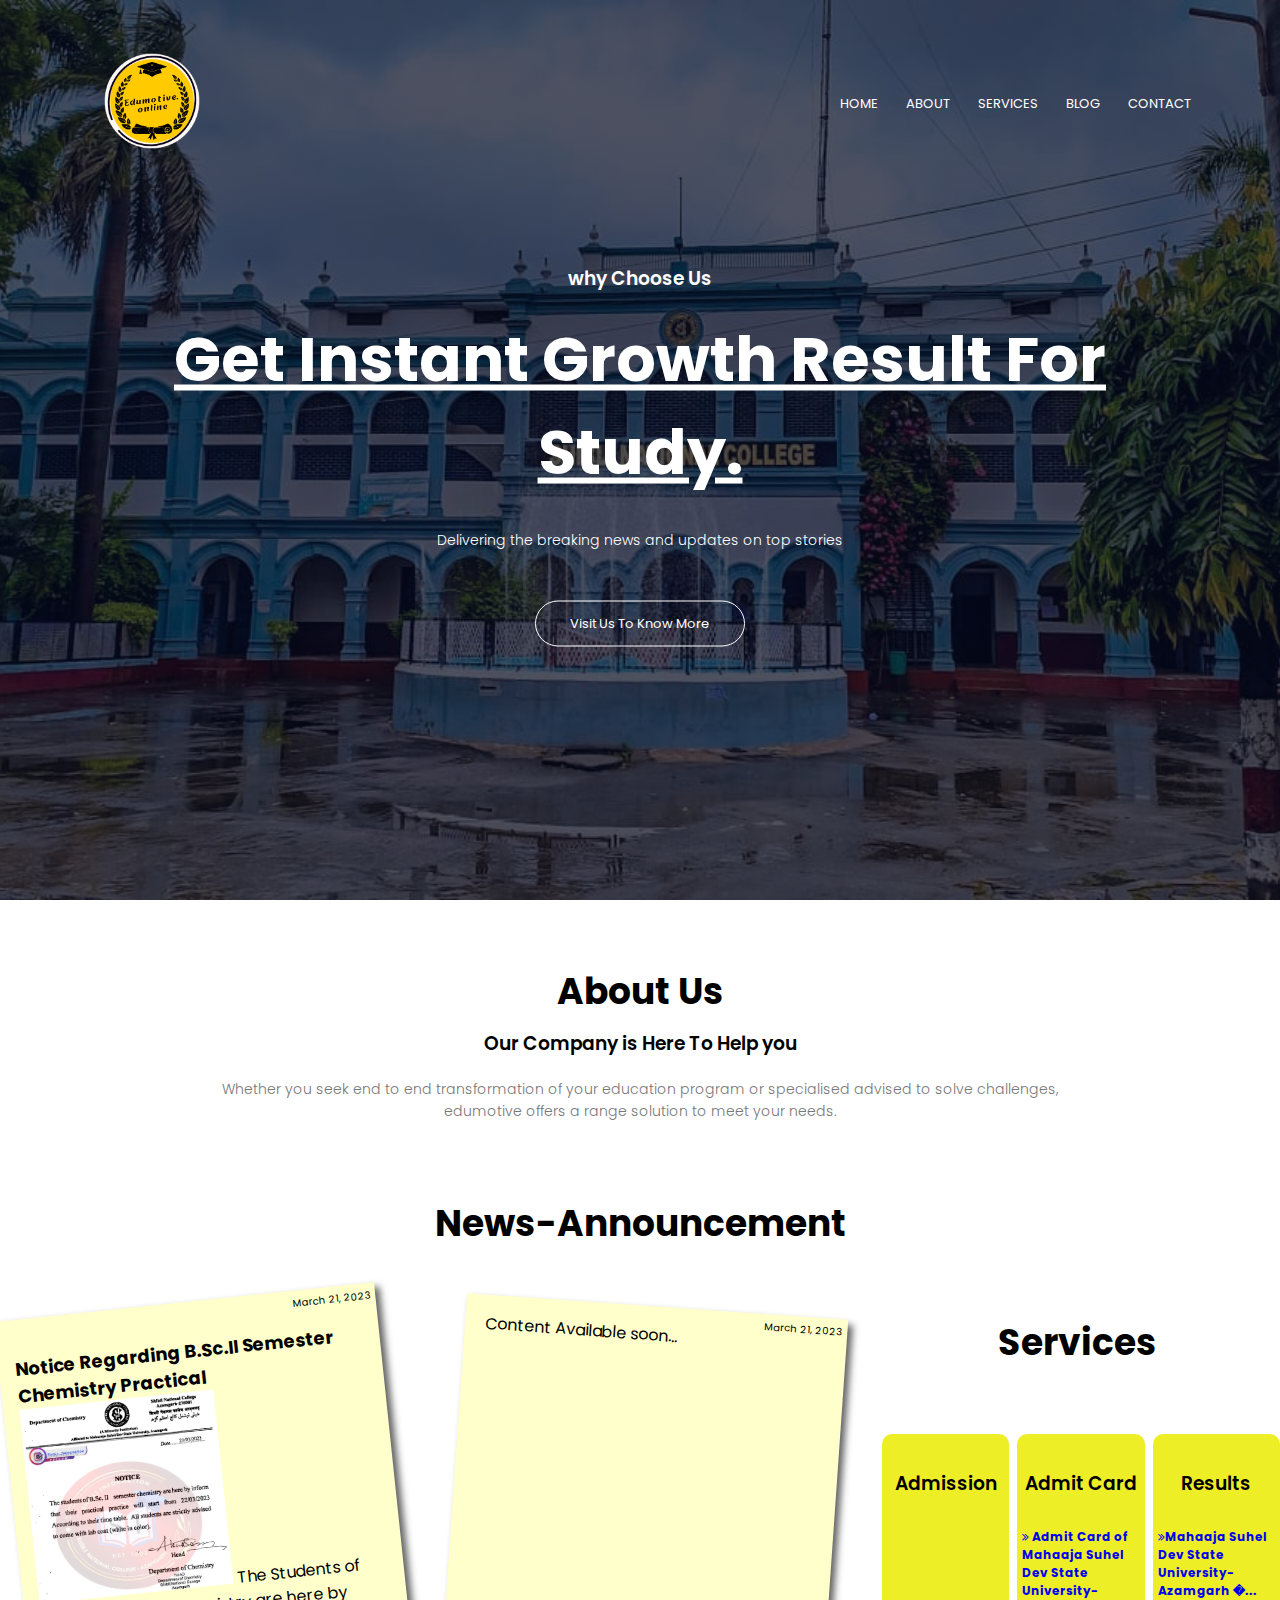
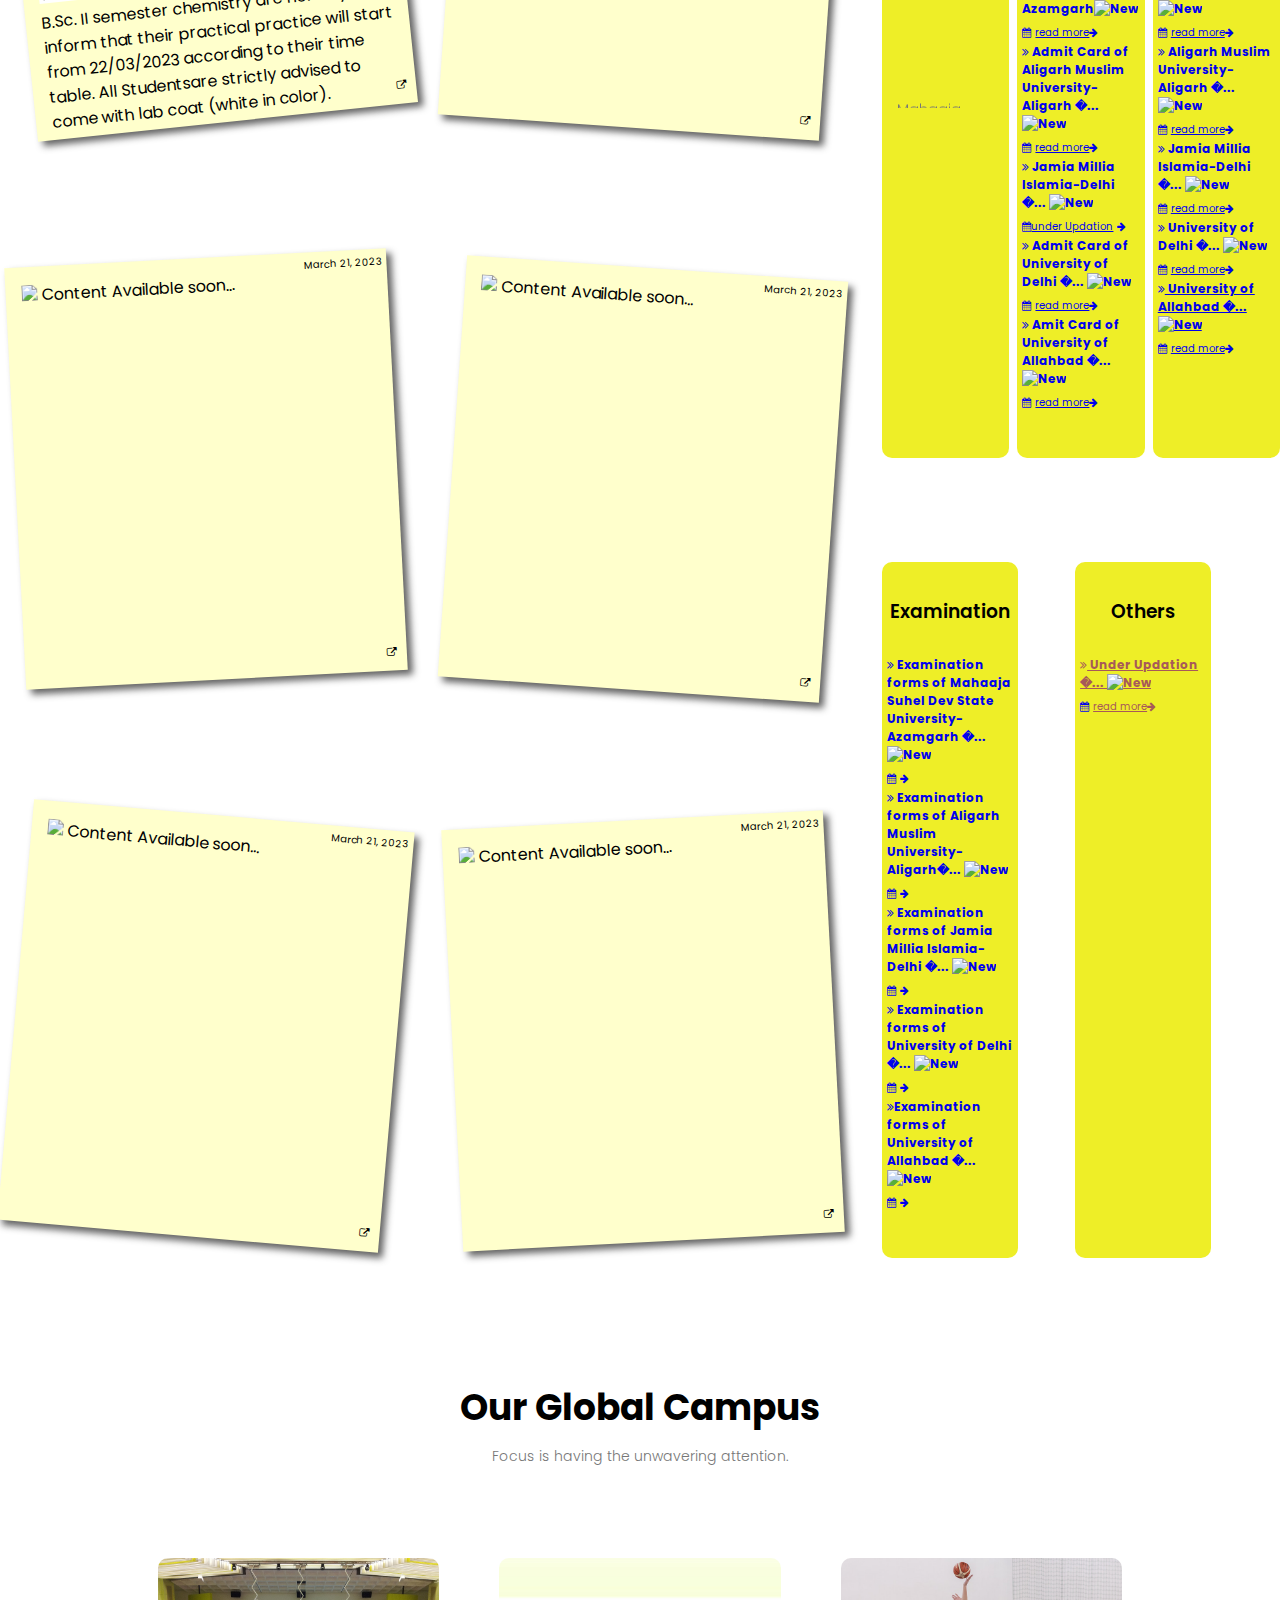
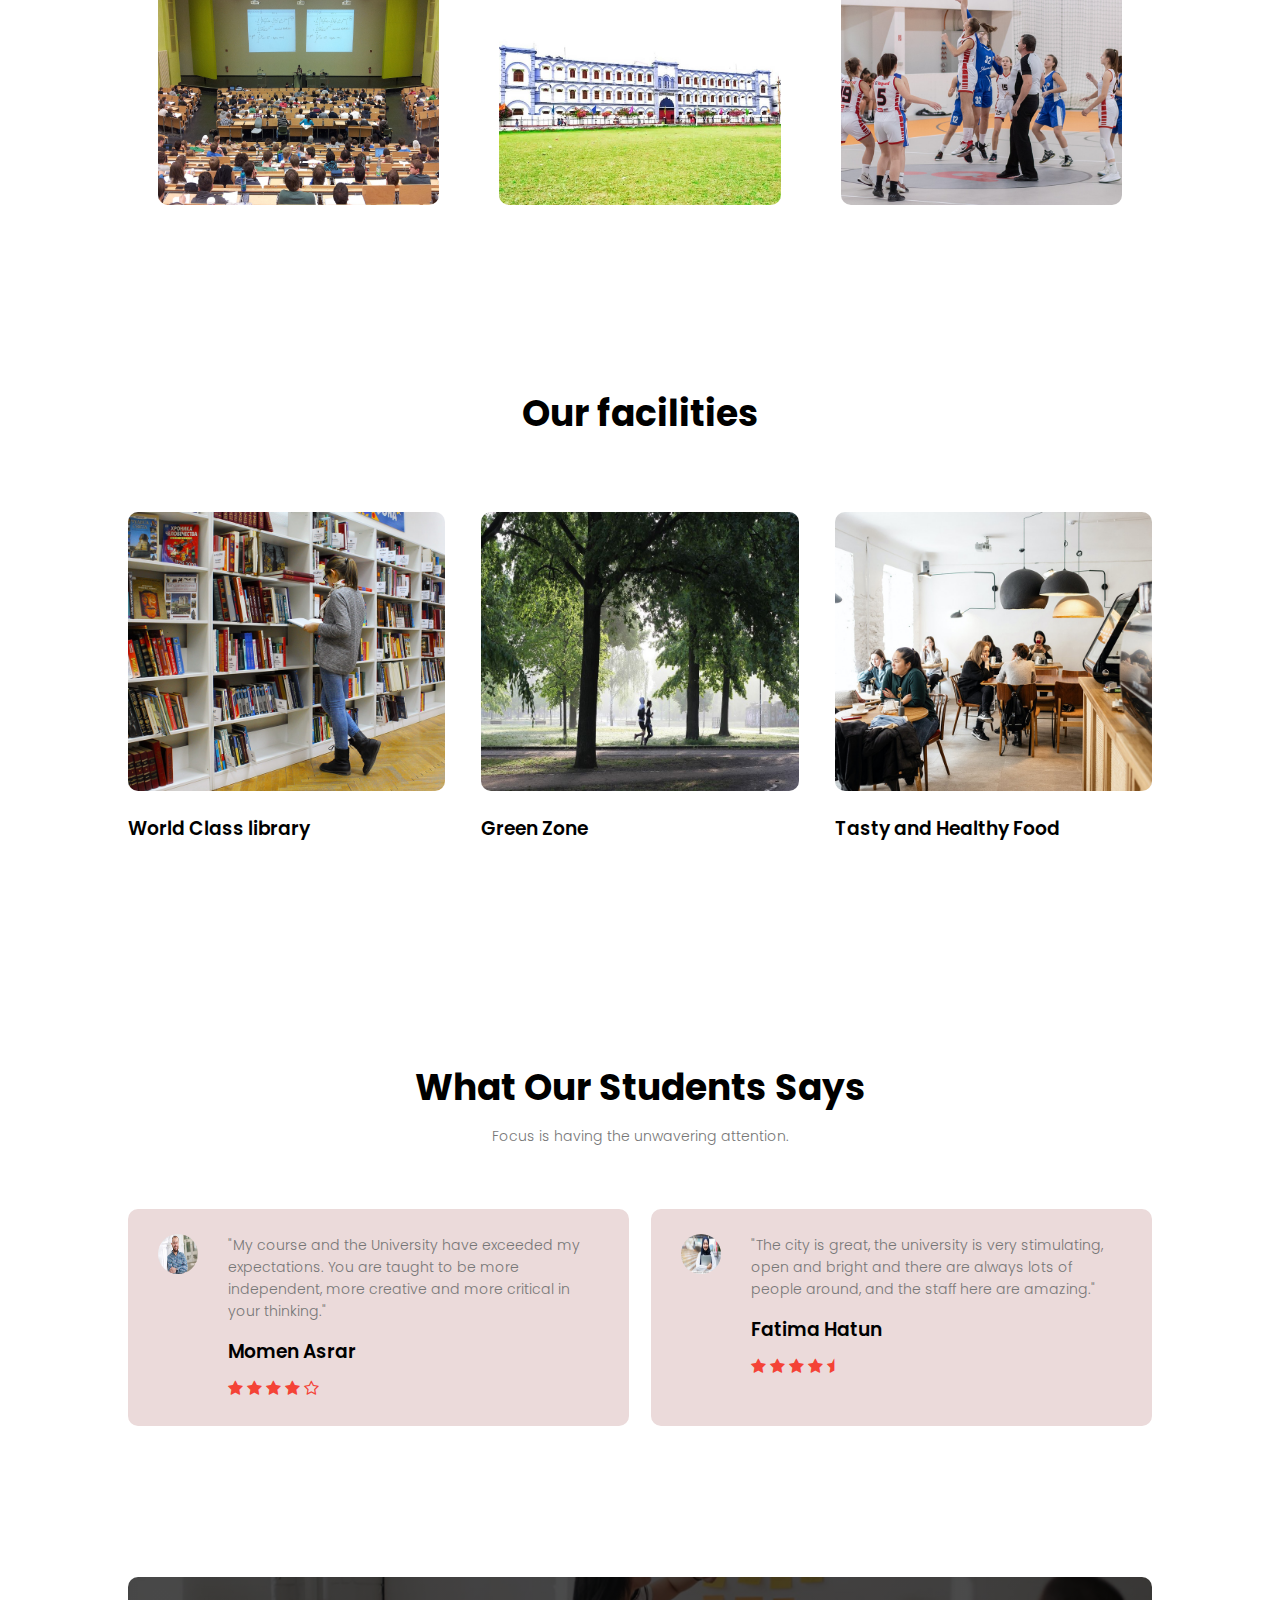
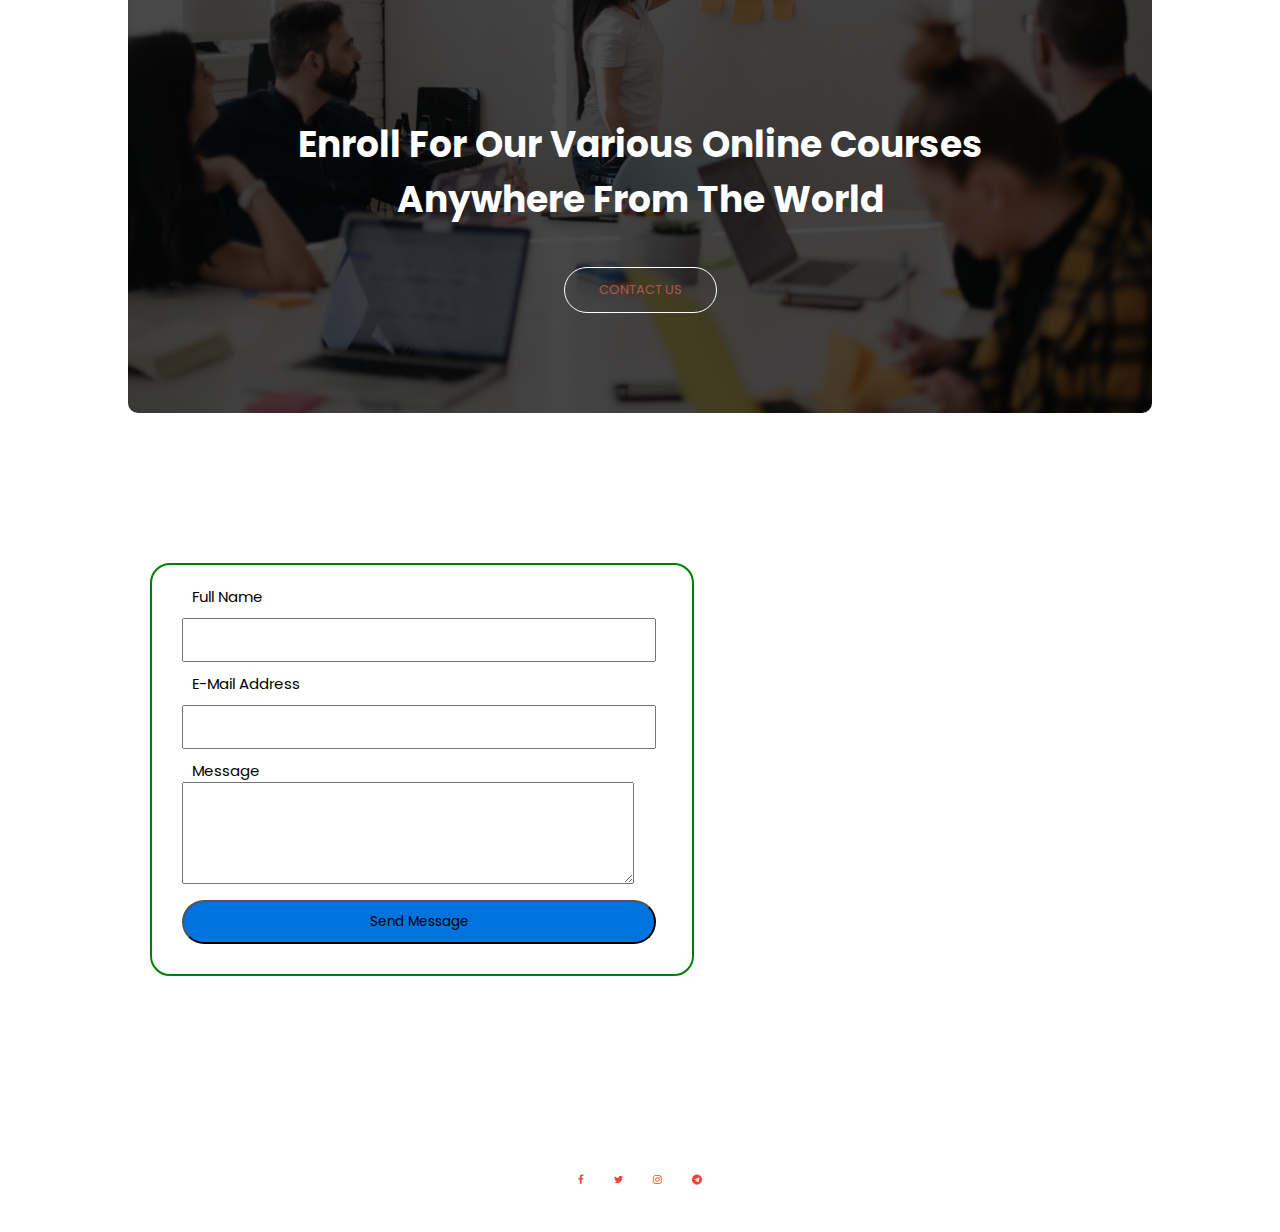
==== index.html @ 3a82cf1d "my college web" ====
<!DOCTYPE html>
<html lang="en">
    <head>
        <meta charset="utf-8">
        <meta name="viewport" content="width=device-width, initial-scale=1.0">
        <title>college website</title>
        <link rel="stylesheet" href="style.css">
        <link rel="stylesheet" href="https://cdnjs.cloudflare.com/ajax/libs/font-awesome/4.7.0/css/font-awesome.min.css">
        <link rel="preconnect" href="https://fonts.googleapis.com">
<link rel="preconnect" href="https://fonts.gstatic.com" crossorigin>
<link href="https://fonts.googleapis.com/css2?family=Inter&family=Poppins:wght@500&display=swap" rel="stylesheet">
</head>
    <body>
<section class="header">
<nav>
    <a href="index.html"><img src="ford/mylogo.png" ></a>
    <div class="nav-links" id="navlinks">
        <i class="fa fa-times" onclick="hidemenu()"></i>
        <ul>
            <li><a href="#top">HOME</a></li>
            <li><a href="#about">ABOUT</a></li>
            <li><a href="#services">SERVICES</a></li>
            <li><a href="#blog">BLOG</a></li>
            <li><a href="#contact">CONTACT</a></li>
        </ul>
    </div>
    <i class="fa fa-bars"  onclick="showmenu()"></i>
</nav>
<div class="text-box">
    <h3>why Choose Us</h3>
    <h1>Get Instant Growth Result For Study. </h1>
    <p>Delivering the breaking news and updates on top stories</p>
<a href="https://edumotive.online/" class="hero-btn">Visit Us To Know More</a>
</div>
</section>
<!-----About us----->
<section class="About">
    <h1 id="about">About Us</h1>
    <h3>Our Company is Here To Help you</h3>
    <p id="about">Whether you seek end to end transformation of your education program or specialised advised to solve challenges,<br> edumotive offers a range solution to meet your  needs. </p>
</section>
<!-----Notice board----->
<section class="News-Announcement">	
    <h1 id="blog">News-Announcement</h1>
    <div>
<ul class="pinboards">
    <li>
    <div>
    <small>March 21, 2023</small>
    <h4>Notice Regarding B.Sc.II Semester Chemistry Practical </h4>
    <img src="ford/chemstry.webp" height="50%">
    The Students of B.Sc. II semester chemistry are here by inform that their practical practice will start from 22/03/2023 according to their time table. All Studentsare strictly advised to come with lab coat (white in color).
    <a href="https://edumotive.online/" target="_blank"><i class="fa fa-external-link "></i></a>
    </div>
    </li>
    <li>
    <div>
    <small>March 21, 2023</small>
    <img src="" height="50%">
    Content Available soon...
    <a href="https://edumotive.online/" target="_blank"><i class="fa fa-external-link "></i></a>
    </div>
    </li>
            <li>
                <div>
                <small>March 21, 2023</small>
                <img src="images/elyas-pasban-LYMhzc90SxA-unsplash.png" height="50%">
                Content Available soon...
                <a href="https://edumotive.online/" target="_blank"><i class="fa fa-external-link "></i></a>
                </div>
                </li>
                <li>
                    <div>
                    <small>March 21, 2023</small>
                    <img src="images/elyas-pasban-LYMhzc90SxA-unsplash.png" height="50%">
                    Content Available soon...
                    <a href="https://edumotive.online/" target="_blank"><i class="fa fa-external-link "></i></a>
                    </div>
                    </li>
                    <li>
                        <div>
                        <small>March 21, 2023</small>
                        <img src="images/elyas-pasban-LYMhzc90SxA-unsplash.png" height="50%">
                        Content Available soon...
                        <a href="https://edumotive.online/" target="_blank"><i class="fa fa-external-link "></i></a>
                        </div>
                        </li>
                        <li>
                            <div>
                            <small>March 21, 2023</small>
                            <img src="images/elyas-pasban-LYMhzc90SxA-unsplash.png" height="50%">
                            Content Available soon...
                            <a href="https://edumotive.online/" target="_blank"><i class="fa fa-external-link "></i></a>
                            </div>
                            </li>
                            
    </ul></div>
</section>
<!-----services----->
<section class="services">
    <h1 id="services">Services</h1>
    <div class="row">
        <div class="services-col">
            <h3>Admission</h3>
            <marquee direction="up" scrollamount="2" height="200" onmouseover="stop()" onmouseleave="start()"> 
            <a style="text-decoration: none;"  href="https://msdsu.ac.in/apply-online"><p>Mahaaja Suhel Dev State University-Azamgarh<img src="C:\Users\Hitech Computer\OneDrive\py\OneDrive\Desktop\Project\ford\new.gif" class="new-img" alt="New" /></p>
            <a style="text-decoration: none;"  href="https://www.amucontrollerexams.com/"><p>Aligarh Muslim University-Aligarh<img src="C:\Users\Hitech Computer\OneDrive\py\OneDrive\Desktop\Project\ford\new.gif" class="new-img" alt="New" /></p></a>
            <a style="text-decoration: none;"  href="http://jmicoe.in/"><p>Jamia Millia Islamia-Delhi<img src="C:\Users\Hitech Computer\OneDrive\py\OneDrive\Desktop\Project\ford\new.gif" class="new-img" alt="New" /></p>
            <a style="text-decoration: none;"  href="https://www.allduniv.ac.in/p/50/admission-%202022"><p>University of Allahbad<img src="C:\Users\Hitech Computer\OneDrive\py\OneDrive\Desktop\Project\ford\new.gif" class="new-img" alt="New" /></p>
            <a style="text-decoration: none;"  href="https://admission.uod.ac.in/"><p>University of Delhi<img src="C:\Users\Hitech Computer\OneDrive\py\OneDrive\Desktop\Project\ford\new.gif" class="new-img" alt="New" /></p></a></marquee>
        </div>
        <div class="services-col">
            <h3>Admit Card</h3>
            <p><div class="post-text border-bottom"><a style="text-decoration: none;"  class="post-link" href="https://msdsuonline.in/ExamForms/AdmitCard.aspx"> 
                <h2 class="post-title"><i class="fa fa-angle-double-right icon "></i> Admit Card of Mahaaja Suhel Dev State University-Azamgarh<img src="C:\Users\Hitech Computer\OneDrive\py\OneDrive\Desktop\Project\ford\new.gif" class="new-img" alt="New" /></h2></a>						
    <div class="post-info"><a class="info post-author" href="#"> <i class=" fa fa-calendar icon"></i></a>
    <a class="read-more" href="https://msdsuonline.in/ExamForms/AdmitCard.aspx">read more<i class="fa fa-arrow-right icon "></i></a>
                        </div><div class="post-text border-bottom"><a style="text-decoration: none;" class="post-link" href="https://www.amucontrollerexams.com/"> 
                            <h2 class="post-title"><i class="fa fa-angle-double-right icon "></i> Admit Card of Aligarh Muslim University-Aligarh �... <img src="C:\Users\Hitech Computer\OneDrive\py\OneDrive\Desktop\Project\ford\new.gif" class="new-img" alt="New" /></h2></a>						
    <div class="post-info"><a class="info post-author" href="#"> <i class=" fa fa-calendar icon"></i></a>
    <a class="read-more" href="https://www.amucontrollerexams.com/">read more<i class="fa fa-arrow-right icon "></i></a>
                                    </div></div></div>
                                    <div class="post-text border-bottom"><a style="text-decoration: none;" class="post-link" href="http://jmicoe.in/"> 
                                        <h2 class="post-title"><i class="fa fa-angle-double-right icon "></i> Jamia Millia Islamia-Delhi  �... <img src="C:\Users\Hitech Computer\OneDrive\py\OneDrive\Desktop\Project\ford\new.gif" class="new-img" alt="New" /></h2></a>						
    <div class="post-info"><a class="info post-author" href="#"> <i class=" fa fa-calendar icon"></i>under Updation</a>
    <a class="read-more" href="http://jmicoe.in/"><i class="fa fa-arrow-right icon "></i></a>
                                                </div><div class="post-text border-bottom"><a style="text-decoration: none;" class="post-link" href="https://exam.du.ac.in/"> 
                                                    <h2 class="post-title"><i class="fa fa-angle-double-right icon "></i> Admit Card of University of Delhi �... <img src="C:\Users\Hitech Computer\OneDrive\py\OneDrive\Desktop\Project\ford\new.gif" class="new-img" alt="New" /></h2></a>						
    <div class="post-info"><a class="info post-author" href="#"> <i class=" fa fa-calendar icon"></i></a>
    <a class="read-more" href="https://exam.du.ac.in/">read more<i class="fa fa-arrow-right icon "></i></a>
                                                            </div></div></div>
                                                            <div class="post-text border-bottom"><a style="text-decoration: none;" class="post-link" href="https://www.allduniv.ac.in/student/admit-cards"> 
                                                                <h2 class="post-title"><i class="fa fa-angle-double-right icon "></i> Amit Card of University of Allahbad �... <img src="C:\Users\Hitech Computer\OneDrive\py\OneDrive\Desktop\Project\ford\new.gif" class="new-img" alt="New" /></h2></a>						
    <div class="post-info"><a class="info post-author" href="#"> <i class=" fa fa-calendar icon"></i></a>
    <a class="read-more" href="https://www.allduniv.ac.in/student/admit-cards">read more<i class="fa fa-arrow-right icon "></i></a>
                                                            </div></div></p>
        </div>
    <div class="services-col">
                <h3>Results</h3>
                <p><div class="post-text border-bottom"><a style="text-decoration: none;" class="post-link" href="https://msduexam.co.in/"> 
                    <h2 class="post-title"><i class="fa fa-angle-double-right icon "></i>Mahaaja Suhel Dev State University-Azamgarh �... <img src="C:\Users\Hitech Computer\OneDrive\py\OneDrive\Desktop\Project\ford\new.gif" class="new-img" alt="New" /></h2></a>						
    <div class="post-info"><a class="info post-author" href="#"> <i class=" fa fa-calendar icon"></i></a>
    <a class="read-more" href="https://msduexam.co.in/">read more<i class="fa fa-arrow-right icon "></i></a>
                            </div>
                            <div class="post-text border-bottom"><a style="text-decoration: none;" class="post-link" href="https://results.amucontrollerexams.com/result/results"> 
                                <h2 class="post-title"><i class="fa fa-angle-double-right icon "></i> Aligarh Muslim University-Aligarh �... <img src="C:\Users\Hitech Computer\OneDrive\py\OneDrive\Desktop\Project\ford\new.gif" class="new-img" alt="New" /></h2></a>						
    <div class="post-info"><a class="info post-author" href="#"> <i class=" fa fa-calendar icon"></i></a>
    <a class="read-more" href="https://results.amucontrollerexams.com/result/results">read more<i class="fa fa-arrow-right icon "></i></a>
                                        
        </div>
        <div class="post-text border-bottom"><a style="text-decoration: none;" class="post-link" href="https://www.jmi.ac.in/studyatjamia/examcontroller/controller/schedules"> 
            <h2 class="post-title"><i class="fa fa-angle-double-right icon "></i> Jamia Millia Islamia-Delhi �... <img src="C:\Users\Hitech Computer\OneDrive\py\OneDrive\Desktop\Project\ford\new.gif" class="new-img" alt="New" /></h2></a>						
<div class="post-info"><a class="info post-author" href="#"> <i class=" fa fa-calendar icon"></i></a>
<a class="read-more" href="https://www.jmi.ac.in/studyatjamia/examcontroller/controller/schedules">read more<i class="fa fa-arrow-right icon "></i></a>
                    
</div>
<div class="post-text border-bottom"><a style="text-decoration: none;" class="post-link" href="https://exam.du.ac.in/result.html"> 
    <h2 class="post-title"><i class="fa fa-angle-double-right icon "></i> University of Delhi �... <img src="C:\Users\Hitech Computer\OneDrive\py\OneDrive\Desktop\Project\ford\new.gif" class="new-img" alt="New" /></h2></a>						
<div class="post-info"><a class="info post-author" href="#"> <i class=" fa fa-calendar icon"></i></a>
<a class="read-more" href="https://exam.du.ac.in/result.html">read more<i class="fa fa-arrow-right icon "></i></a>
            
</div>
<div class="post-text border-bottom"><a c class="post-link" href="https://www.allduniv.ac.in/student/result"> 
    <h2 class="post-title"><i class="fa fa-angle-double-right icon "></i> University of Allahbad �... <img src="C:\Users\Hitech Computer\OneDrive\py\OneDrive\Desktop\Project\ford\new.gif" class="new-img" alt="New" /></h2></a>						
<div class="post-info"><a class="info post-author" href="#"> <i class=" fa fa-calendar icon"></i></a>
<a class="read-more" href="https://www.allduniv.ac.in/student/result">read more<i class="fa fa-arrow-right icon "></i></a>
</div></div></div></div> </div></div></div></div></p>
</div>
                                <div class="row">
                                <div class="services-col">
                                    <h3>Examination</h3>
                                    <p><div class="post-text border-bottom"><a style="text-decoration: none;"class="post-link" href="https://msdsuonline.in/"> 
                                        <h2 class="post-title"><i class="fa fa-angle-double-right icon "></i> Examination forms of Mahaaja Suhel Dev State University-Azamgarh �... <img src="C:\Users\Hitech Computer\OneDrive\py\OneDrive\Desktop\Project\ford\new.gif" class="new-img" alt="New" /></h2></a>						
                            <div class="post-info"><a class="info post-author" href="#"> <i class=" fa fa-calendar icon"></i></a>
                            <a class="read-more" href="https://msdsuonline.in/"><i class="fa fa-arrow-right icon "></i></a>
                                                </div><div class="post-text border-bottom"><a style="text-decoration: none;"class="post-link" href="https://www.amucontrollerexams.com/"> 
                                                    <h2 class="post-title"><i class="fa fa-angle-double-right icon "></i> Examination forms of Aligarh Muslim University-Aligarh�... <img src="C:\Users\Hitech Computer\OneDrive\py\OneDrive\Desktop\Project\ford\new.gif" class="new-img" alt="New" /></h2></a>						
                            <div class="post-info"><a class="info post-author" href="#"> <i class=" fa fa-calendar icon"></i></a>
                            <a class="read-more" href="https://www.amucontrollerexams.com/"><i class="fa fa-arrow-right icon "></i></a>
                                                            </div></div></div>
                                                            <div class="post-text border-bottom"><a style="text-decoration: none;"class="post-link" href="https://www.jmi.ac.in/studyatjamia/examcontroller/controller/oef"> 
                                                                <h2 class="post-title"><i class="fa fa-angle-double-right icon "></i> Examination forms of Jamia Millia Islamia-Delhi �... <img src="C:\Users\Hitech Computer\OneDrive\py\OneDrive\Desktop\Project\ford\new.gif" class="new-img" alt="New" /></h2></a>						
                            <div class="post-info"><a class="info post-author" href="#"> <i class=" fa fa-calendar icon"></i></a>
                            <a class="read-more" href="https://www.jmi.ac.in/studyatjamia/examcontroller/controller/oef"><i class="fa fa-arrow-right icon "></i></a>
                                                                        </div><div class="post-text border-bottom"><a style="text-decoration: none;"class="post-link" href="https://exam.du.ac.in/"> 
                                                                            <h2 class="post-title"><i class="fa fa-angle-double-right icon "></i> Examination forms of University of Delhi �... <img src="C:\Users\Hitech Computer\OneDrive\py\OneDrive\Desktop\Project\ford\new.gif" class="new-img" alt="New" /></h2></a>						
                            <div class="post-info"><a class="info post-author" href="#"> <i class=" fa fa-calendar icon"></i></a>
                            <a class="read-more" href="https://exam.du.ac.in/"><i class="fa fa-arrow-right icon "></i></a>
                                                                                    </div></div></div>
                                                                                    <div class="post-text border-bottom"><a style="text-decoration: none;"class="post-link" href="https://www.allduniv.ac.in/student/desk/controller-of-examination-desk"> 
                                                                                        <h2 class="post-title"><i class="fa fa-angle-double-right icon "></i>Examination forms of University of Allahbad �... <img src="C:\Users\Hitech Computer\OneDrive\py\OneDrive\Desktop\Project\ford\new.gif" class="new-img" alt="New" /></h2></a>						
                            <div class="post-info"><a class="info post-author" href="#"> <i class=" fa fa-calendar icon"></i></a>
                            <a class="read-more" href="https://www.allduniv.ac.in/student/desk/controller-of-examination-desk"><i class="fa fa-arrow-right icon "></i></a>
                            </div></div></p>
                                </div>
                                <div class="services-col">
                                    <h3>Others</h3>
                                    <p><div class="post-text border-bottom"><a class="post-link" href=""> 
                                        <h2 class="post-title"><i class="fa fa-angle-double-right icon "></i> Under Updation �... <img src="C:\Users\Hitech Computer\OneDrive\py\OneDrive\Desktop\Project\ford\new.gif" class="new-img" alt="New" /></h2></a>						
                            <div class="post-info"><a class="info post-author" href="#"> <i class=" fa fa-calendar icon"></i></a>
                            <a class="read-more" href="">read more<i class="fa fa-arrow-right icon "></i></a>
                                                </div>
                                              </div> </div></p>
                        
                                                            
                                            </div>
</section>


<!----- campus ----->
<section class="campus">
<h1 id="blog">Our Global Campus</h1>
<p>Focus is having the unwavering attention.</p>
<div class="row">
    <div class="campus-col">
        <img src="ford/university-gcbca41ac8_1920.jpg" height="100%" >
        <div class="layer">
            <h3>SMART CLASSES </h3>
        </div>
    </div>
    <div class="campus-col">
        <img src="ford/hostel.jpg" height="100%" >
        <div class="layer">
            <h3>HOSTEL</h3>
        </div>
    </div>
    <div class="campus-col">
        <img src="ford/basketball.png" >
        <div class="layer">
            <h3>PLAY GROUND</h3>
        </div>
    </div>
</div>


</section>
<!------facilities------>
<section class="facilities">
    <h1>Our facilities</h1>
    <p></p>

<div class="row">
    <div class="facilities-col">
        <img src="ford/library.png" >
        <h3>World Class library </h3>
        <p></p>
    </div>
    <div class="facilities-col">
        <img src="ford/green zone.jpg">
        <h3>Green Zone </h3>
        <p></p>
    </div>
    <div class="facilities-col">
        <img src="ford/cafeteria.png" >
        <h3>Tasty and Healthy Food </h3>
        <p></p>
    </div>
</div>



</section>
<!------testimonials------>
<section class="testimonials">
    <h1>What Our Students Says</h1>
    <p>Focus is having the unwavering attention.</p>
<div class="row">
    <div class="testimonial-col">
        <img src="ford/Momen.jpg">
        <div>
            <p>"My course and the University have exceeded my expectations. You are taught to be more independent, more creative and more critical in your thinking."</p>
        <h3>Momen Asrar</h3>
        <i class="fa fa-star"></i>
        <i class="fa fa-star"></i>
        <i class="fa fa-star"></i>
        <i class="fa fa-star"></i>
        
        <i class="fa fa-star-o"></i>
        </div>
    </div>
    <div class="testimonial-col">
        <img src="ford/images.jpg">
        <div>
            <p>"The city is great, the university is very stimulating, open and bright and there are always lots of people around, and the staff here are amazing."</p>
        <h3>Fatima Hatun</h3>
        <i class="fa fa-star"></i>
        <i class="fa fa-star"></i>
        <i class="fa fa-star"></i>
        <i class="fa fa-star"></i>
        <i class="fa fa-star-half"></i>
        </div>
    </div>
</div>


</section>

<!-----Call to action----->
<section class="cta">
    <h1 id="contact">Enroll For Our Various Online Courses <br>Anywhere From The World</h1>
    <a href="" class="hero-btn">CONTACT US</a>
</section>
<!-----contact form----->
<section>
    <form class="contactform" action="contact.php">
        <label> Full Name</label>
        <input type="text" name="name">
        <label>E-Mail Address</label>
        <input type="text" name="Email">
        <label>Message</label>
        <textarea name="Message"></textarea>
        <button class="submitbutton">Send Message</button>

    </form>
</section>

<!-----footer----->
<section class="footer">
    

    <div class="icons">
        <h2 id="contact"></h2>
        <a><i class="fa fa-facebook"></i></a>
        <a><i class="fa fa-twitter"></i></a>
        <a href="https:instagram.com/shibli_information?igshid=MGNiNDI5ZTU="><i class="fa fa-instagram"></i></a>
        <a href="t.me/shibli_information"><i class="fa fa-telegram"></i></a>
        <i class="fa-solid fa-clipboard-list"></i>
    </div>
</section> 




<!------javaScript for toggle Menu------>
<script>
    var navlinks=document.getElementById("navlinks");
    function showmenu(){
        navlinks.style.right="0";
    }
        function hidemenu(){
            navlinks.style.right="-200px";
        }
    
</script>
    </body>
</html>
---- style.css ----
*{
    margin: 0;
    padding: 0;
    font-family: 'Poppins', sans-serif;
}
.header{
    height: 100vh;
    width: 100%;
    background-image:linear-gradient(rgba(4,9,30,0.7),rgba(4,9,30,0.7)), url(ford/cleg.jpg);
    background-position: center;
    background-size: cover;
    position: relative;
}
nav{
    display: flex;
    padding: 2% 6%;
    justify-content: space-between ;
    align-items: center;
}
nav img{
    width: 150px;
}
.nav-links{
flex: 1;
text-align: right;
}
.nav-links ul li{
    list-style: none;
    display: inline-block;
    padding: 8px 12px;
    position: relative;
}
.nav-links ul li a{
    color: white;
    text-decoration: none;
    font-size: 13px;
    font-style: bold;

}
.nav-links ul li::after{
    content: '';
    width: 0%;
    height: 2px;
    background: #de4a30;
    display: block;
    margin: auto;
    transition: 0.5s;
}
.nav-links ul li:hover::after{
    width: 100%;
}
.text-box{
    width: 90%;
    color: #fff;
    position: absolute;
    top: 50%;
    left: 50%;
    transform: translate(-50%,-50%);
    text-align: center;
}
.text-box h1{
    margin: 20px;
    font-size: 62px;
    color: white;
    width: auto;
    text-decoration-line: underline;
    
}
.text-box p{
    margin: 10px 0 40px;
    font-size: 14px;
    color: white;
    
    
}
.hero-btn{
    display: inline-block;
    text-decoration: none;
    color: #fff;
    border: 1px solid #fff;
    padding: 12px 34px;
    font-size: 13px;
    background: transparent;
    position: relative;
    cursor: pointer;
border-radius: 5em;
}
.hero-btn:hover{
    border: 1px solid #f44336;
    background: #36f43c;
    transition: 1s;
}
nav .fa{
    display: none;
}
@media(max-width:700px){
    .text-box h1{
        font-size: 20px;
    }
    .nav-links ul li{
        display: block;
    }
    .nav-links{
        position: absolute;
        background: #f44336;
        height: 100vh;
        width: 200px;
        top: 0;
        right: -200px;
        text-align: left;
        z-index: 2;
        transition: 1s;
    }
    nav .fa{
        display: block;
        color: #fff;
        margin: 10px;
        font-size: 22px;
        cursor: pointer;
    }
    .nav-links ul {
        padding: 30px;
    }
}
/*-----body-----*/
body{
    font-family: 'inter', sans-serif;
}
/*-----About us-----*/
.About{
    text-align: center;
}
/*-----News-Announcement-----*/


ul.pinboards li,
ul.tag-list li {
list-style: none;
}
ul.pinboards li h4 {
margin-top: 20px;
font-size: 18px;
}
ul.pinboards li div p { font-size: 16px; }
ul.pinboards li div {
text-decoration: none;
color: #000;
background: #ffc;
display: block;
height: 140px;
width: 140px;
padding: 1em;
position: relative;
}
ul.pinboards li div small {
position: absolute;
top: 5px;
right: 5px;
font-size: 10px;
}
ul.pinboards li div a {
position: absolute;
right: 10px;
bottom: 10px;
color: inherit;
}
ul.pinboards li {
margin: 10px 40px 50px 0;
float: left;
}
ul.pinboards li div p {
font-size: 12px;
}
ul.pinboards li div {
text-decoration: none;
color: #000;
background: #ffc;
display: block;
height: 140px;
width: 180px;
padding: 1em;
/* Firefox */
-moz-box-shadow: 5px 5px 2px #212121;
/* Safari+Chrome */
-webkit-box-shadow: 5px 5px 2px rgba(33, 33, 33, 0.7);
/* Opera */
box-shadow: 5px 5px 2px rgba(33, 33, 33, 0.7);
}
ul.pinboards li div {
-webkit-transform: rotate(-6deg);
-o-transform: rotate(-6deg);
-moz-transform: rotate(-6deg);
-ms-transform: rotate(-6deg);
}
ul.pinboards li:nth-child(even) div {
-o-transform: rotate(4deg);
-webkit-transform: rotate(4deg);
-moz-transform: rotate(4deg);
-ms-transform: rotate(4deg);
position: relative;
top: 5px;
}
ul.pinboards li:nth-child(3n) div {
-o-transform: rotate(-3deg);
-webkit-transform: rotate(-3deg);
-moz-transform: rotate(-3deg);
-ms-transform: rotate(-3deg);
position: relative;
top: -5px;
}
ul.pinboards li:nth-child(5n) div {
-o-transform: rotate(5deg);
-webkit-transform: rotate(5deg);
-moz-transform: rotate(5deg);
-ms-transform: rotate(5deg);
position: relative;
top: -10px;
}
ul.pinboards li div:hover,
ul.pinboards li div:focus {
-webkit-transform: scale(1.1);
-moz-transform: scale(1.1);
-o-transform: scale(1.1);
-ms-transform: scale(1.1);
position: relative;
z-index: 5;
}
ul.pinboards li div {
text-decoration: none;
color: #000;
background: #ffc;
display: block;
height: 390px;
width: 350px;
padding: 1em;
margin-left: 15px;
margin-top: 40px;
margin-bottom: 40px;
-moz-box-shadow: 5px 5px 7px #212121;
-webkit-box-shadow: 5px 5px 7px rgba(33, 33, 33, 0.7);
box-shadow: 5px 5px 7px rgba(33, 33, 33, 0.7);
-moz-transition: -moz-transform 0.15s linear;
-o-transition: -o-transform 0.15s linear;
-webkit-transition: -webkit-transform 0.15s linear;
}
/*-----services-----*/
.center-tabes{
    width: 80%;
    margin: 10%;
    text-align: center;
    padding-top: 100px;

}
a :link{
    color : blue;
    background-color: transparent;
    text-decoration: none;
}
a:active{
    color: rgb(67, 93, 188);
    background-color: transparent;
    text-decoration: none;
}
a:visited{
    color: rgb(167, 89, 89);
    background-color: transparent;
}
h1{
    font-size: 36px;
    font-weight: 6--;
    text-align: center;
    margin-top: 5%;
}
p{
    
    font-size: 14px;
    font-weight: 300;
    line-height: 22px;
    padding: 10px;
}
.row{
    margin-top: 5%;
display: flex;
justify-content: space-between;
}
.services-col{
    flex-basis: 31%;
    background: #eeee27;
    border-radius: 10px;
    margin-bottom: 5%;
    padding: 25px 5px;
    box-sizing: content-box;
    transition: 0.5s;
    margin-left: 2%;
}
h2{
    font-size: 18px;
}
a{
    font-size: 10px;
}
h3{
    text-align: center;
    font-weight: 600;
    margin: 10px 0;
}
.course-col:hover{
box-shadow: 0 0 20px 0px rgba(0,0,0,0.3);
}
@media(max-width:700px){
    .row{
        flex-direction: column;
    }
}
/*-----course-----*/
.course{
    width: 80%;
    margin: 10%;
    text-align: center;
    padding-top: 100px;
}
h1{
    font-size: 36px;
    font-weight: 6--;
}
p{
    color: #777;
    font-size: 14px;
    font-weight: 300;
    line-height: 22px;
    padding: 10px;
}
.row{
    margin-top: 5%;
display: flex;
justify-content: space-between;
}
.course-col{
    flex-basis: 31%;
    background: #d2c7c7;
    border-radius: 10px;
    margin-bottom: 5%;
    padding: 25px 5px;
    box-sizing: content-box;
    transition: 0.5s;
}
h2{
    font-size: 12px;
}
a{
    font-size: 10px;
}
h3{
    text-align: center;
    font-weight: 600;
    margin: 10px 0;
}
.course-col:hover{
box-shadow: 0 0 20px 0px rgba(0,0,0,0.3);
}
@media(max-width:700px){
    .row{
        flex-direction: column;
    }
}
/*------campus------*/
.campus{
    width: 80%;
    margin: auto;
    text-align: center;
    padding-top: 50px;
}
.campus-col{
    flex-basis: 32%;
    border-radius: 10px;
    margin: 30px;
    position: relative;
    overflow: hidden;
}
.campus-col img{
    width: 100%;
    display: block;
}
.layer{
    background: transparent;
    height: 100%;
    width: 100%;
    position: absolute;
    top: 0;
    left: 0;
    transition: 0.5s;
}
.layer:hover{
    background: rgba(226,0,0,0.7);
}
.layer h3{
    width: 100%;
    font-weight: 500;
    color: white;
    font-size: 20px;
    bottom: 0;
    left: 50%;
    transform: translateX(-50%);
    position: absolute;
    opacity: 0;
    transition: 0.5s;
}
.layer:hover h3{
bottom: 49%;
opacity: 1;
}
/*-----facilities-----*/
.facilities{
    width: 80%;
    margin: auto;
    text-align: center;
    padding-top: 100px ;
}
.facilities-col{
    flex-basis: 31%;
    border-radius: 10px;
    margin-bottom: 5%;
    text-align: left;
}
.facilities-col img{
    width: 100%;
    border-radius: 10px;
}
.facilities-col p{
    padding: 0;
}
.facilities-col h3{
    margin-top: 16px;
    margin-bottom: 15px;
    text-align: left;
}
/*------testimonials------*/
.testimonials{
    width: 80%;
    margin: auto;
    padding-top: 100px;
    text-align: center;
}
.testimonial-col{
    flex-basis: 44%;
    border-radius: 10px;
    margin-bottom: 5%;
    text-align: left;
    background: rgb(235, 218, 218);
    padding: 25px;
    cursor: pointer;
    display: flex;
}
.testimonial-col img{
    width: 40px;
    height: 40px;
    margin-left: 5px;
    margin-right: 30px;
    border-radius: 50%;
}
.testimonial-col p{
    padding: 0;
}
.testimonial-col h3{
    margin-top: 15px;
    text-align: left;

}
.testimonial-col .fa{
    color: #f44336;
}
@media(max-width:700px){
    .testimonial-col img{
        margin-left: 0px;
        margin-right: 15px;    
}
}

/*-----call to caction-----*/
.cta{
    margin: 100px auto;
    width: 80%;
    background-image: linear-gradient(rgba(0,0,0,0.7),rgba(0,0,0,0.7)),url(ford/banner2.jpg);
    background-position: center;
    background-size: cover;
border-radius: 10px;
text-align: center;
padding: 100px 0;
}
.cta h1{
    color: white;
    margin: 40px;
    padding: 0;
}
@media(max-width: 700px){
    .cta h1{
        font-size: 24px;

    }
}
/*-----contact-form-----*/
.contactform{
width: 500px;
font-size: 15px;
margin: 150px;
padding: 20px;
border: solid 2px green;
border-radius: 20px;
}
.contactform input, label,button{
    width: 90%;
    padding: 10px;
    margin: 10px;
    box-sizing: content-box;
}
textarea{
width: 450px;    
height: 100px;
margin-left: 10px;
}

.submitbutton{
    background: #0073df;
    border-radius: 5em;
}
/*-----footer-----*/
.footer{
width: 100%;
text-align: center;
padding: 30px 0;

}
.footer h1{
    margin-bottom: 25px;
    margin-top: 20px;
    font-weight: 600;
}

.icons .fa{
    color: #f44336;
    margin: 0 13px;
    cursor: pointer;
    padding: 18px 0;
    text-align: center;
}
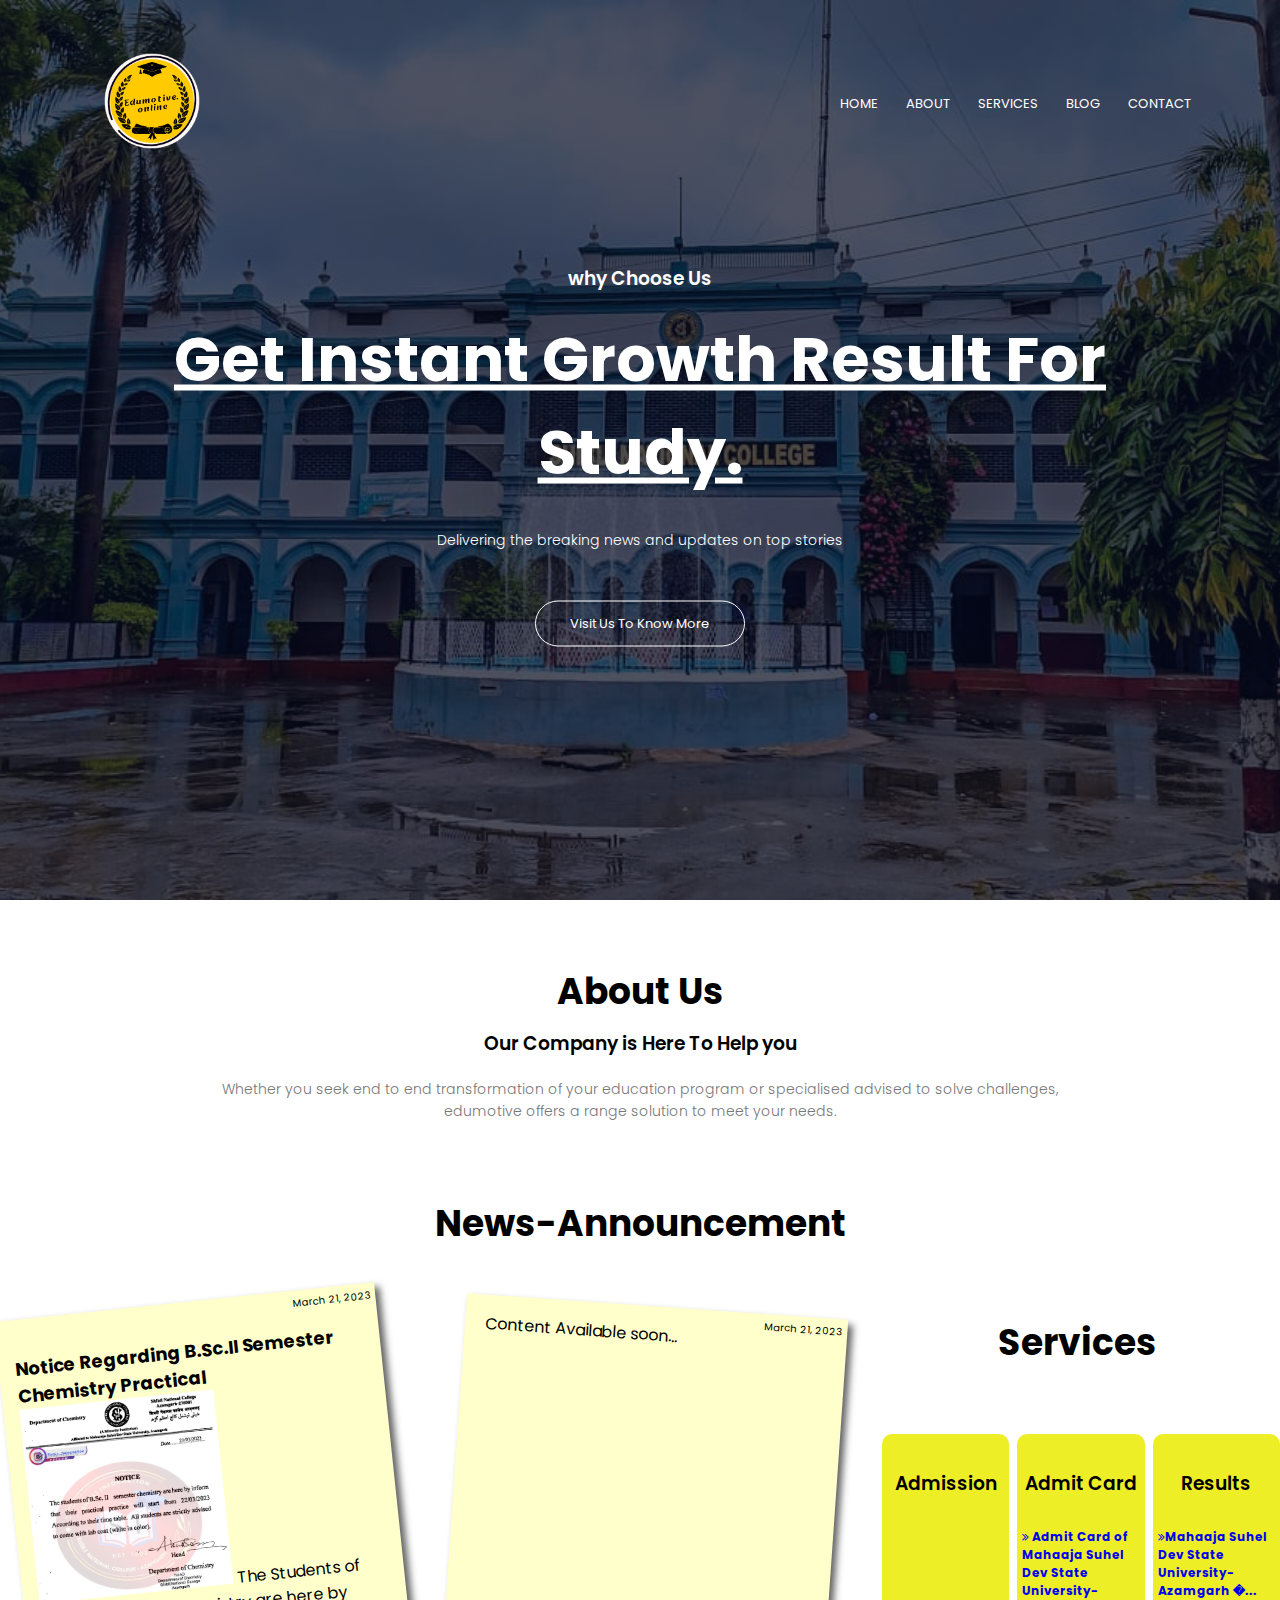
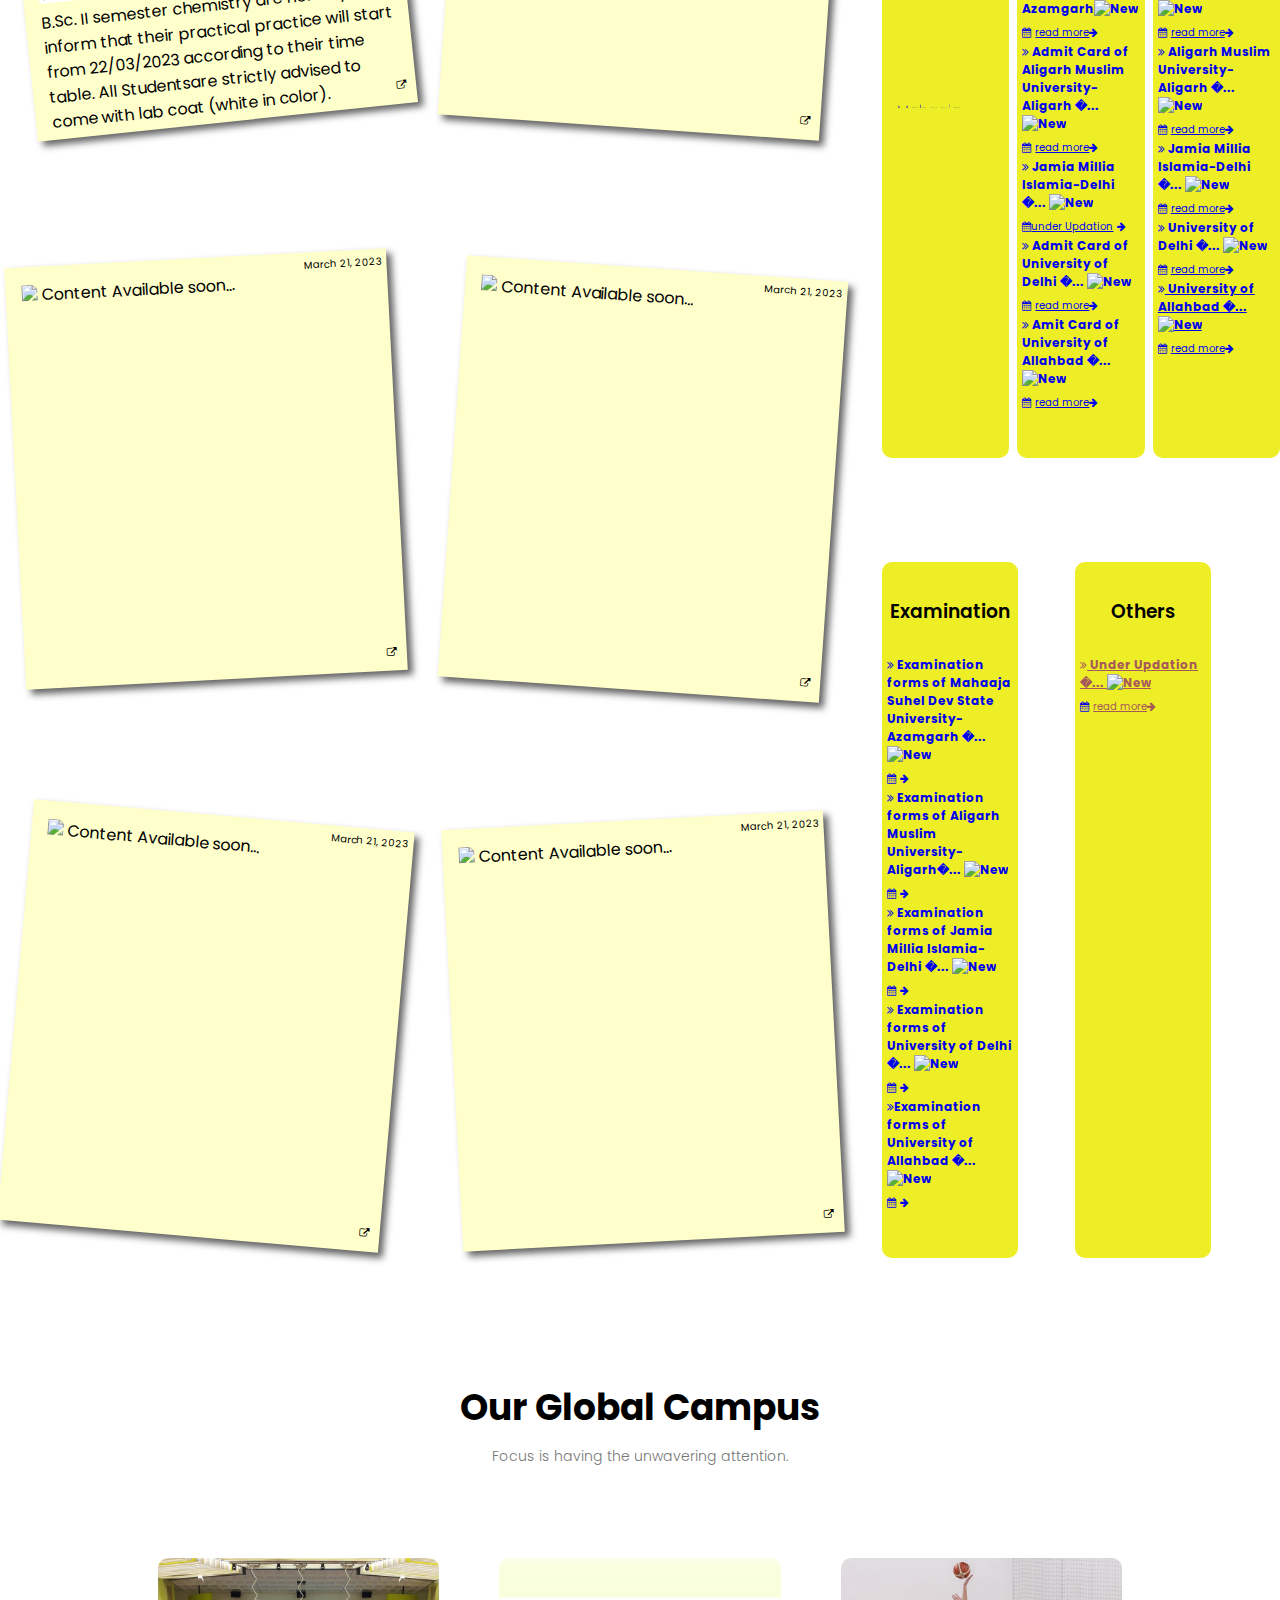
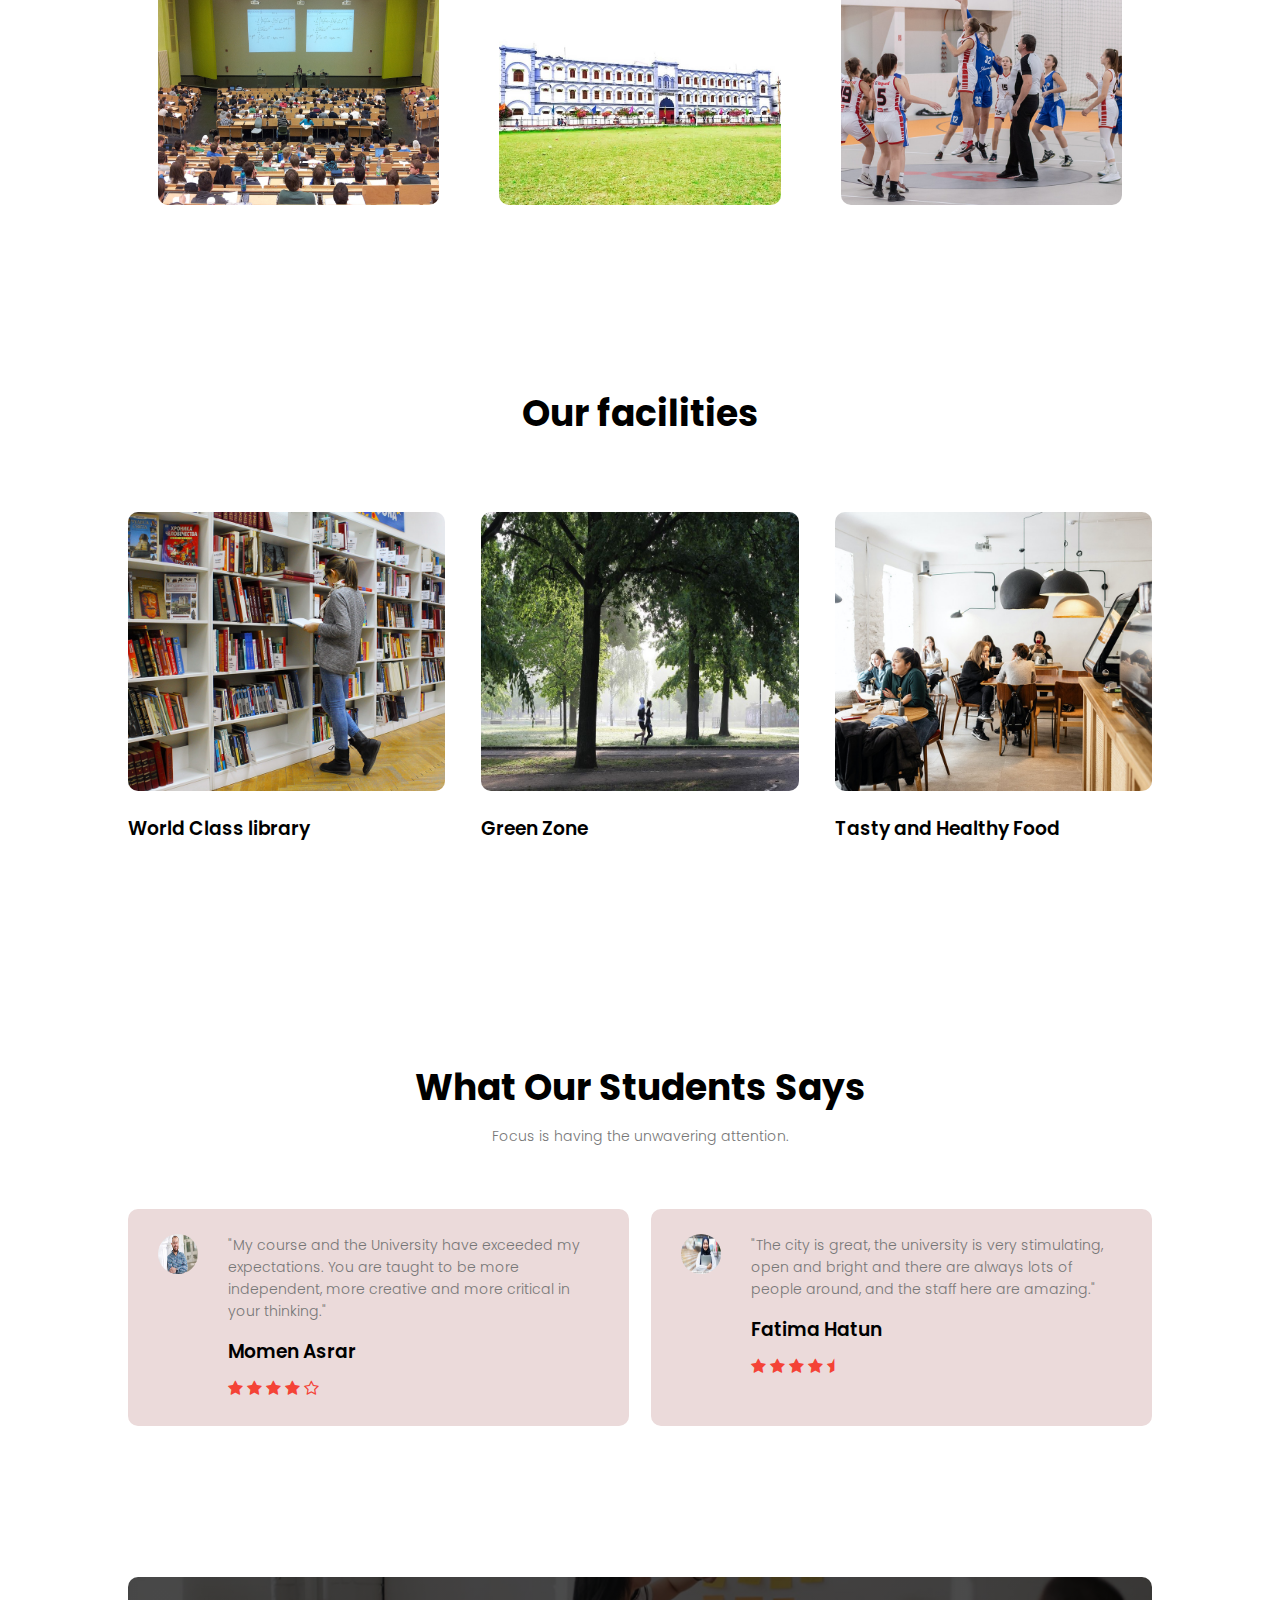
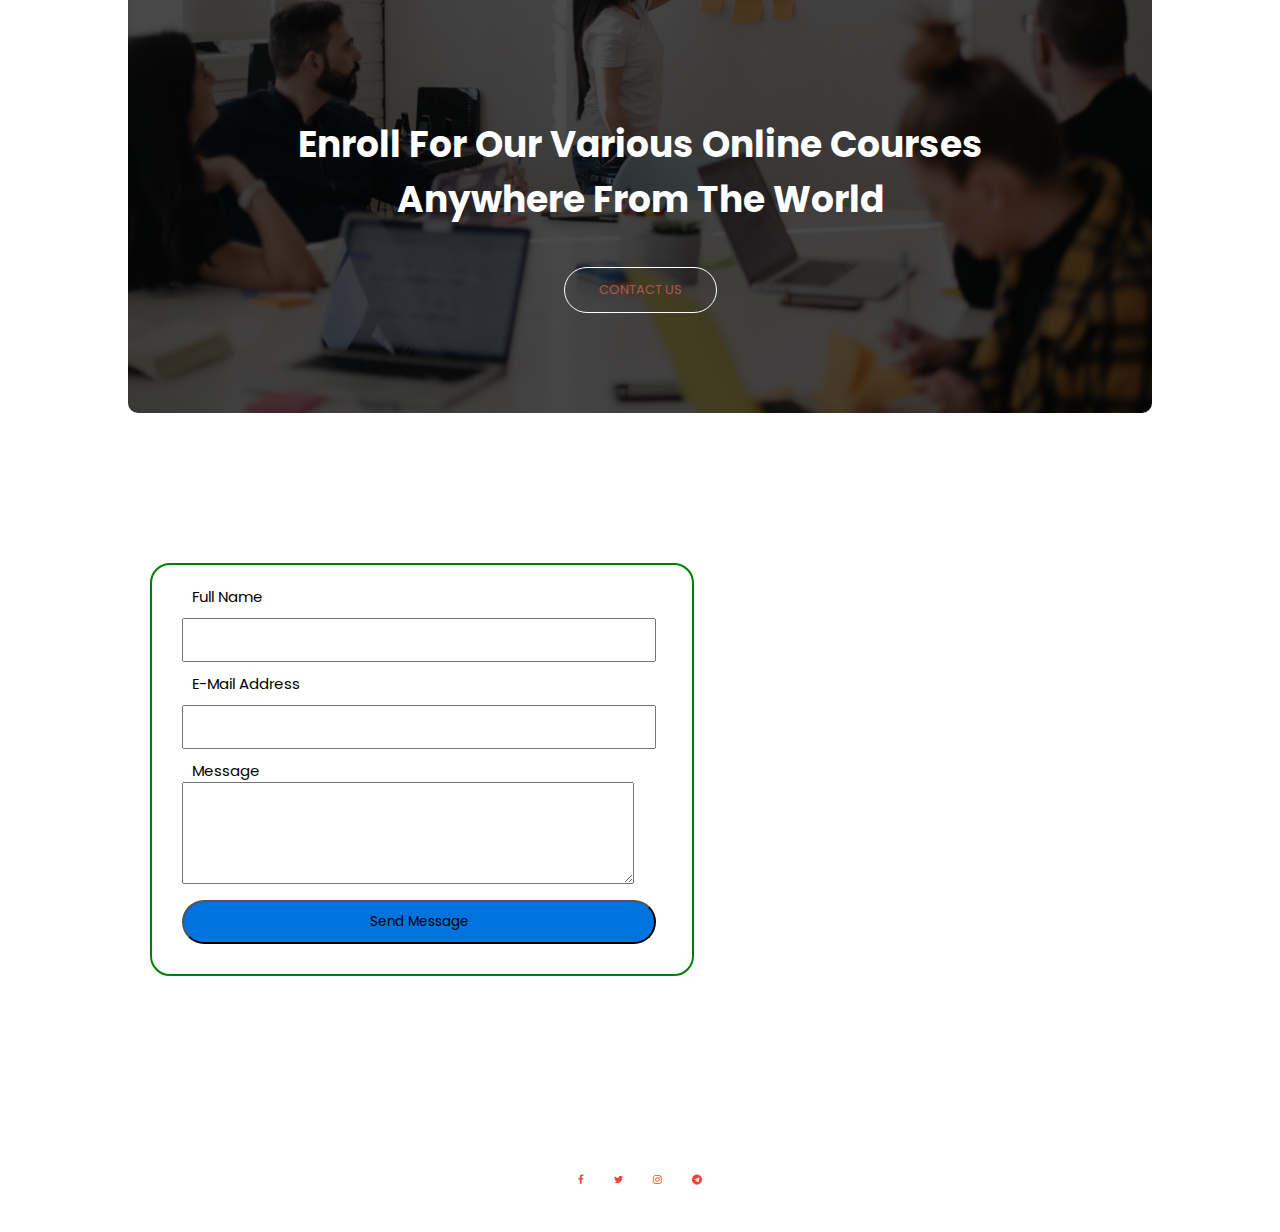
==== commit f23a6967: "Update index.html" ====
--- a/index.html
+++ b/index.html
@@ -104,10 +104,10 @@
             <h3>Admission</h3>
             <marquee direction="up" scrollamount="2" height="200" onmouseover="stop()" onmouseleave="start()"> 
             <a style="text-decoration: none;"  href="https://msdsu.ac.in/apply-online"><p>Mahaaja Suhel Dev State University-Azamgarh<img src="C:\Users\Hitech Computer\OneDrive\py\OneDrive\Desktop\Project\ford\new.gif" class="new-img" alt="New" /></p>
-            <a style="text-decoration: none;"  href="https://www.amucontrollerexams.com/"><p>Aligarh Muslim University-Aligarh<img src="C:\Users\Hitech Computer\OneDrive\py\OneDrive\Desktop\Project\ford\new.gif" class="new-img" alt="New" /></p></a>
+            <a style="text-decoration: none;"  href="https://www.amucontrollerexams.com/"><p>Aligarh Muslim University-Aligarh<img src="C:\Users\Hitech Computer\OneDrive\py\OneDrive\Desktop\Project\ford\new.gif" class="new-img" alt="New" ></p></a>
             <a style="text-decoration: none;"  href="http://jmicoe.in/"><p>Jamia Millia Islamia-Delhi<img src="C:\Users\Hitech Computer\OneDrive\py\OneDrive\Desktop\Project\ford\new.gif" class="new-img" alt="New" /></p>
-            <a style="text-decoration: none;"  href="https://www.allduniv.ac.in/p/50/admission-%202022"><p>University of Allahbad<img src="C:\Users\Hitech Computer\OneDrive\py\OneDrive\Desktop\Project\ford\new.gif" class="new-img" alt="New" /></p>
-            <a style="text-decoration: none;"  href="https://admission.uod.ac.in/"><p>University of Delhi<img src="C:\Users\Hitech Computer\OneDrive\py\OneDrive\Desktop\Project\ford\new.gif" class="new-img" alt="New" /></p></a></marquee>
+            <a style="text-decoration: none;"  href="https://www.allduniv.ac.in/p/50/admission-%202022"><p>University of Allahbad<img src="C:\Users\Hitech Computer\OneDrive\py\OneDrive\Desktop\Project\ford\new.gif" class="new-img" alt="New" ></p>
+            <a style="text-decoration: none;"  href="https://admission.uod.ac.in/"><p>University of Delhi<img src="ford/new.gif" class="new-img" alt="New" ></p></a></marquee>
         </div>
         <div class="services-col">
             <h3>Admit Card</h3>
@@ -343,4 +343,4 @@
     
 </script>
     </body>
-</html>+</html>
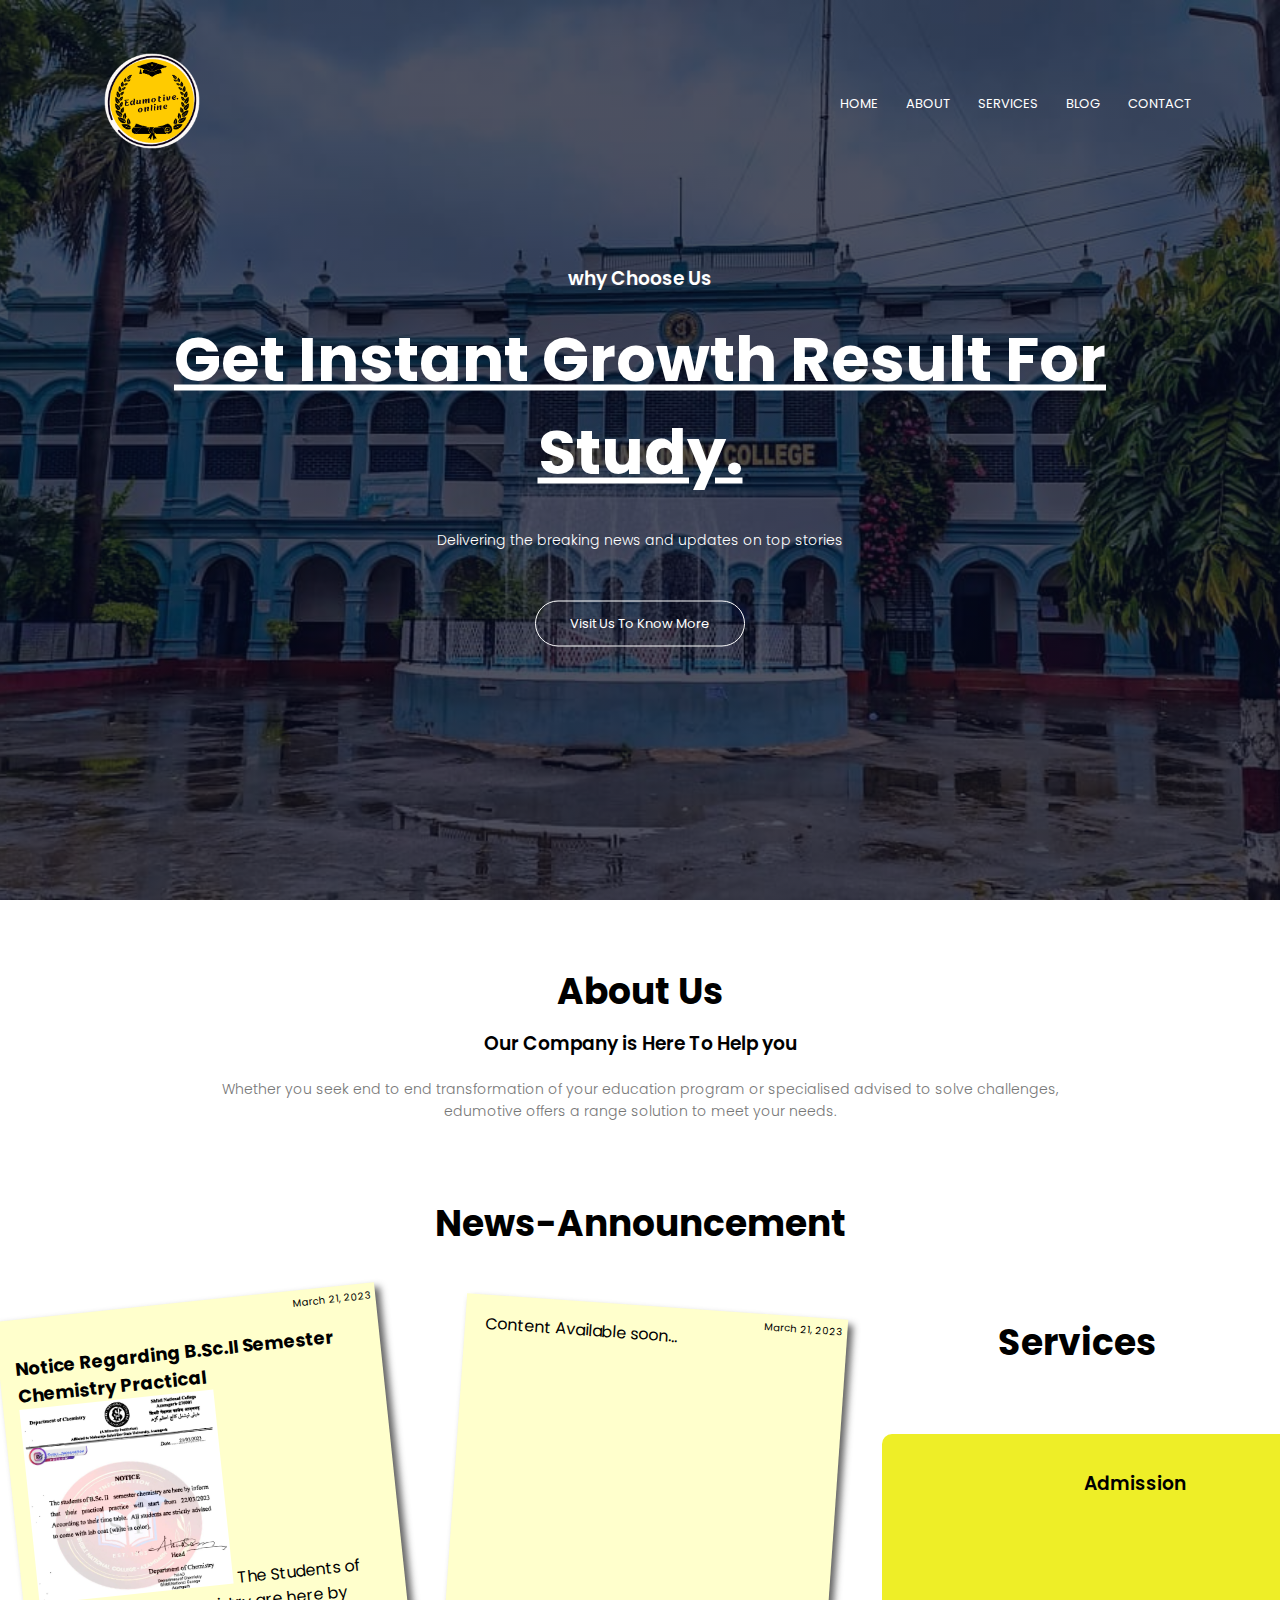
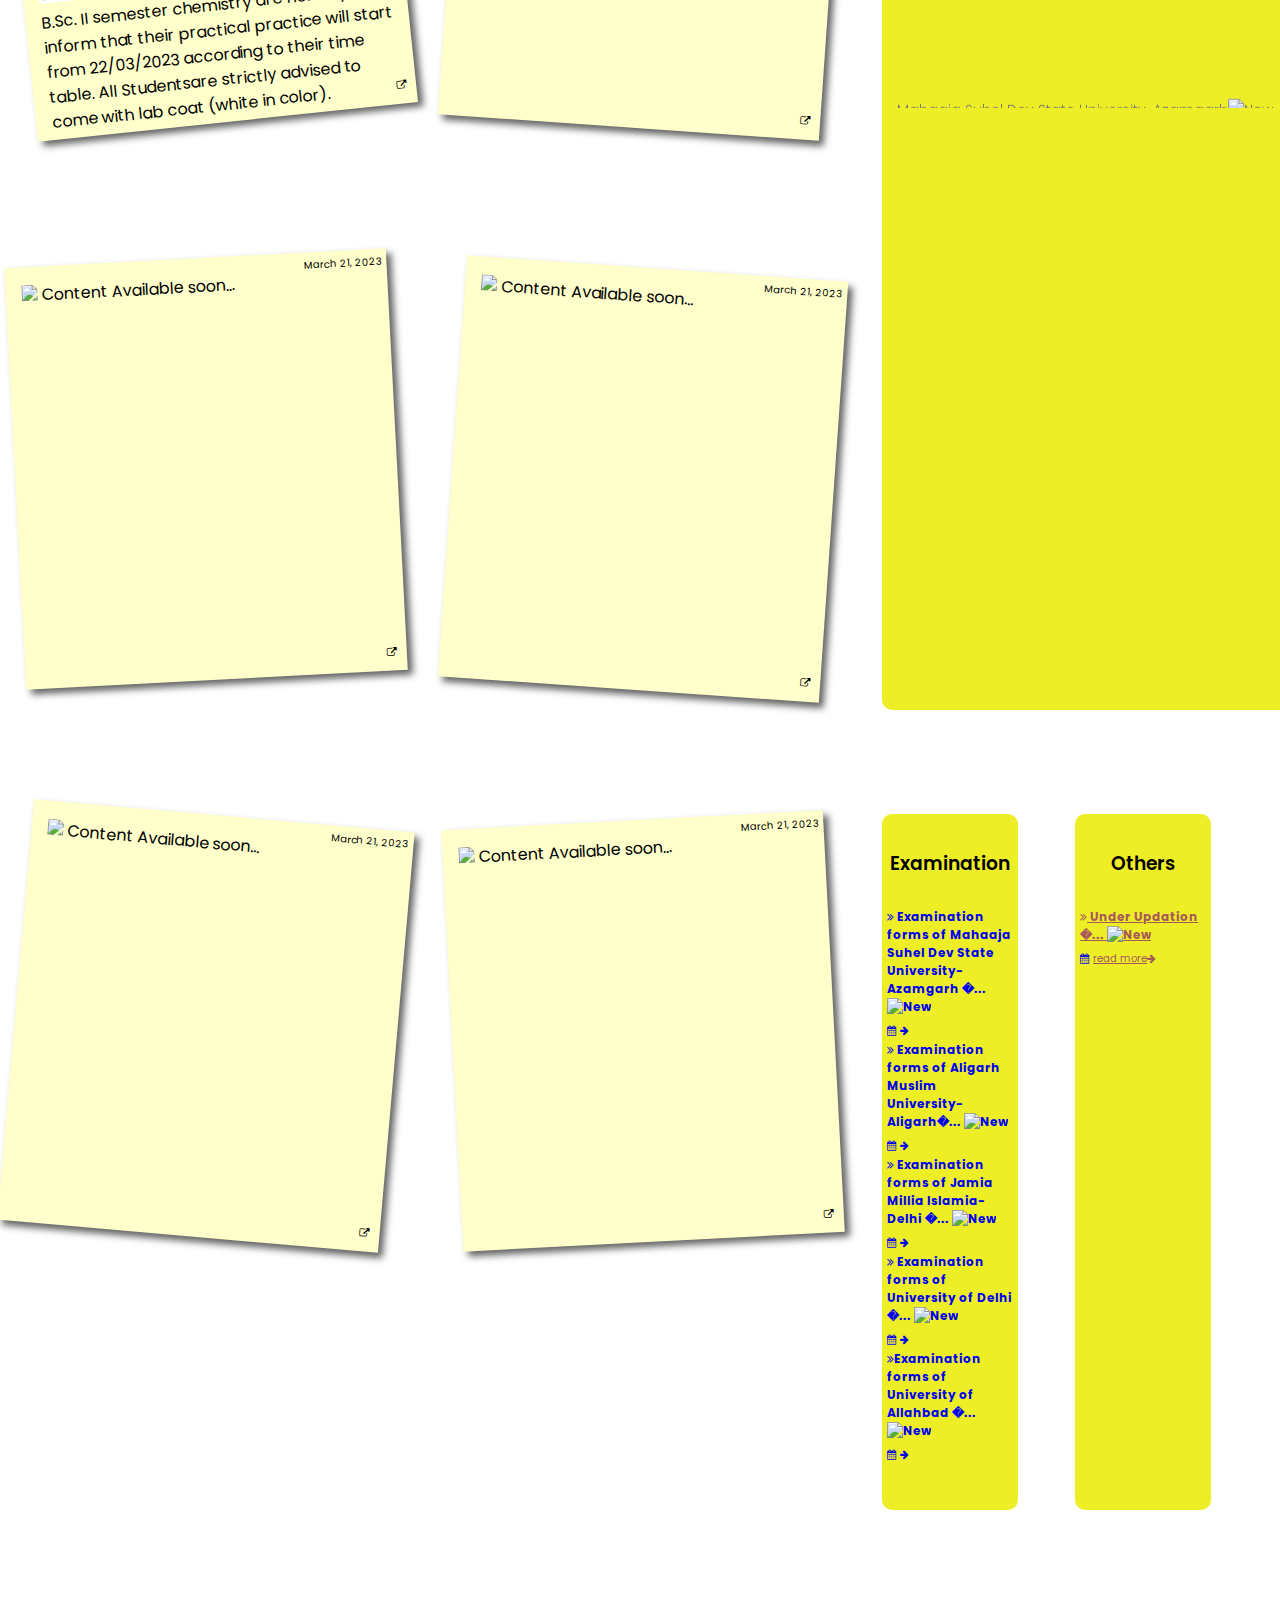
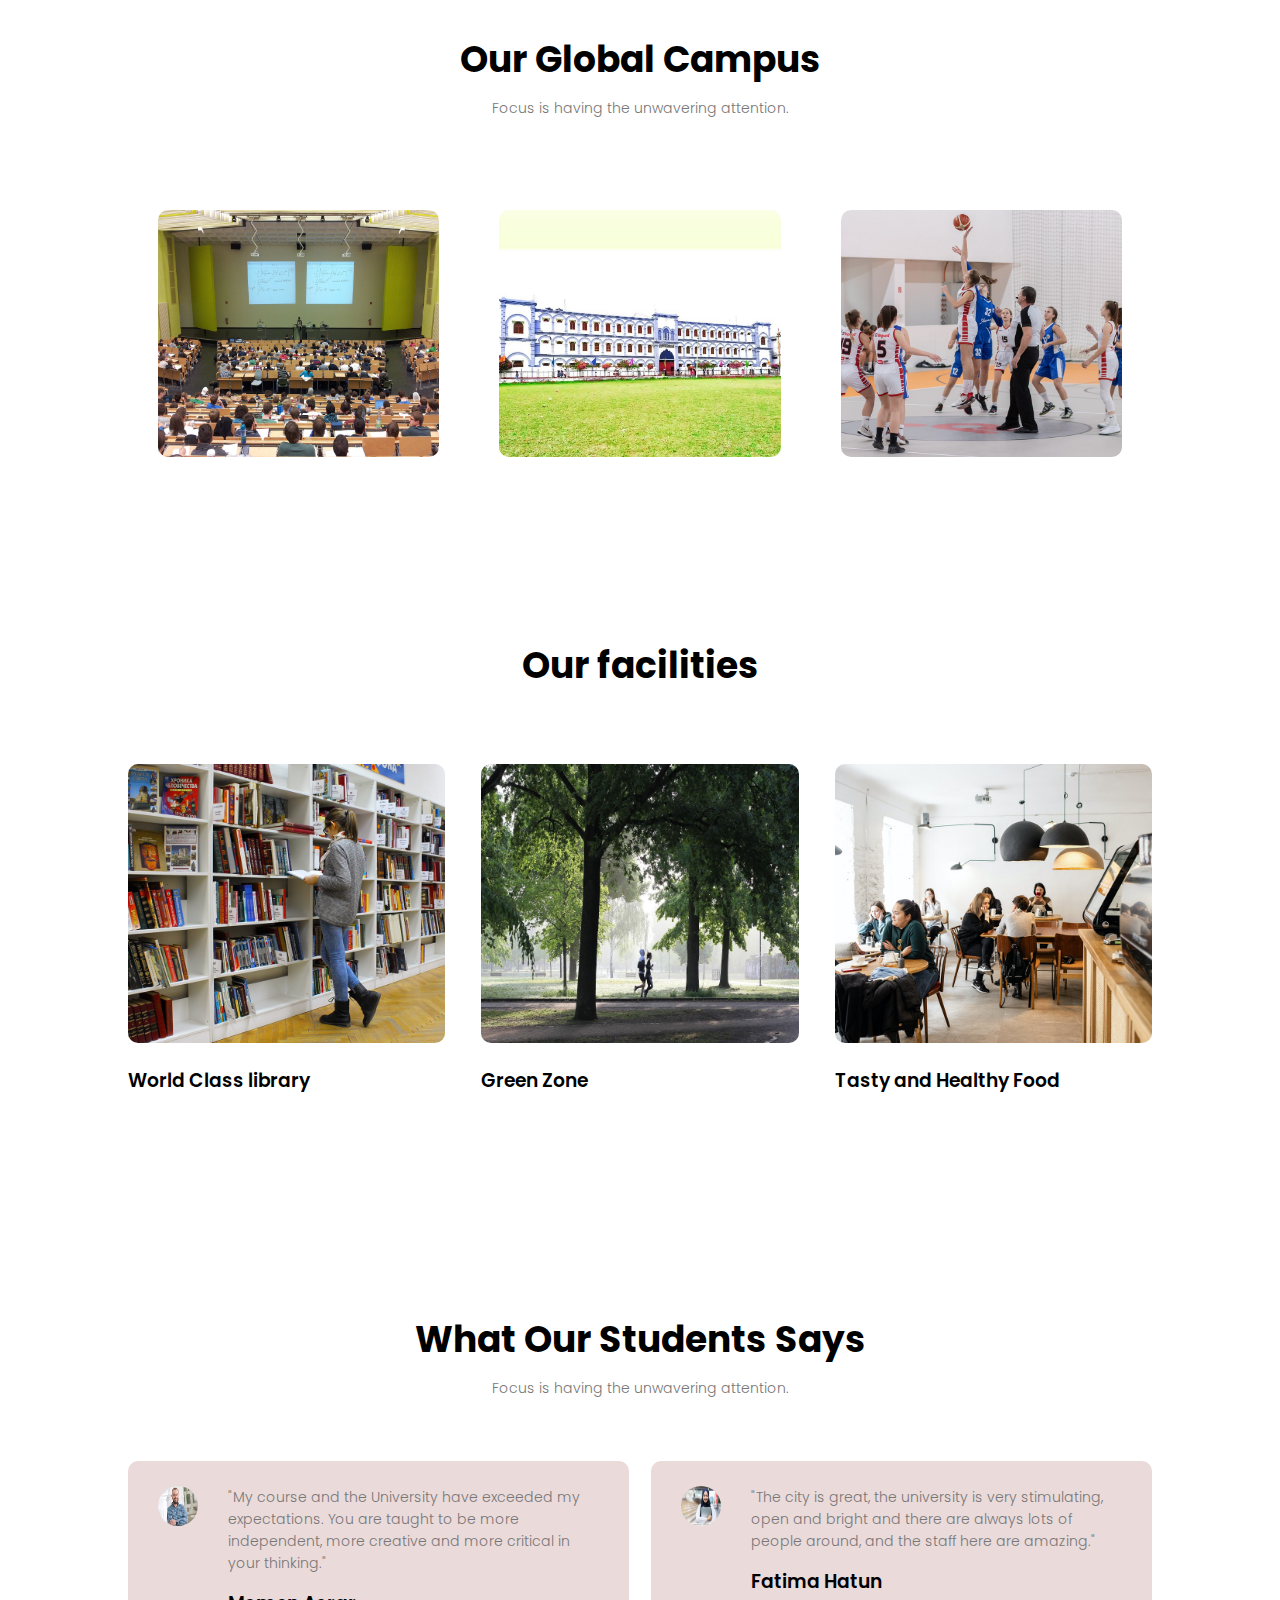
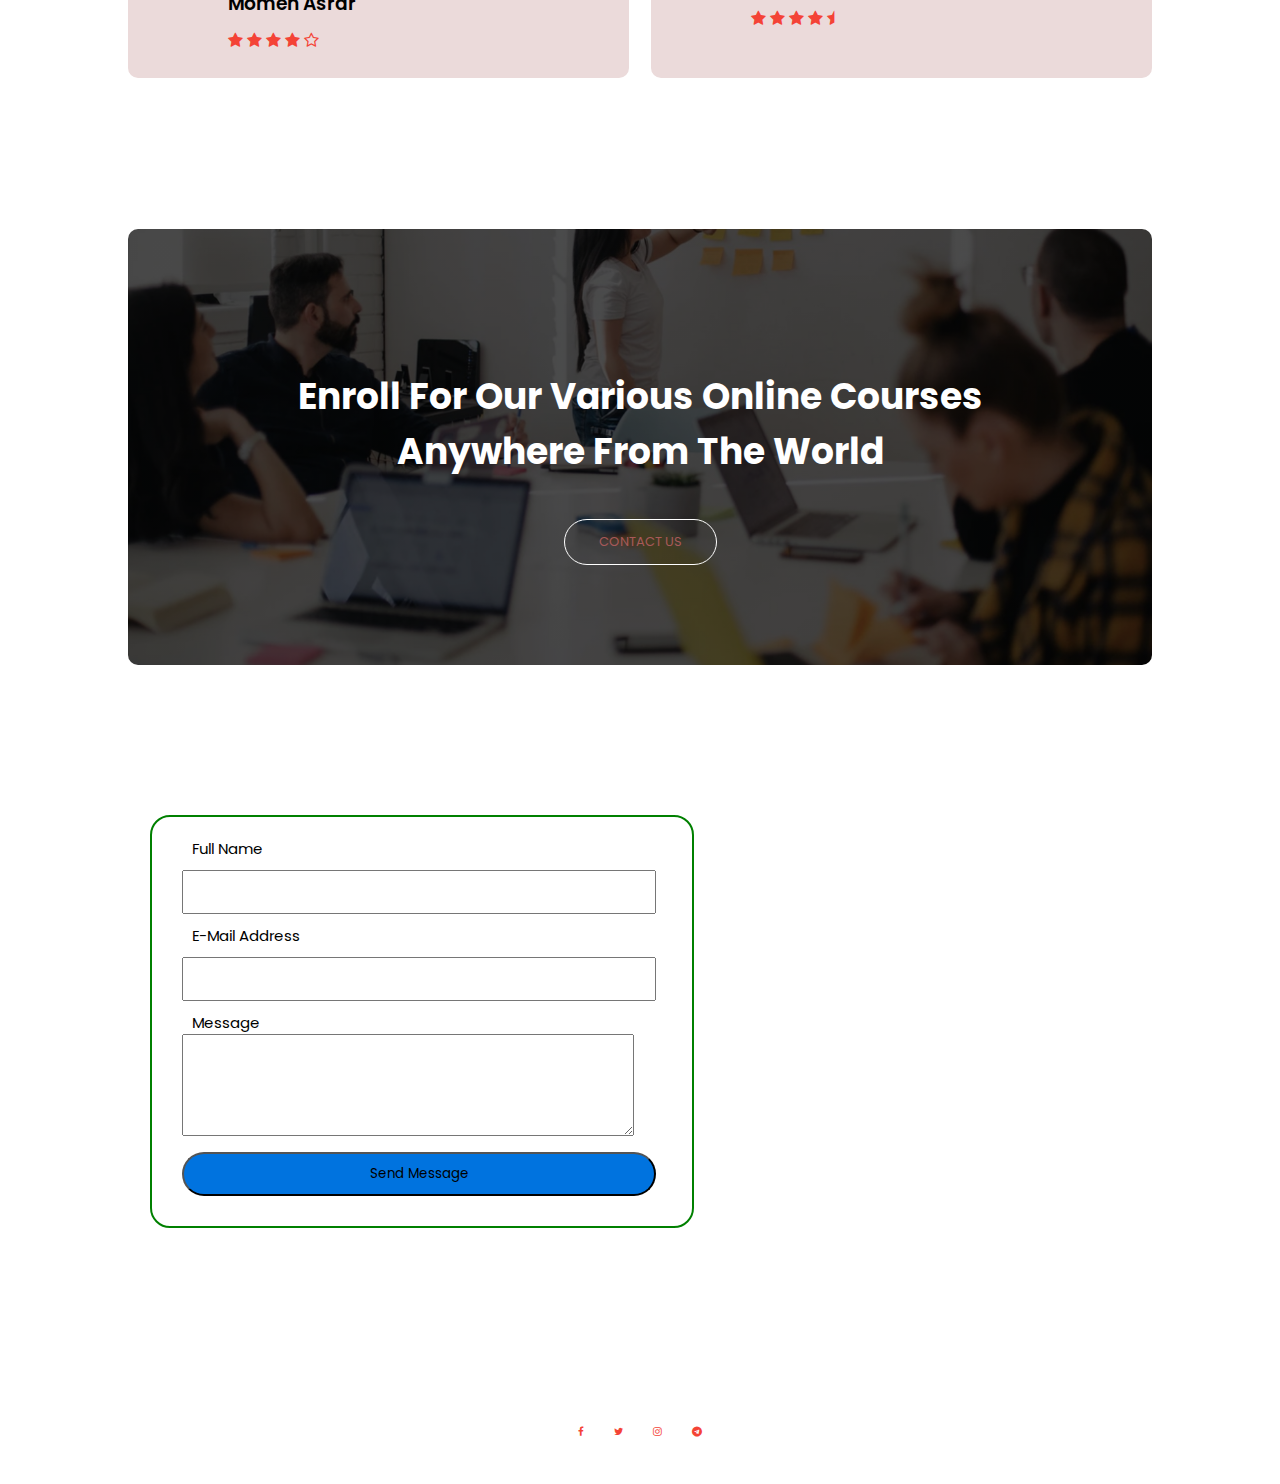
==== commit 318cf71e: "Update index.html" ====
--- a/index.html
+++ b/index.html
@@ -107,7 +107,7 @@
             <a style="text-decoration: none;"  href="https://www.amucontrollerexams.com/"><p>Aligarh Muslim University-Aligarh<img src="C:\Users\Hitech Computer\OneDrive\py\OneDrive\Desktop\Project\ford\new.gif" class="new-img" alt="New" ></p></a>
             <a style="text-decoration: none;"  href="http://jmicoe.in/"><p>Jamia Millia Islamia-Delhi<img src="C:\Users\Hitech Computer\OneDrive\py\OneDrive\Desktop\Project\ford\new.gif" class="new-img" alt="New" /></p>
             <a style="text-decoration: none;"  href="https://www.allduniv.ac.in/p/50/admission-%202022"><p>University of Allahbad<img src="C:\Users\Hitech Computer\OneDrive\py\OneDrive\Desktop\Project\ford\new.gif" class="new-img" alt="New" ></p>
-            <a style="text-decoration: none;"  href="https://admission.uod.ac.in/"><p>University of Delhi<img src="ford/new.gif" class="new-img" alt="New" ></p></a></marquee>
+            <a style="text-decoration: none;"  href="https://admission.uod.ac.in/"><p>University of Delhi<img src="ford/mylogo.png" ></p></a></marquee>
         </div>
         <div class="services-col">
             <h3>Admit Card</h3>
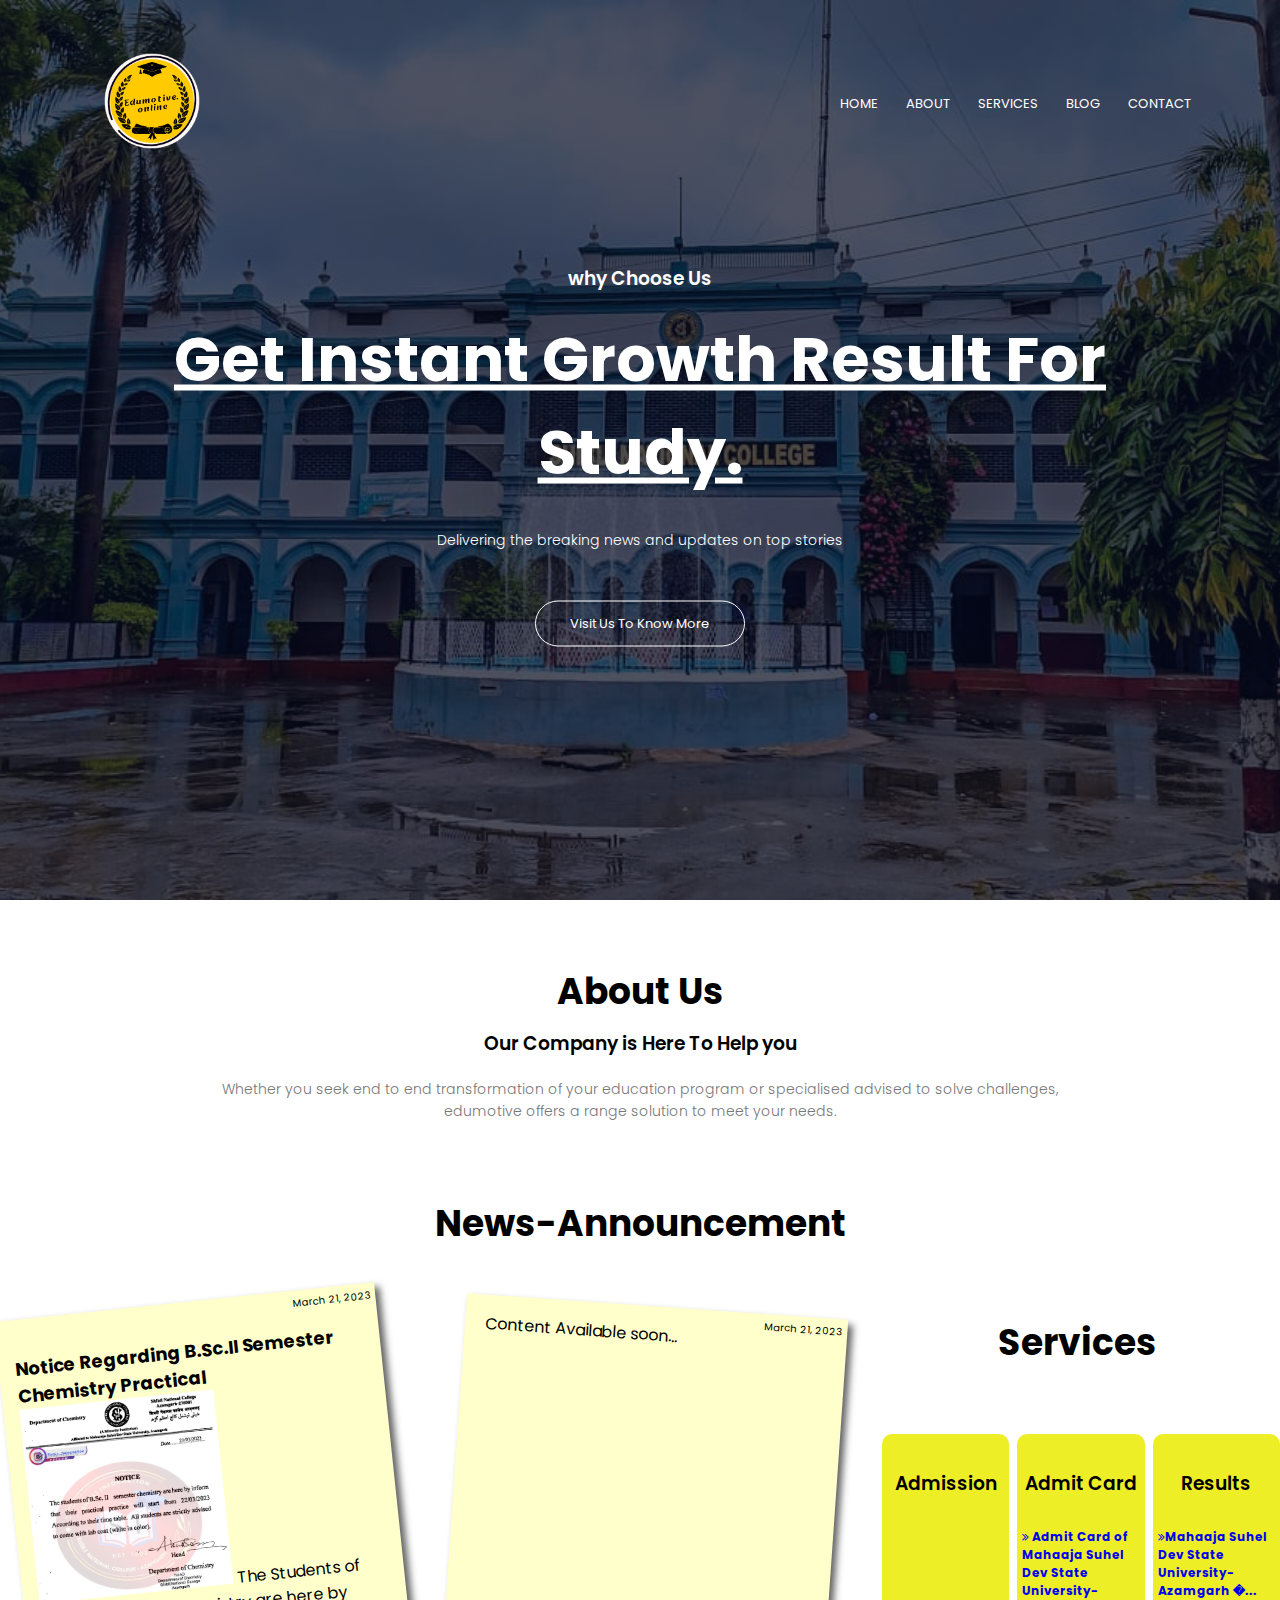
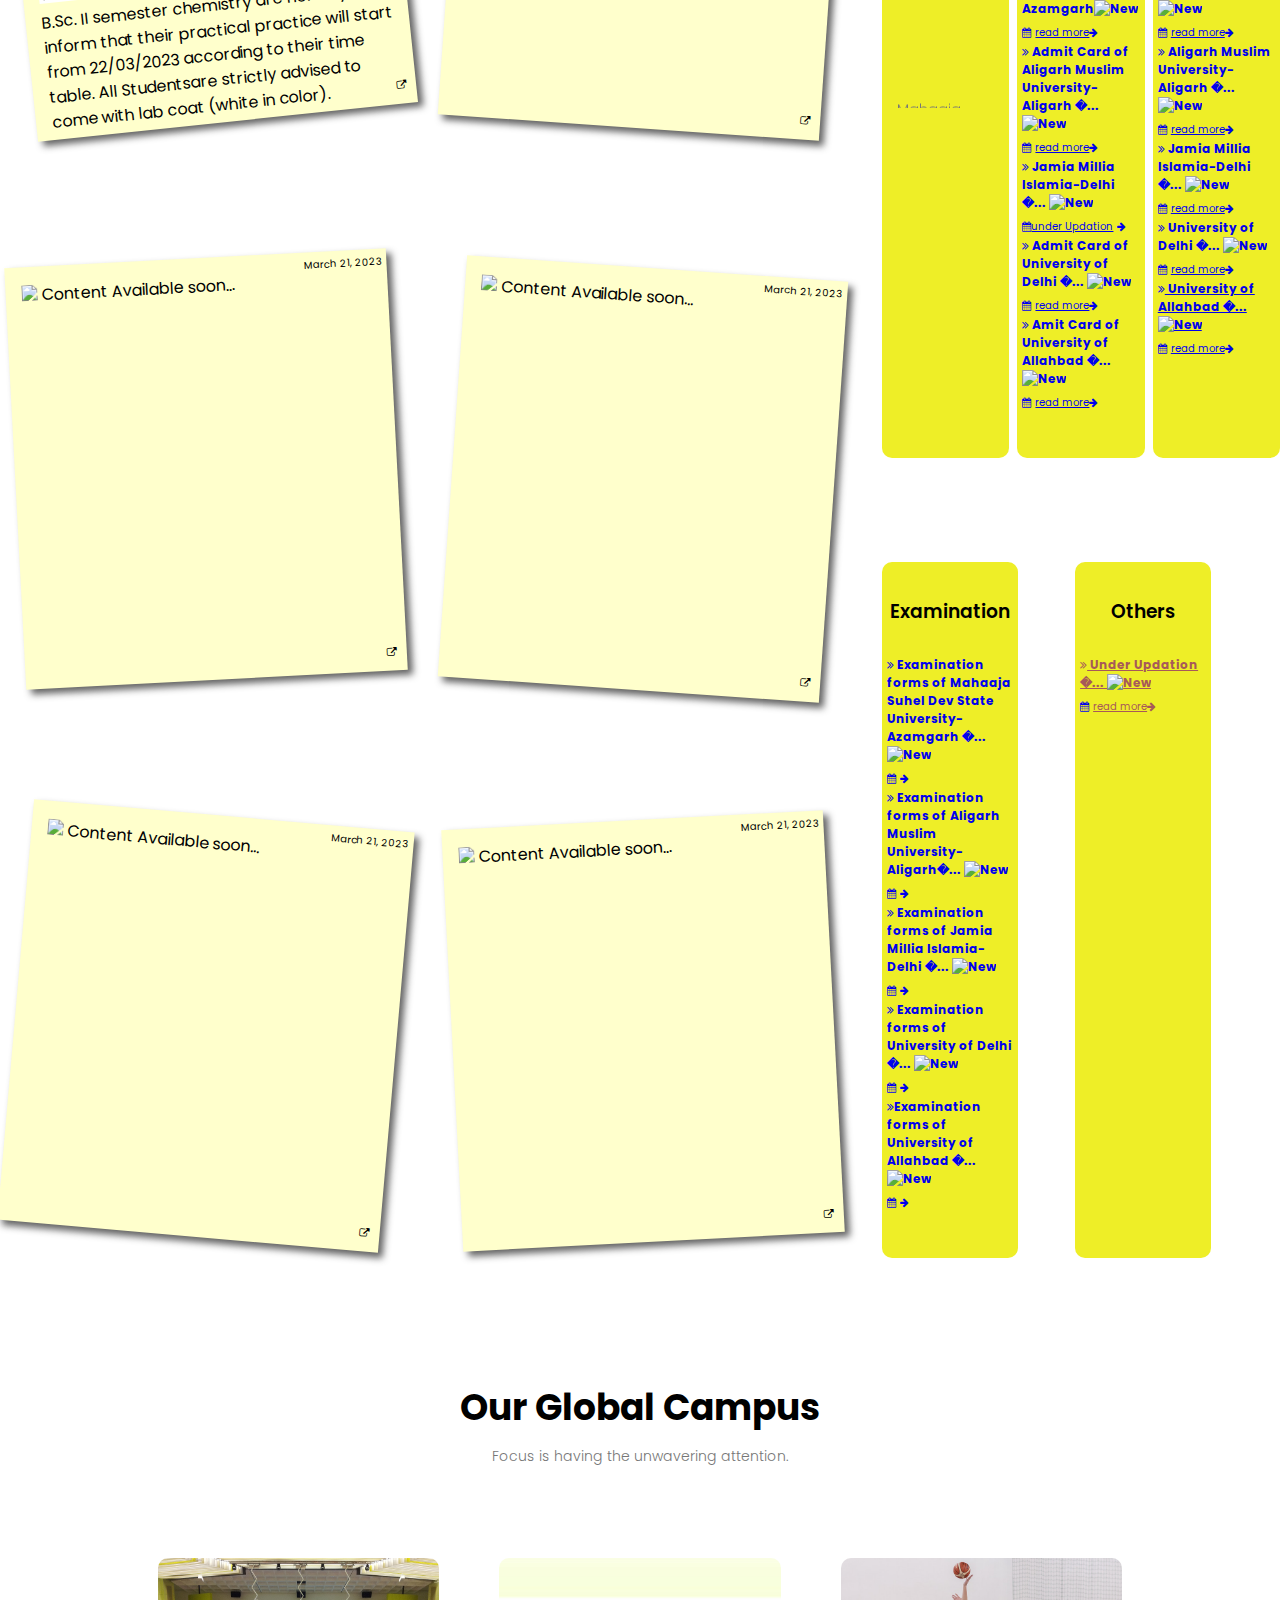
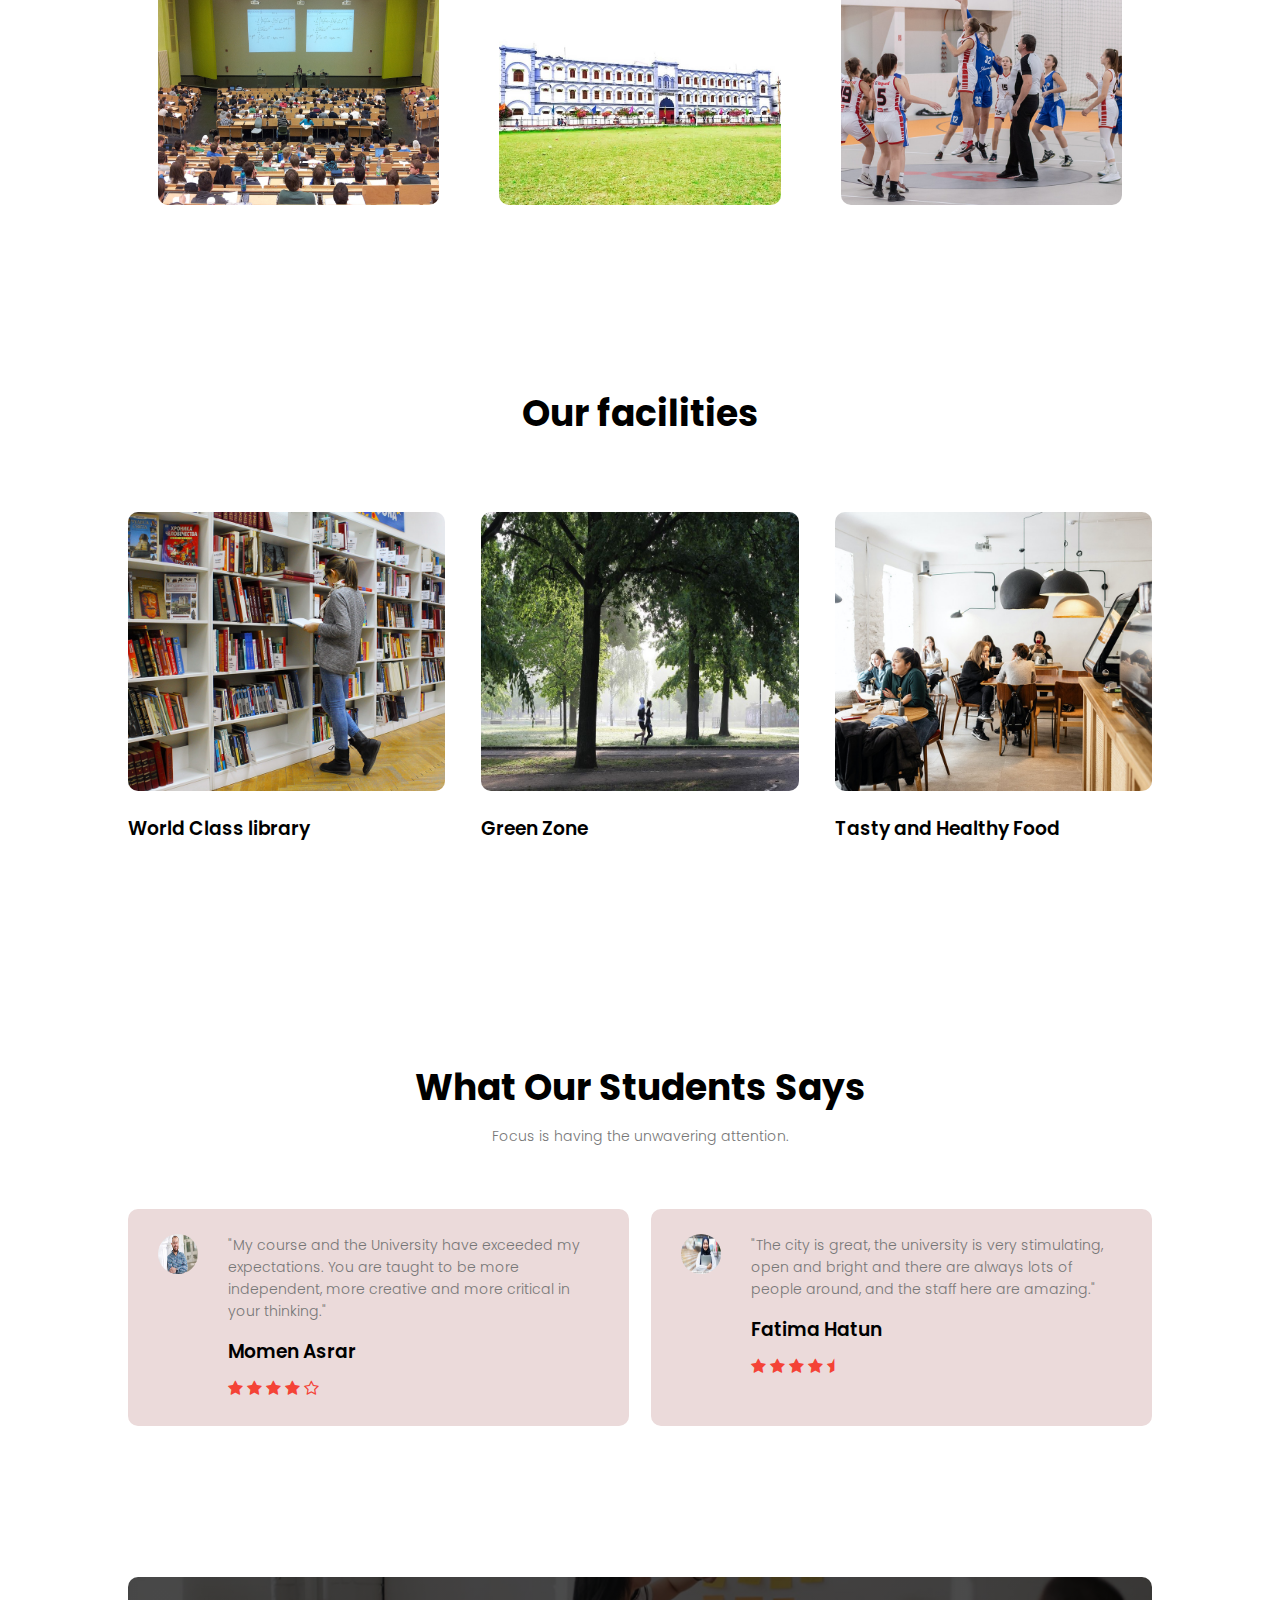
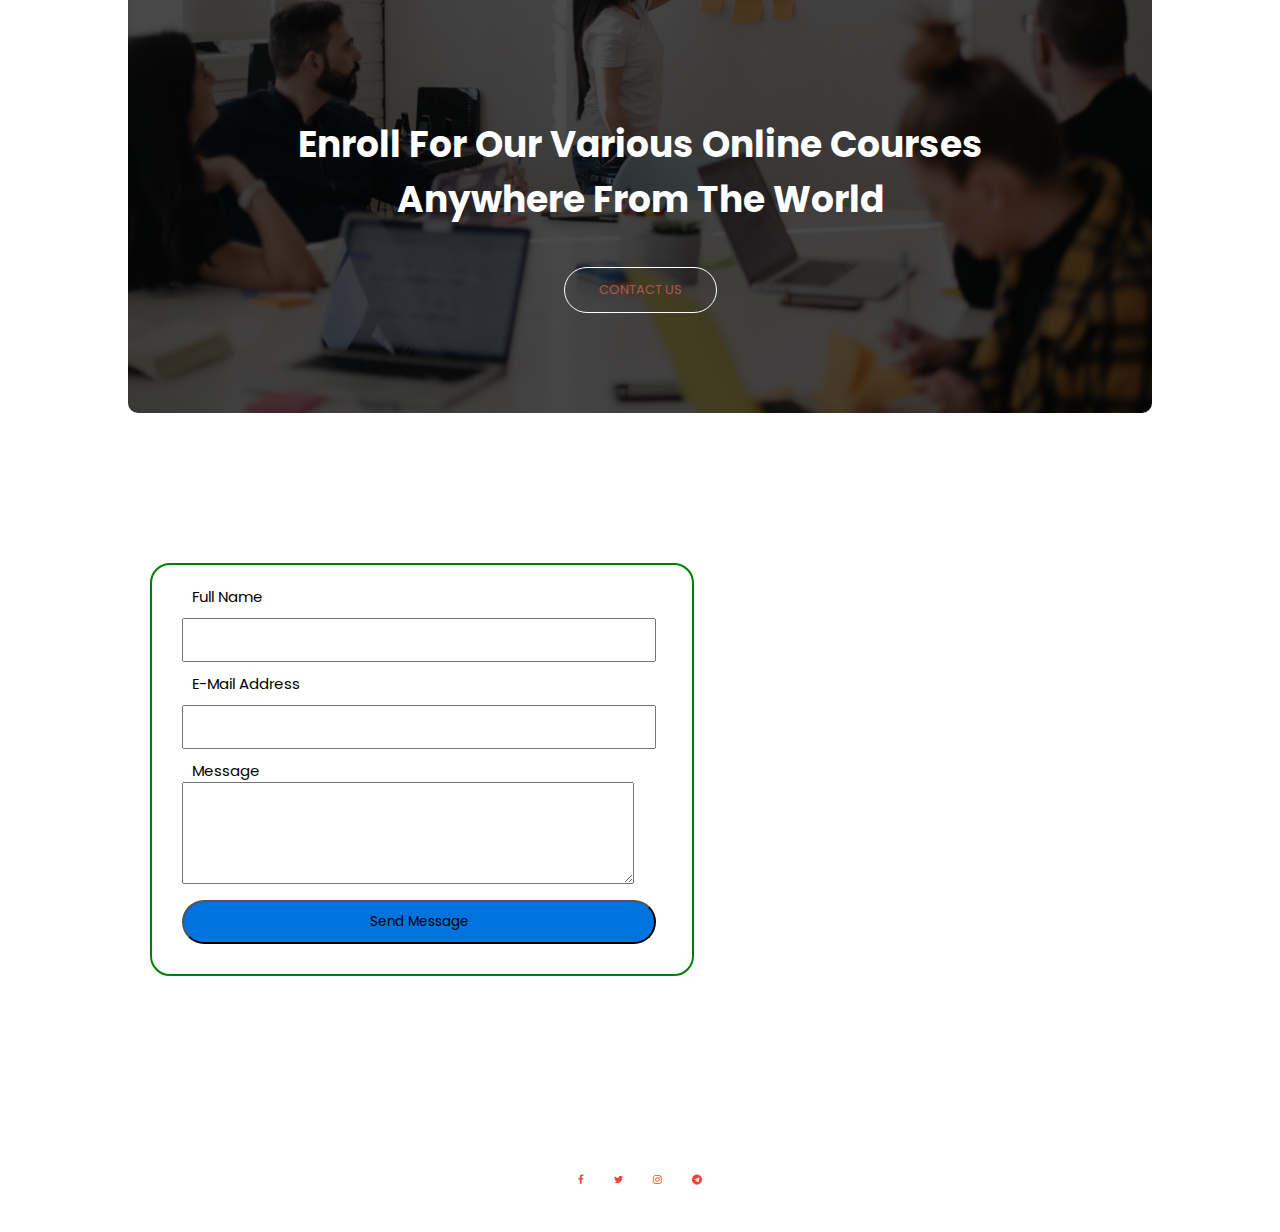
==== commit dbd7b443: "Update index.html" ====
--- a/index.html
+++ b/index.html
@@ -103,11 +103,11 @@
         <div class="services-col">
             <h3>Admission</h3>
             <marquee direction="up" scrollamount="2" height="200" onmouseover="stop()" onmouseleave="start()"> 
-            <a style="text-decoration: none;"  href="https://msdsu.ac.in/apply-online"><p>Mahaaja Suhel Dev State University-Azamgarh<img src="C:\Users\Hitech Computer\OneDrive\py\OneDrive\Desktop\Project\ford\new.gif" class="new-img" alt="New" /></p>
-            <a style="text-decoration: none;"  href="https://www.amucontrollerexams.com/"><p>Aligarh Muslim University-Aligarh<img src="C:\Users\Hitech Computer\OneDrive\py\OneDrive\Desktop\Project\ford\new.gif" class="new-img" alt="New" ></p></a>
-            <a style="text-decoration: none;"  href="http://jmicoe.in/"><p>Jamia Millia Islamia-Delhi<img src="C:\Users\Hitech Computer\OneDrive\py\OneDrive\Desktop\Project\ford\new.gif" class="new-img" alt="New" /></p>
-            <a style="text-decoration: none;"  href="https://www.allduniv.ac.in/p/50/admission-%202022"><p>University of Allahbad<img src="C:\Users\Hitech Computer\OneDrive\py\OneDrive\Desktop\Project\ford\new.gif" class="new-img" alt="New" ></p>
-            <a style="text-decoration: none;"  href="https://admission.uod.ac.in/"><p>University of Delhi<img src="ford/mylogo.png" ></p></a></marquee>
+            <a style="text-decoration: none;"  href="https://msdsu.ac.in/apply-online"><p>Mahaaja Suhel Dev State University-Azamgarh<img src="ford\new.gif" /></p>
+            <a style="text-decoration: none;"  href="https://www.amucontrollerexams.com/"><p>Aligarh Muslim University-Aligarh<img src="ford\new.gif" ></p></a>
+            <a style="text-decoration: none;"  href="http://jmicoe.in/"><p>Jamia Millia Islamia-Delhi<img src="ford\new.gif"></p>
+            <a style="text-decoration: none;"  href="https://www.allduniv.ac.in/p/50/admission-%202022"><p>University of Allahbad<img src="ford\new.gif" ></p>
+            <a style="text-decoration: none;"  href="https://admission.uod.ac.in/"><p>University of Delhi<img src="ford\new.gif" ></p></a></marquee>
         </div>
         <div class="services-col">
             <h3>Admit Card</h3>
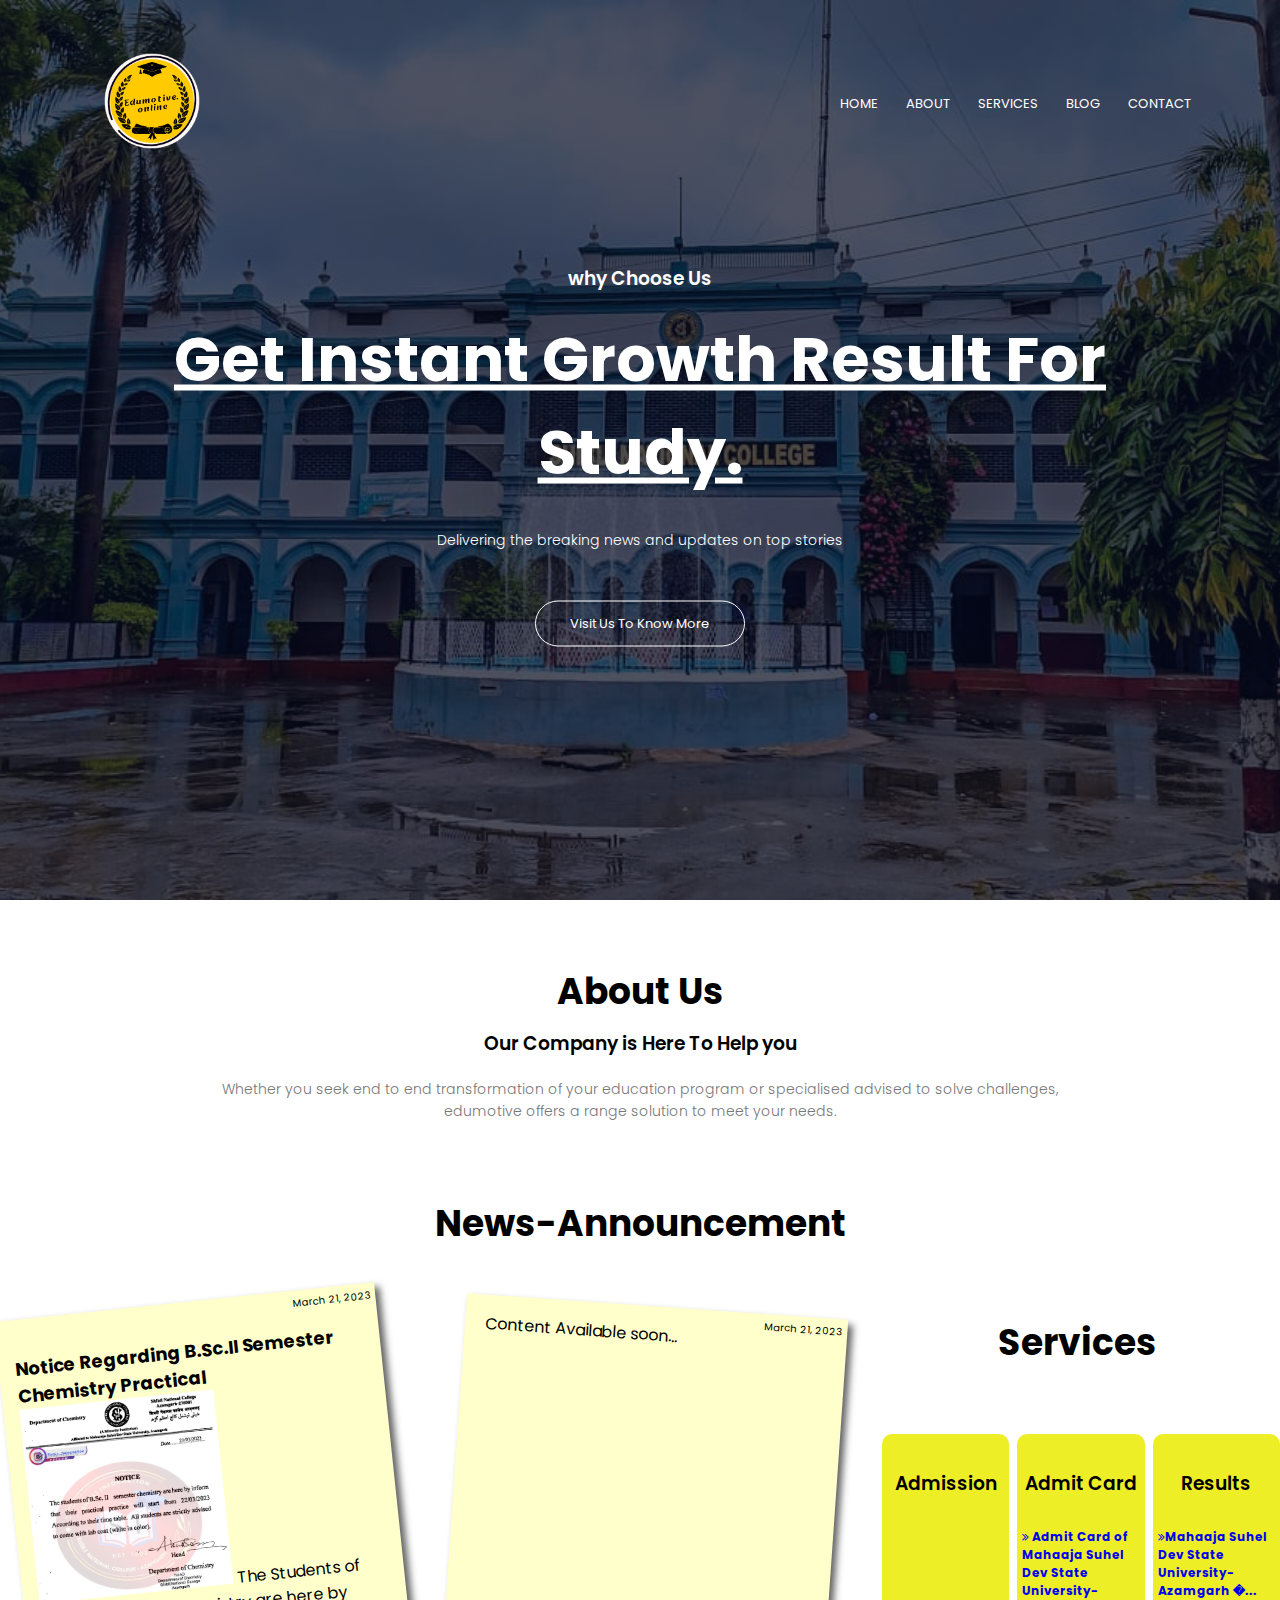
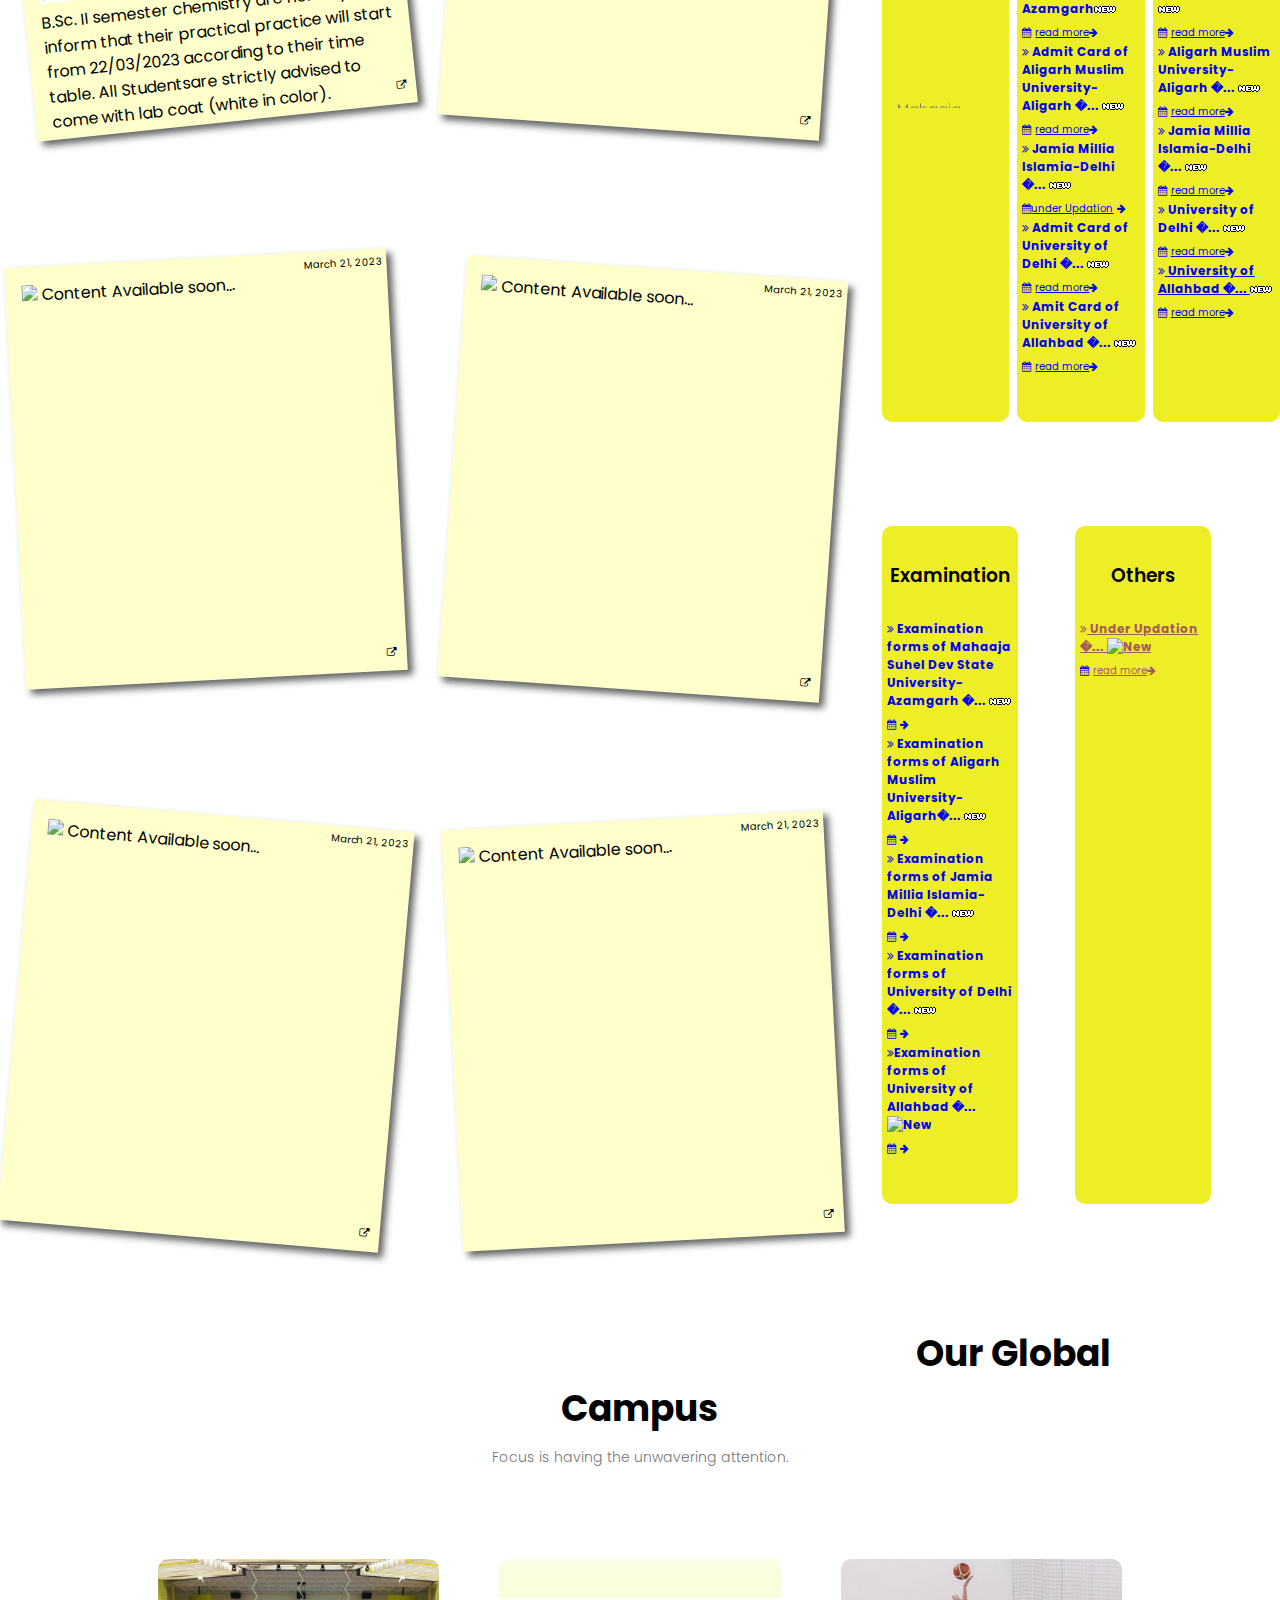
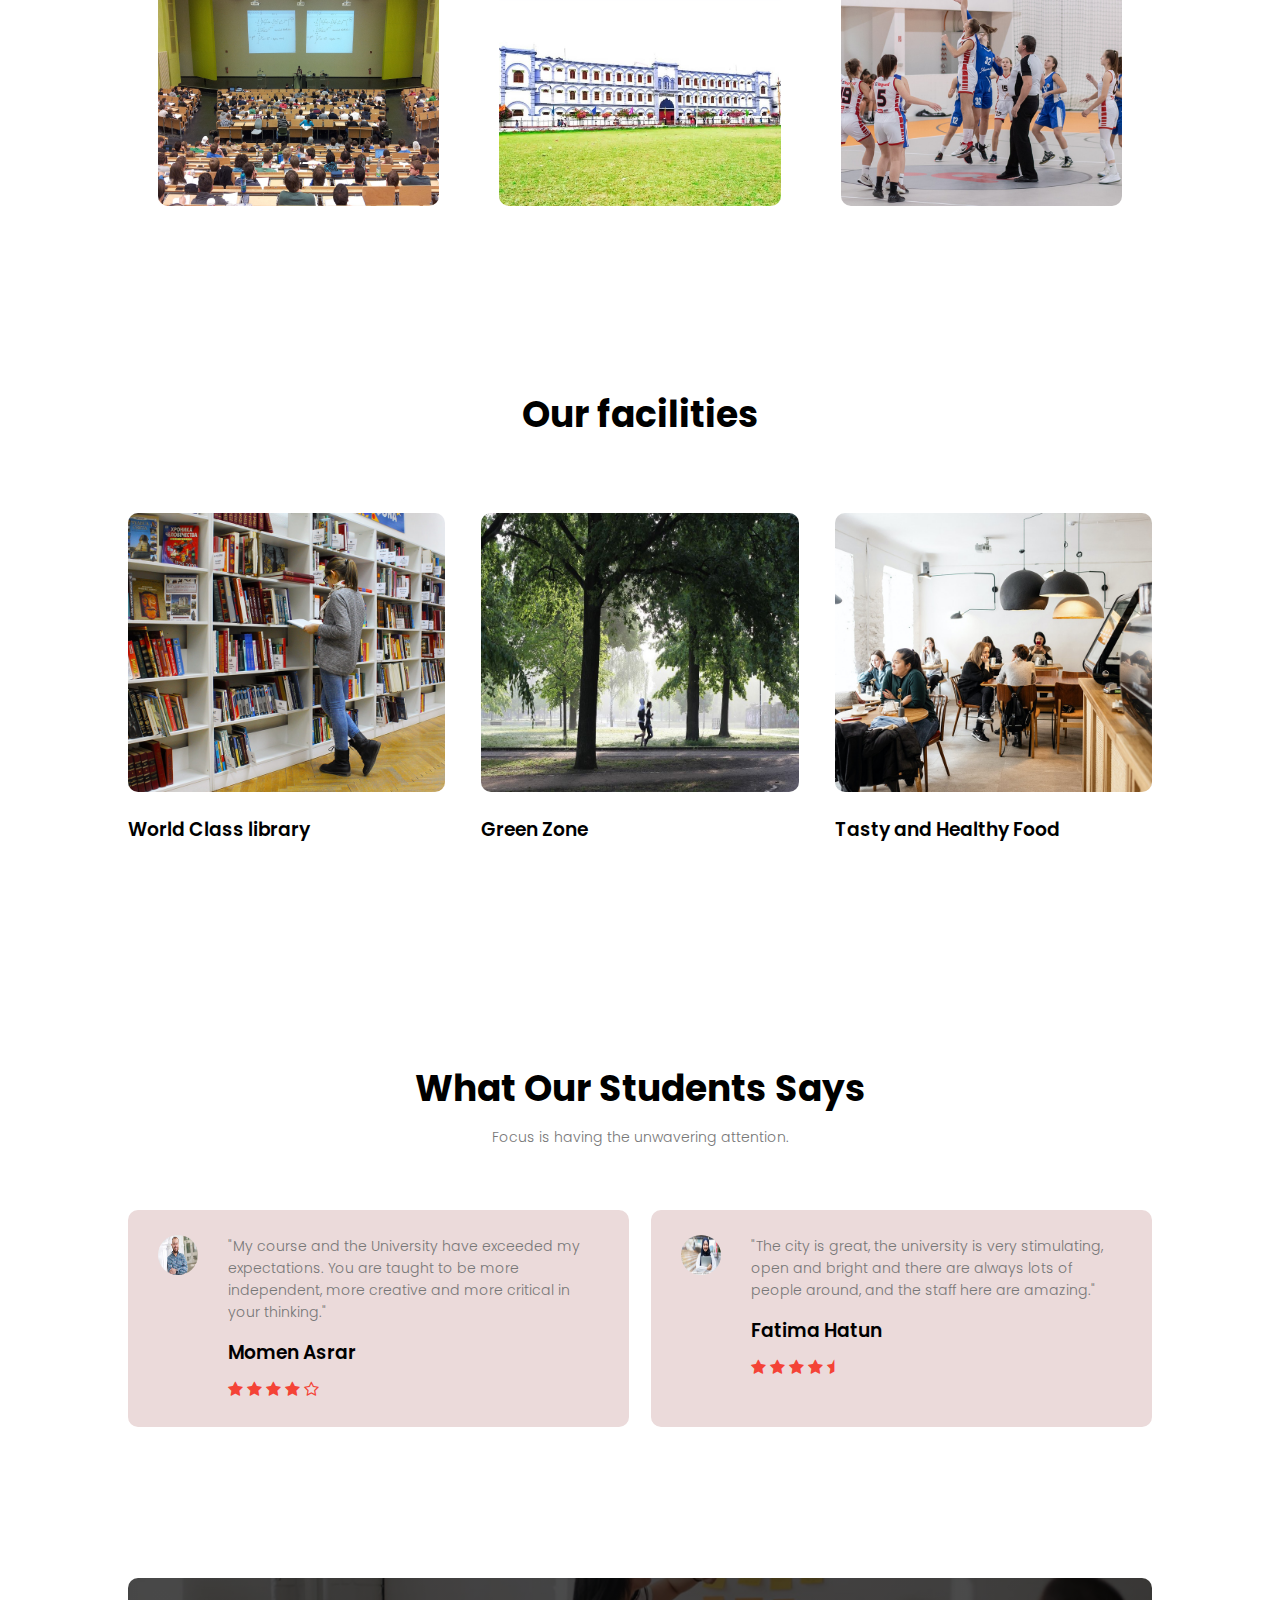
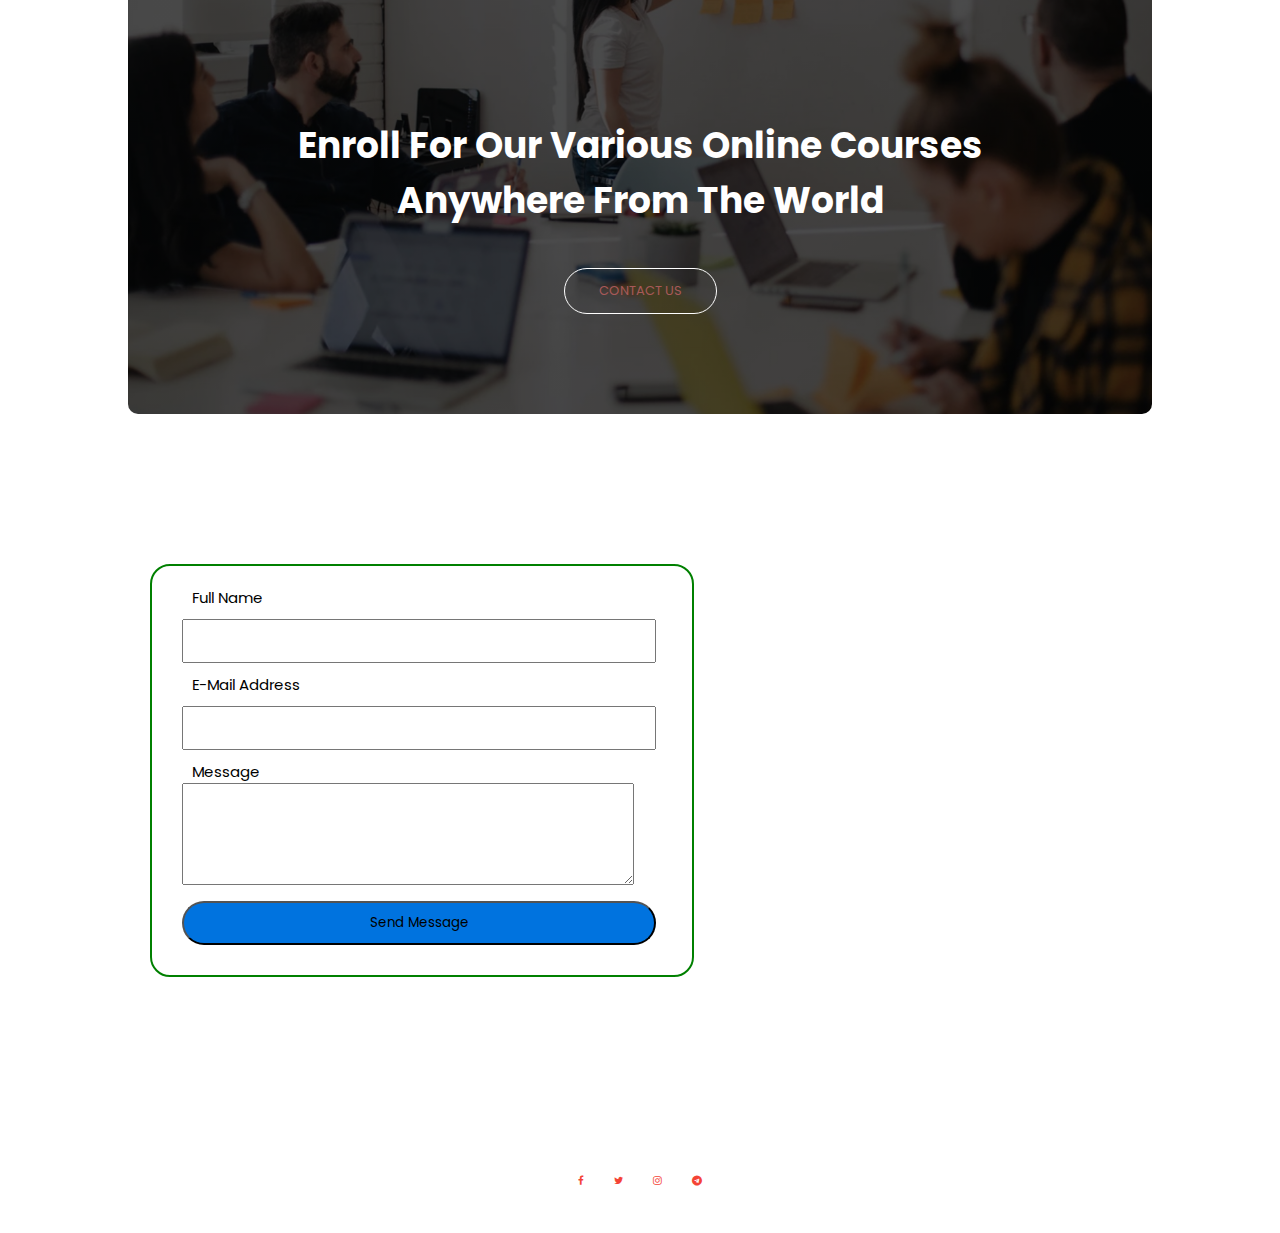
==== commit e6569442: "Update index.html" ====
--- a/index.html
+++ b/index.html
@@ -103,8 +103,8 @@
         <div class="services-col">
             <h3>Admission</h3>
             <marquee direction="up" scrollamount="2" height="200" onmouseover="stop()" onmouseleave="start()"> 
-            <a style="text-decoration: none;"  href="https://msdsu.ac.in/apply-online"><p>Mahaaja Suhel Dev State University-Azamgarh<img src="ford\new.gif" /></p>
-            <a style="text-decoration: none;"  href="https://www.amucontrollerexams.com/"><p>Aligarh Muslim University-Aligarh<img src="ford\new.gif" ></p></a>
+            <a style="text-decoration: none;"  href="https://msdsu.ac.in/apply-online"><p>Mahaaja Suhel Dev State University-Azamgarh<img src="ford\new.gif" ></p>
+            <a style="text-decoration: none;"  href="https://www.amucontrollerexams.com/"><p>Aligarh Muslim University-Aligarh<img src="ford\new.gif" ></p>
             <a style="text-decoration: none;"  href="http://jmicoe.in/"><p>Jamia Millia Islamia-Delhi<img src="ford\new.gif"></p>
             <a style="text-decoration: none;"  href="https://www.allduniv.ac.in/p/50/admission-%202022"><p>University of Allahbad<img src="ford\new.gif" ></p>
             <a style="text-decoration: none;"  href="https://admission.uod.ac.in/"><p>University of Delhi<img src="ford\new.gif" ></p></a></marquee>
@@ -112,25 +112,25 @@
         <div class="services-col">
             <h3>Admit Card</h3>
             <p><div class="post-text border-bottom"><a style="text-decoration: none;"  class="post-link" href="https://msdsuonline.in/ExamForms/AdmitCard.aspx"> 
-                <h2 class="post-title"><i class="fa fa-angle-double-right icon "></i> Admit Card of Mahaaja Suhel Dev State University-Azamgarh<img src="C:\Users\Hitech Computer\OneDrive\py\OneDrive\Desktop\Project\ford\new.gif" class="new-img" alt="New" /></h2></a>						
+                <h2 class="post-title"><i class="fa fa-angle-double-right icon "></i> Admit Card of Mahaaja Suhel Dev State University-Azamgarh<img src="ford\new.gif" class="new-img" alt="New" ></h2></a>						
     <div class="post-info"><a class="info post-author" href="#"> <i class=" fa fa-calendar icon"></i></a>
     <a class="read-more" href="https://msdsuonline.in/ExamForms/AdmitCard.aspx">read more<i class="fa fa-arrow-right icon "></i></a>
                         </div><div class="post-text border-bottom"><a style="text-decoration: none;" class="post-link" href="https://www.amucontrollerexams.com/"> 
-                            <h2 class="post-title"><i class="fa fa-angle-double-right icon "></i> Admit Card of Aligarh Muslim University-Aligarh �... <img src="C:\Users\Hitech Computer\OneDrive\py\OneDrive\Desktop\Project\ford\new.gif" class="new-img" alt="New" /></h2></a>						
+                            <h2 class="post-title"><i class="fa fa-angle-double-right icon "></i> Admit Card of Aligarh Muslim University-Aligarh �... <img src="ford\new.gif" class="new-img" alt="New" ></h2></a>						
     <div class="post-info"><a class="info post-author" href="#"> <i class=" fa fa-calendar icon"></i></a>
     <a class="read-more" href="https://www.amucontrollerexams.com/">read more<i class="fa fa-arrow-right icon "></i></a>
                                     </div></div></div>
                                     <div class="post-text border-bottom"><a style="text-decoration: none;" class="post-link" href="http://jmicoe.in/"> 
-                                        <h2 class="post-title"><i class="fa fa-angle-double-right icon "></i> Jamia Millia Islamia-Delhi  �... <img src="C:\Users\Hitech Computer\OneDrive\py\OneDrive\Desktop\Project\ford\new.gif" class="new-img" alt="New" /></h2></a>						
+                                        <h2 class="post-title"><i class="fa fa-angle-double-right icon "></i> Jamia Millia Islamia-Delhi  �... <img src="ford\new.gif" class="new-img" alt="New" ></h2></a>						
     <div class="post-info"><a class="info post-author" href="#"> <i class=" fa fa-calendar icon"></i>under Updation</a>
     <a class="read-more" href="http://jmicoe.in/"><i class="fa fa-arrow-right icon "></i></a>
                                                 </div><div class="post-text border-bottom"><a style="text-decoration: none;" class="post-link" href="https://exam.du.ac.in/"> 
-                                                    <h2 class="post-title"><i class="fa fa-angle-double-right icon "></i> Admit Card of University of Delhi �... <img src="C:\Users\Hitech Computer\OneDrive\py\OneDrive\Desktop\Project\ford\new.gif" class="new-img" alt="New" /></h2></a>						
+                                                    <h2 class="post-title"><i class="fa fa-angle-double-right icon "></i> Admit Card of University of Delhi �... <img src="ford\new.gif" class="new-img" alt="New" ></h2></a>						
     <div class="post-info"><a class="info post-author" href="#"> <i class=" fa fa-calendar icon"></i></a>
     <a class="read-more" href="https://exam.du.ac.in/">read more<i class="fa fa-arrow-right icon "></i></a>
                                                             </div></div></div>
                                                             <div class="post-text border-bottom"><a style="text-decoration: none;" class="post-link" href="https://www.allduniv.ac.in/student/admit-cards"> 
-                                                                <h2 class="post-title"><i class="fa fa-angle-double-right icon "></i> Amit Card of University of Allahbad �... <img src="C:\Users\Hitech Computer\OneDrive\py\OneDrive\Desktop\Project\ford\new.gif" class="new-img" alt="New" /></h2></a>						
+                                                                <h2 class="post-title"><i class="fa fa-angle-double-right icon "></i> Amit Card of University of Allahbad �... <img src="ford\new.gif" class="new-img" alt="New" ></h2></a>						
     <div class="post-info"><a class="info post-author" href="#"> <i class=" fa fa-calendar icon"></i></a>
     <a class="read-more" href="https://www.allduniv.ac.in/student/admit-cards">read more<i class="fa fa-arrow-right icon "></i></a>
                                                             </div></div></p>
@@ -138,30 +138,30 @@
     <div class="services-col">
                 <h3>Results</h3>
                 <p><div class="post-text border-bottom"><a style="text-decoration: none;" class="post-link" href="https://msduexam.co.in/"> 
-                    <h2 class="post-title"><i class="fa fa-angle-double-right icon "></i>Mahaaja Suhel Dev State University-Azamgarh �... <img src="C:\Users\Hitech Computer\OneDrive\py\OneDrive\Desktop\Project\ford\new.gif" class="new-img" alt="New" /></h2></a>						
+                    <h2 class="post-title"><i class="fa fa-angle-double-right icon "></i>Mahaaja Suhel Dev State University-Azamgarh �... <img src="ford\new.gif" class="new-img" alt="New" ></h2></a>						
     <div class="post-info"><a class="info post-author" href="#"> <i class=" fa fa-calendar icon"></i></a>
     <a class="read-more" href="https://msduexam.co.in/">read more<i class="fa fa-arrow-right icon "></i></a>
                             </div>
                             <div class="post-text border-bottom"><a style="text-decoration: none;" class="post-link" href="https://results.amucontrollerexams.com/result/results"> 
-                                <h2 class="post-title"><i class="fa fa-angle-double-right icon "></i> Aligarh Muslim University-Aligarh �... <img src="C:\Users\Hitech Computer\OneDrive\py\OneDrive\Desktop\Project\ford\new.gif" class="new-img" alt="New" /></h2></a>						
+                                <h2 class="post-title"><i class="fa fa-angle-double-right icon "></i> Aligarh Muslim University-Aligarh �... <img src="ford\new.gif" class="new-img" alt="New" ></h2></a>						
     <div class="post-info"><a class="info post-author" href="#"> <i class=" fa fa-calendar icon"></i></a>
     <a class="read-more" href="https://results.amucontrollerexams.com/result/results">read more<i class="fa fa-arrow-right icon "></i></a>
                                         
         </div>
         <div class="post-text border-bottom"><a style="text-decoration: none;" class="post-link" href="https://www.jmi.ac.in/studyatjamia/examcontroller/controller/schedules"> 
-            <h2 class="post-title"><i class="fa fa-angle-double-right icon "></i> Jamia Millia Islamia-Delhi �... <img src="C:\Users\Hitech Computer\OneDrive\py\OneDrive\Desktop\Project\ford\new.gif" class="new-img" alt="New" /></h2></a>						
+            <h2 class="post-title"><i class="fa fa-angle-double-right icon "></i> Jamia Millia Islamia-Delhi �... <img src="ford\new.gif" class="new-img" alt="New" ></h2></a>						
 <div class="post-info"><a class="info post-author" href="#"> <i class=" fa fa-calendar icon"></i></a>
 <a class="read-more" href="https://www.jmi.ac.in/studyatjamia/examcontroller/controller/schedules">read more<i class="fa fa-arrow-right icon "></i></a>
                     
 </div>
 <div class="post-text border-bottom"><a style="text-decoration: none;" class="post-link" href="https://exam.du.ac.in/result.html"> 
-    <h2 class="post-title"><i class="fa fa-angle-double-right icon "></i> University of Delhi �... <img src="C:\Users\Hitech Computer\OneDrive\py\OneDrive\Desktop\Project\ford\new.gif" class="new-img" alt="New" /></h2></a>						
+    <h2 class="post-title"><i class="fa fa-angle-double-right icon "></i> University of Delhi �... <img src="ford\new.gif" class="new-img" alt="New" ></h2></a>						
 <div class="post-info"><a class="info post-author" href="#"> <i class=" fa fa-calendar icon"></i></a>
 <a class="read-more" href="https://exam.du.ac.in/result.html">read more<i class="fa fa-arrow-right icon "></i></a>
             
 </div>
 <div class="post-text border-bottom"><a c class="post-link" href="https://www.allduniv.ac.in/student/result"> 
-    <h2 class="post-title"><i class="fa fa-angle-double-right icon "></i> University of Allahbad �... <img src="C:\Users\Hitech Computer\OneDrive\py\OneDrive\Desktop\Project\ford\new.gif" class="new-img" alt="New" /></h2></a>						
+    <h2 class="post-title"><i class="fa fa-angle-double-right icon "></i> University of Allahbad �... <img src="ford\new.gif" class="new-img" alt="New" ></h2></a>						
 <div class="post-info"><a class="info post-author" href="#"> <i class=" fa fa-calendar icon"></i></a>
 <a class="read-more" href="https://www.allduniv.ac.in/student/result">read more<i class="fa fa-arrow-right icon "></i></a>
 </div></div></div></div> </div></div></div></div></p>
@@ -170,20 +170,20 @@
                                 <div class="services-col">
                                     <h3>Examination</h3>
                                     <p><div class="post-text border-bottom"><a style="text-decoration: none;"class="post-link" href="https://msdsuonline.in/"> 
-                                        <h2 class="post-title"><i class="fa fa-angle-double-right icon "></i> Examination forms of Mahaaja Suhel Dev State University-Azamgarh �... <img src="C:\Users\Hitech Computer\OneDrive\py\OneDrive\Desktop\Project\ford\new.gif" class="new-img" alt="New" /></h2></a>						
+                                        <h2 class="post-title"><i class="fa fa-angle-double-right icon "></i> Examination forms of Mahaaja Suhel Dev State University-Azamgarh �... <img src="ford\new.gif" class="new-img" alt="New" ></h2></a>						
                             <div class="post-info"><a class="info post-author" href="#"> <i class=" fa fa-calendar icon"></i></a>
                             <a class="read-more" href="https://msdsuonline.in/"><i class="fa fa-arrow-right icon "></i></a>
                                                 </div><div class="post-text border-bottom"><a style="text-decoration: none;"class="post-link" href="https://www.amucontrollerexams.com/"> 
-                                                    <h2 class="post-title"><i class="fa fa-angle-double-right icon "></i> Examination forms of Aligarh Muslim University-Aligarh�... <img src="C:\Users\Hitech Computer\OneDrive\py\OneDrive\Desktop\Project\ford\new.gif" class="new-img" alt="New" /></h2></a>						
+                                                    <h2 class="post-title"><i class="fa fa-angle-double-right icon "></i> Examination forms of Aligarh Muslim University-Aligarh�... <img src="ford\new.gif" class="new-img" alt="New" ></h2></a>						
                             <div class="post-info"><a class="info post-author" href="#"> <i class=" fa fa-calendar icon"></i></a>
                             <a class="read-more" href="https://www.amucontrollerexams.com/"><i class="fa fa-arrow-right icon "></i></a>
                                                             </div></div></div>
                                                             <div class="post-text border-bottom"><a style="text-decoration: none;"class="post-link" href="https://www.jmi.ac.in/studyatjamia/examcontroller/controller/oef"> 
-                                                                <h2 class="post-title"><i class="fa fa-angle-double-right icon "></i> Examination forms of Jamia Millia Islamia-Delhi �... <img src="C:\Users\Hitech Computer\OneDrive\py\OneDrive\Desktop\Project\ford\new.gif" class="new-img" alt="New" /></h2></a>						
+                                                                <h2 class="post-title"><i class="fa fa-angle-double-right icon "></i> Examination forms of Jamia Millia Islamia-Delhi �... <img src="ford\new.gif" class="new-img" alt="New" ></h2></a>						
                             <div class="post-info"><a class="info post-author" href="#"> <i class=" fa fa-calendar icon"></i></a>
                             <a class="read-more" href="https://www.jmi.ac.in/studyatjamia/examcontroller/controller/oef"><i class="fa fa-arrow-right icon "></i></a>
                                                                         </div><div class="post-text border-bottom"><a style="text-decoration: none;"class="post-link" href="https://exam.du.ac.in/"> 
-                                                                            <h2 class="post-title"><i class="fa fa-angle-double-right icon "></i> Examination forms of University of Delhi �... <img src="C:\Users\Hitech Computer\OneDrive\py\OneDrive\Desktop\Project\ford\new.gif" class="new-img" alt="New" /></h2></a>						
+                                                                            <h2 class="post-title"><i class="fa fa-angle-double-right icon "></i> Examination forms of University of Delhi �... <img src="ford\new.gif" class="new-img" alt="New" ></h2></a>						
                             <div class="post-info"><a class="info post-author" href="#"> <i class=" fa fa-calendar icon"></i></a>
                             <a class="read-more" href="https://exam.du.ac.in/"><i class="fa fa-arrow-right icon "></i></a>
                                                                                     </div></div></div>
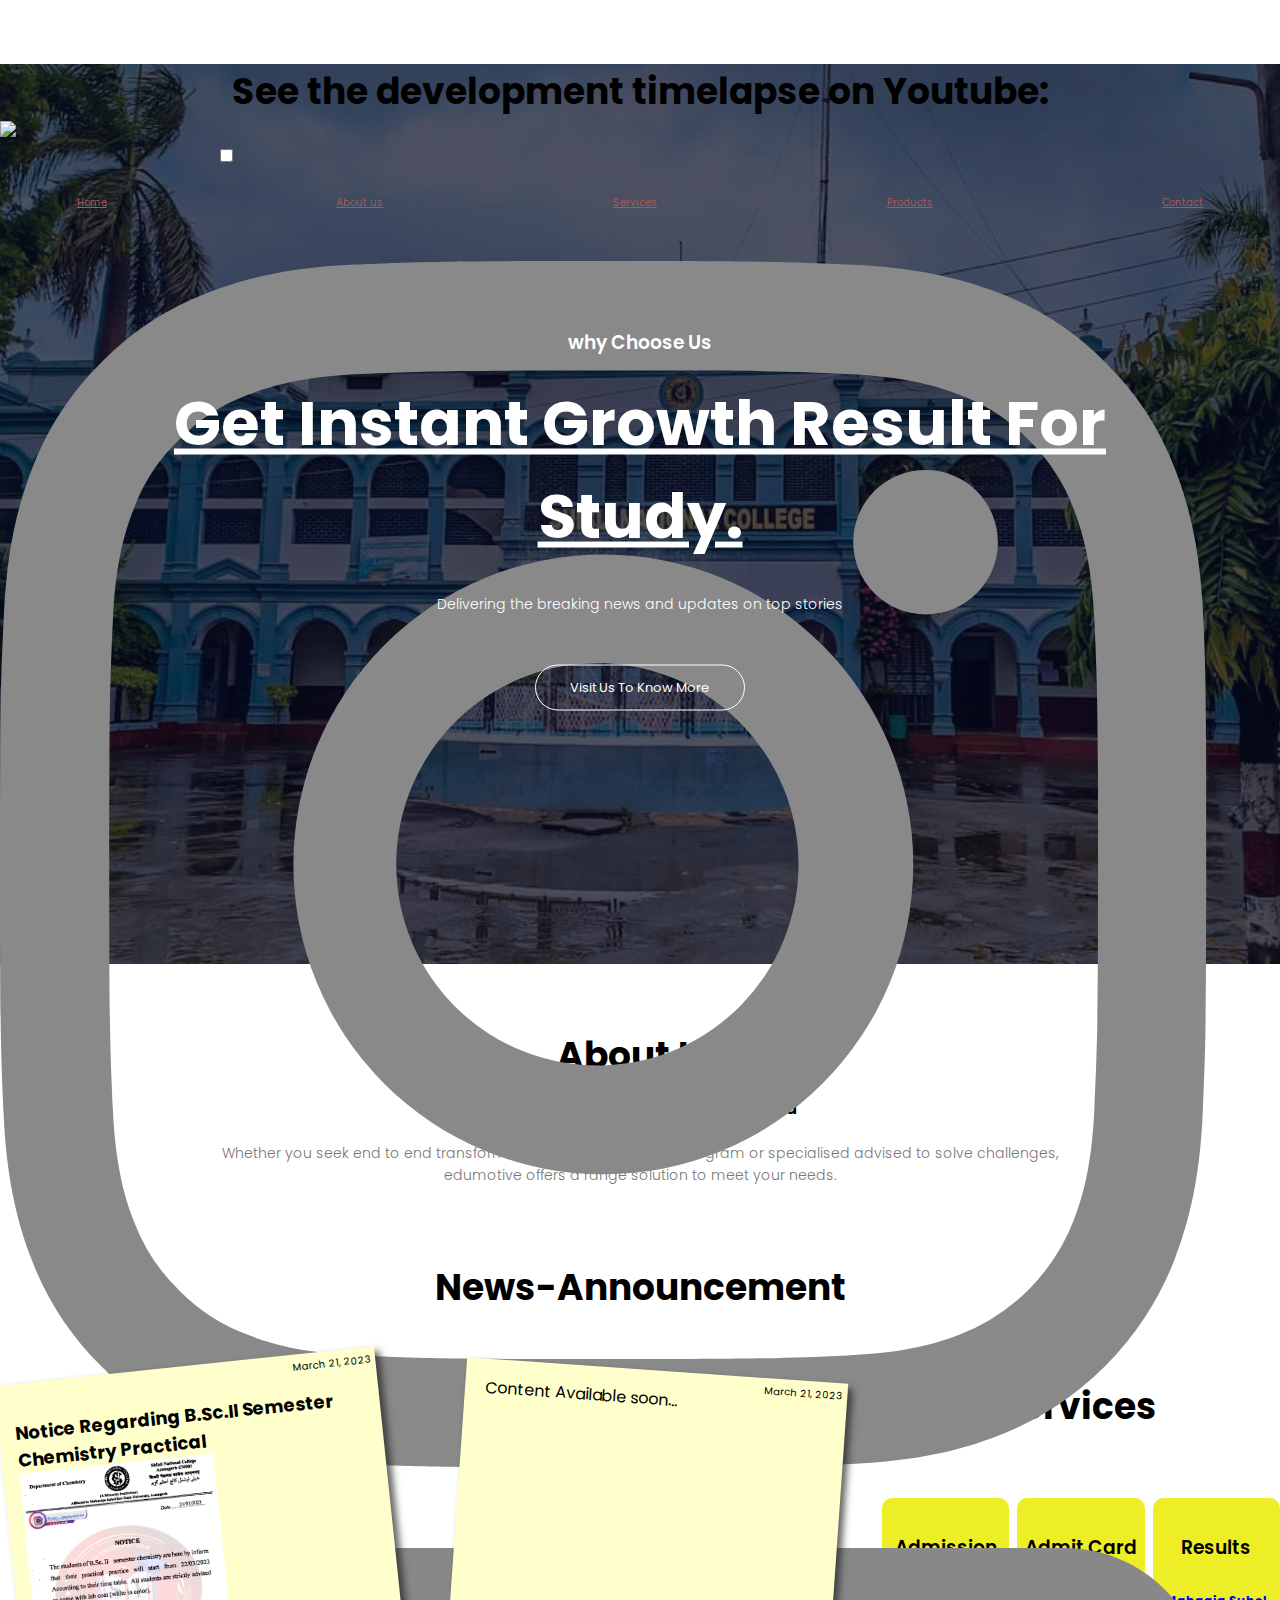
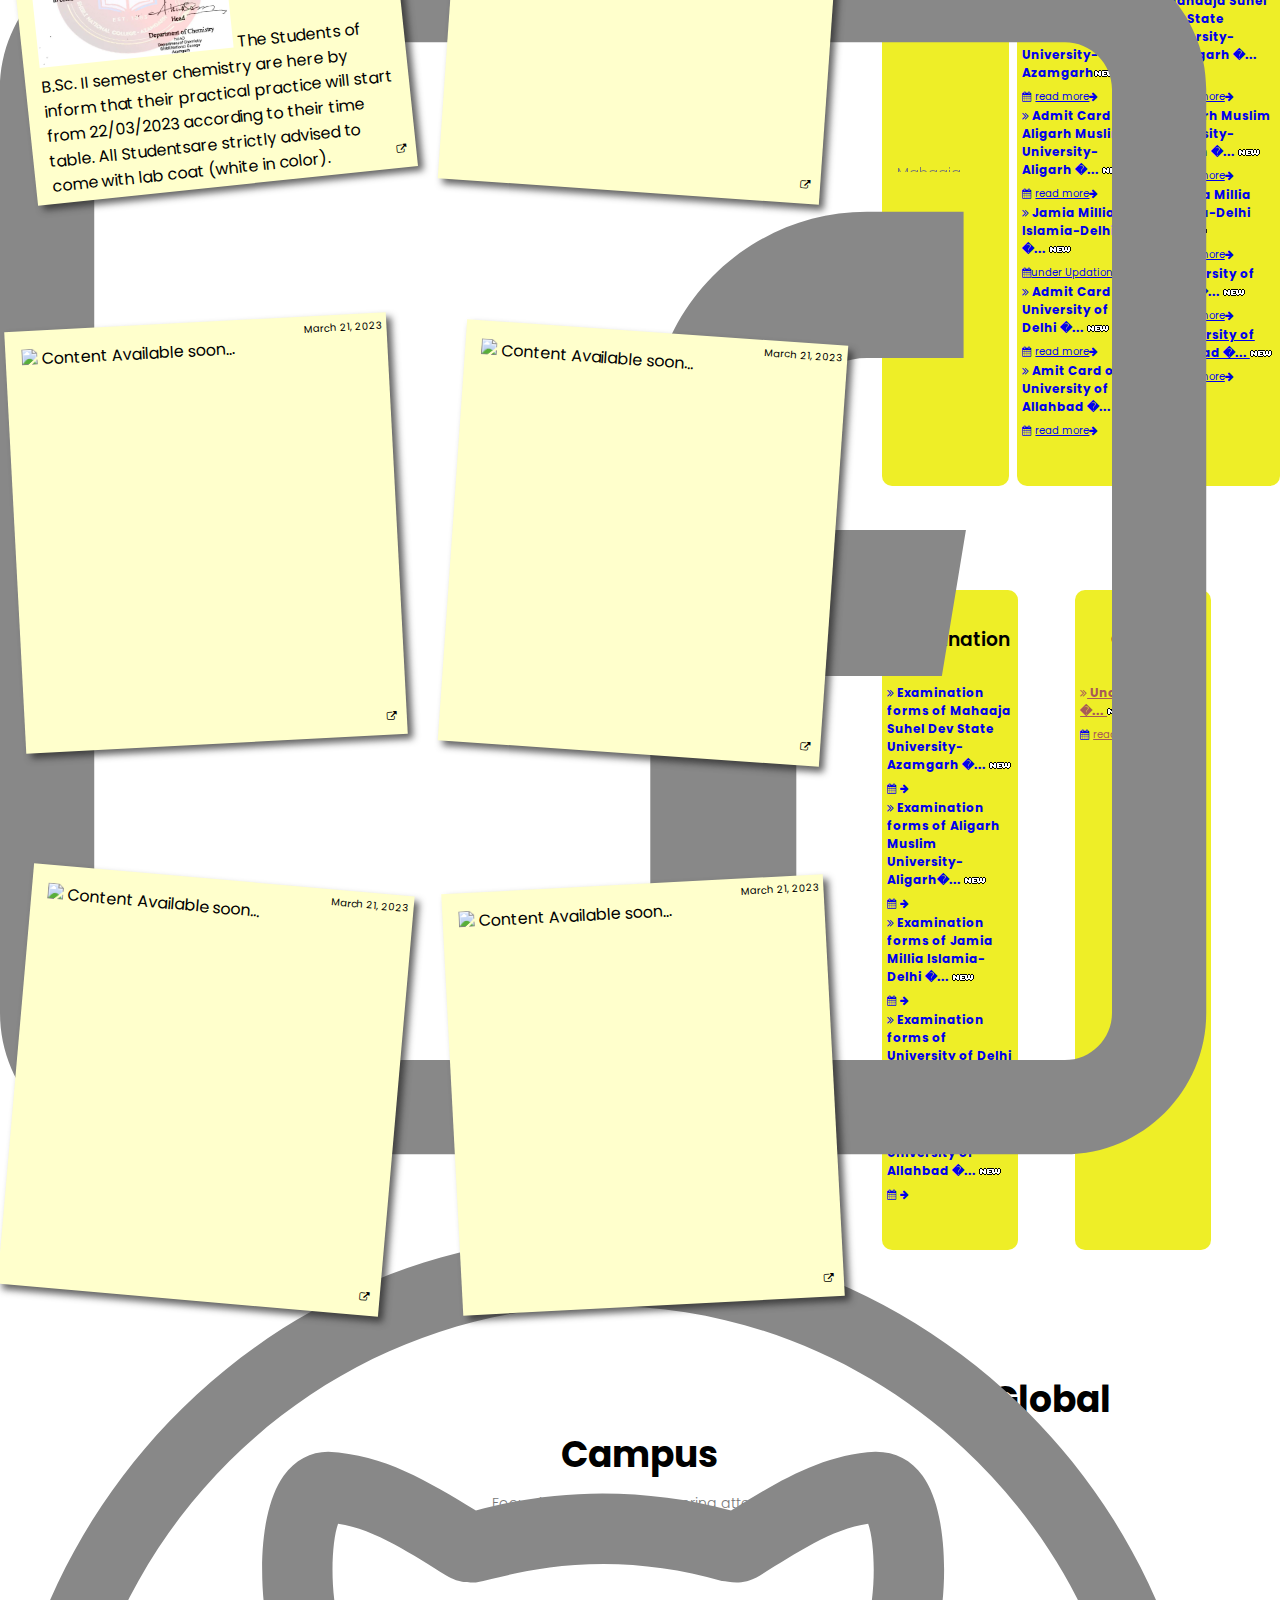
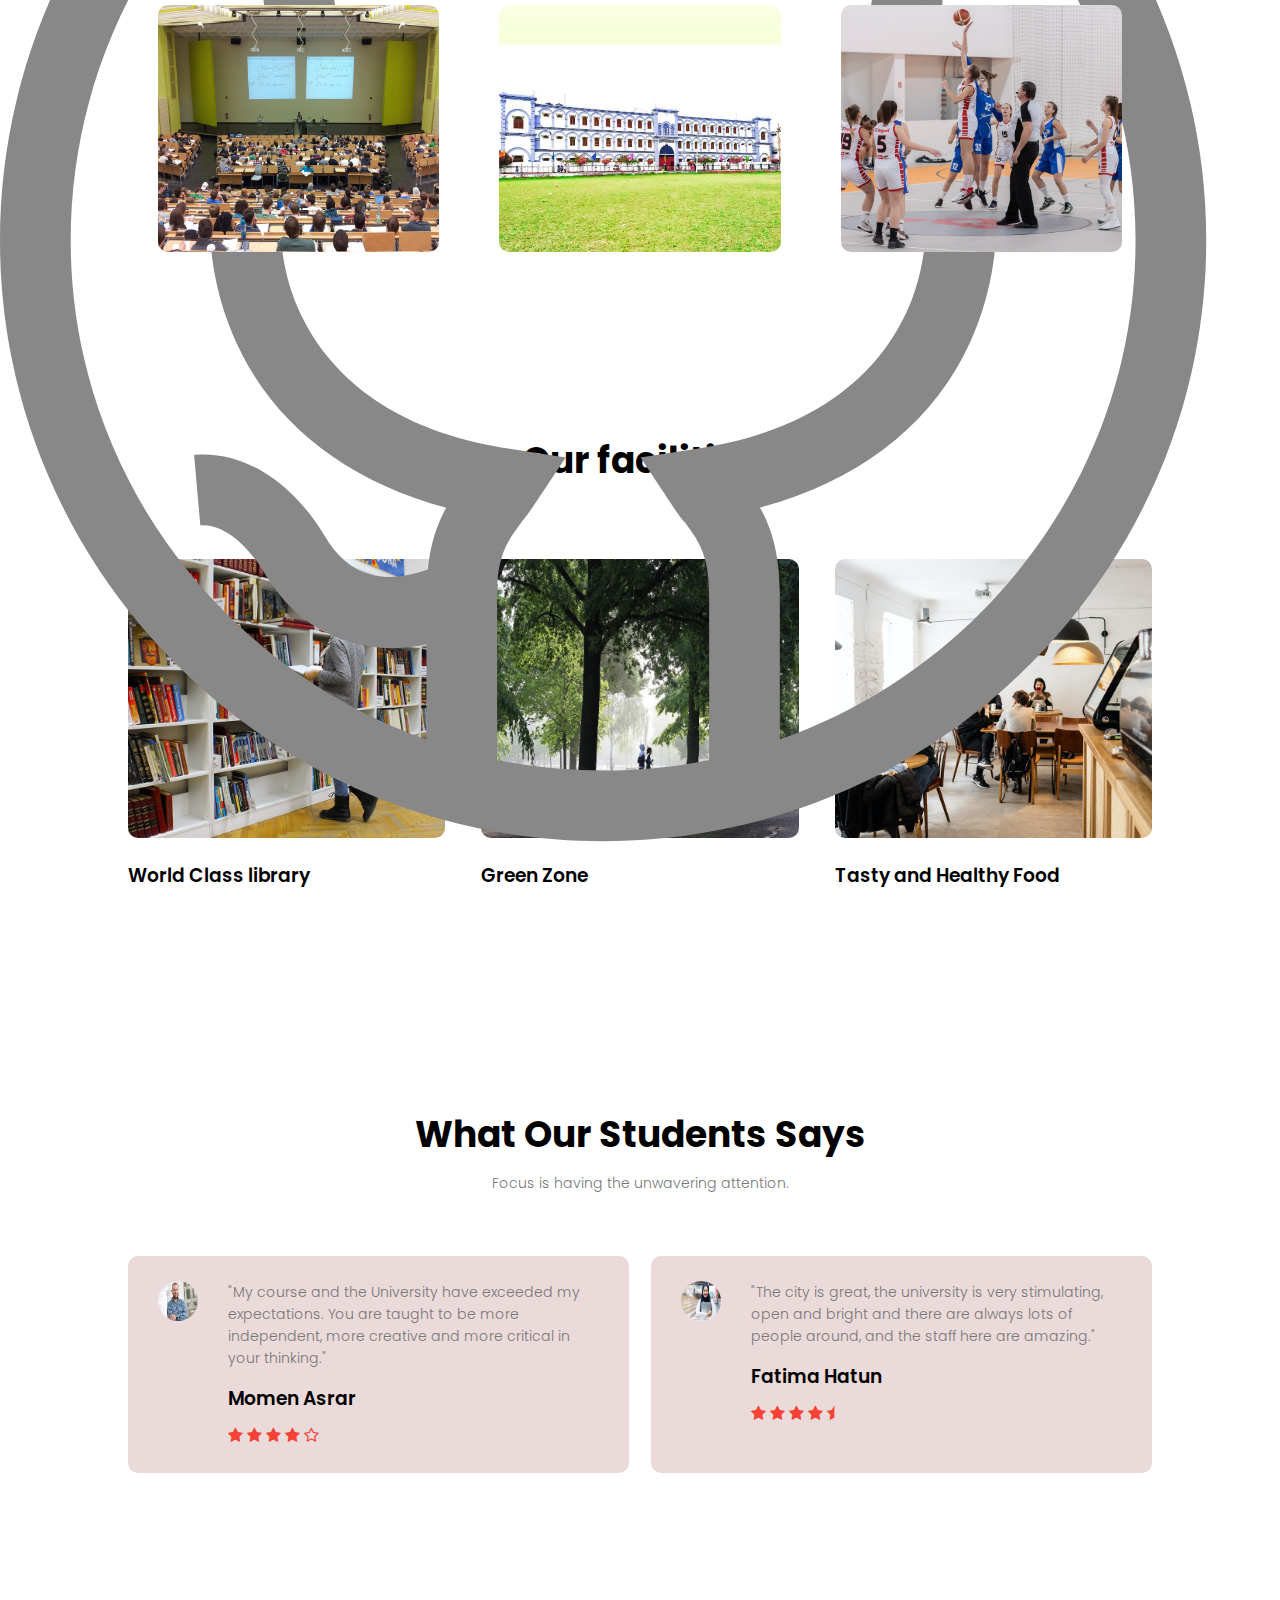
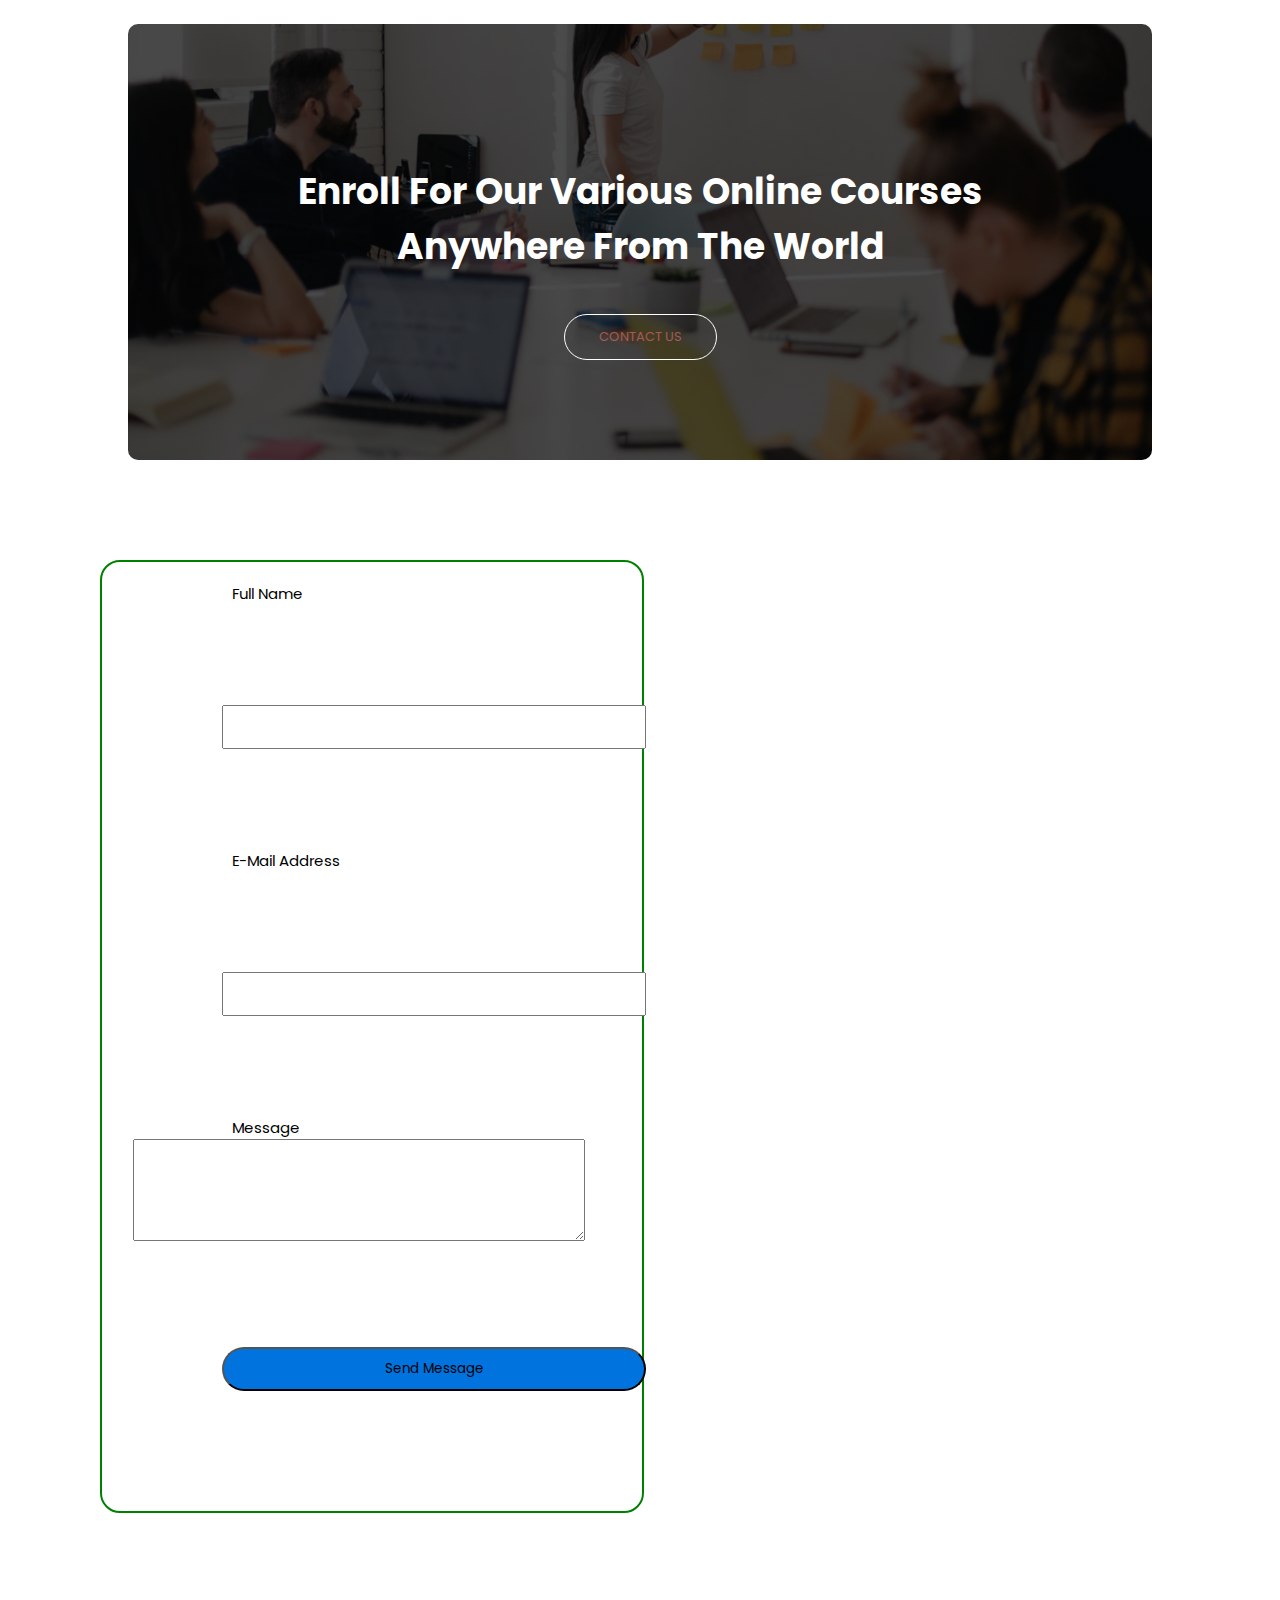
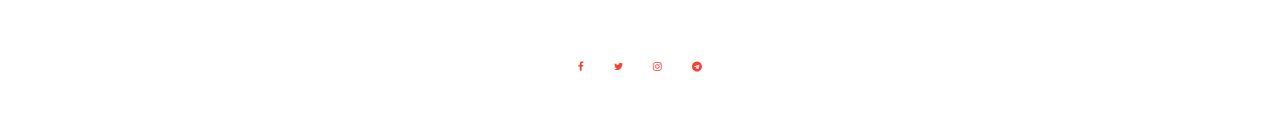
==== commit ddb62b3f: "Update index.html" ====
--- a/index.html
+++ b/index.html
@@ -7,25 +7,67 @@
         <link rel="stylesheet" href="style.css">
         <link rel="stylesheet" href="https://cdnjs.cloudflare.com/ajax/libs/font-awesome/4.7.0/css/font-awesome.min.css">
         <link rel="preconnect" href="https://fonts.googleapis.com">
-<link rel="preconnect" href="https://fonts.gstatic.com" crossorigin>
-<link href="https://fonts.googleapis.com/css2?family=Inter&family=Poppins:wght@500&display=swap" rel="stylesheet">
+        <link rel="preconnect" href="https://fonts.gstatic.com" crossorigin>
+        <link href="https://fonts.googleapis.com/css2?family=Inter&family=Poppins:wght@500&display=swap" rel="stylesheet">
+        <link href="https://fonts.googleapis.com/css2?family=Rozha+One&display=swap" rel="stylesheet">
+<section class="banner">
 </head>
     <body>
 <section class="header">
-<nav>
-    <a href="index.html"><img src="ford/mylogo.png" ></a>
-    <div class="nav-links" id="navlinks">
-        <i class="fa fa-times" onclick="hidemenu()"></i>
-        <ul>
-            <li><a href="#top">HOME</a></li>
-            <li><a href="#about">ABOUT</a></li>
-            <li><a href="#services">SERVICES</a></li>
-            <li><a href="#blog">BLOG</a></li>
-            <li><a href="#contact">CONTACT</a></li>
-        </ul>
-    </div>
-    <i class="fa fa-bars"  onclick="showmenu()"></i>
-</nav>
+<div class="card">
+    <h1>See the development timelapse on Youtube:</h1>
+    <a href="https://www.youtube.com/watch?v=bY1XidMCuBM" target="_blank">
+      <img src="https://img.youtube.com/vi/bY1XidMCuBM/hqdefault.jpg">
+    </a>
+  </div>
+  
+  <label for="menu-control" class="hamburger">
+    <i class="hamburger__icon"></i>
+    <i class="hamburger__icon"></i>
+    <i class="hamburger__icon"></i>
+  </label>
+  
+  <input type="checkbox" id="menu-control" class="menu-control">
+  
+  <aside class="sidebar">
+    
+    <nav class="sidebar__menu">
+      <a href="">Home</a>
+      <a href="">About us</a>
+      <a href="">Services</a>
+      <a href="">Products</a>
+      <a href="">Contact</a>
+    </nav>
+    
+    <label for="menu-control" class="sidebar__close"></label>
+    
+    <ul class="sidebar__social">
+      <li>
+        <a href="">
+          <svg viewBox="0 0 14 14" fill="none">
+  <path d="M13.16 3.88c-.031-.702-.145-1.184-.307-1.601a3.219 3.219 0 00-.763-1.17 3.247 3.247 0 00-1.168-.761c-.42-.162-.9-.276-1.6-.307C8.614.008 8.39 0 6.598 0 4.808 0 4.583.008 3.88.039c-.7.03-1.183.144-1.6.306a3.22 3.22 0 00-1.17.763c-.336.33-.596.73-.761 1.168-.162.42-.276.9-.307 1.601C.008 4.583 0 4.807 0 6.599c0 1.792.008 2.016.039 2.72.03.7.144 1.183.306 1.6.168.444.428.841.763 1.17.33.336.73.596 1.168.761.42.163.9.276 1.601.307.704.031.928.039 2.72.039 1.791 0 2.016-.008 2.72-.039.7-.03 1.182-.144 1.6-.307a3.375 3.375 0 001.93-1.93c.163-.42.277-.9.308-1.601.03-.704.038-.928.038-2.72 0-1.791-.002-2.016-.033-2.72zM11.97 9.267c-.028.645-.136.993-.226 1.225a2.19 2.19 0 01-1.253 1.253c-.232.09-.583.198-1.225.226-.696.031-.905.039-2.665.039s-1.972-.008-2.666-.039c-.644-.028-.992-.136-1.224-.226a2.032 2.032 0 01-.758-.493 2.052 2.052 0 01-.492-.758c-.09-.232-.199-.582-.227-1.224-.031-.696-.039-.905-.039-2.666 0-1.76.008-1.972.039-2.665.028-.645.136-.993.227-1.225.105-.286.273-.546.495-.757.214-.22.471-.387.757-.493.232-.09.583-.198 1.225-.227.696-.03.905-.038 2.665-.038 1.764 0 1.972.007 2.666.038.644.029.992.137 1.224.227.286.106.547.273.758.493.22.214.387.471.493.757.09.232.198.583.226 1.225.031.696.04.905.04 2.665 0 1.761-.009 1.967-.04 2.663z" fill="#898989"/>
+  <path d="M6.6 3.21a3.39 3.39 0 100 6.78 3.39 3.39 0 000-6.78zm0 5.588a2.2 2.2 0 110-4.398 2.2 2.2 0 010 4.398zM10.915 3.075a.791.791 0 11-1.583 0 .791.791 0 011.582 0z" fill="#898989"/>
+</svg>
+        </a>
+      </li>
+      <li>
+        <a href="">
+          <svg viewBox="0 0 14 14" fill="none">
+  <path d="M11.6472 0H1.54609C.693574 0 0 .693574 0 1.54609V11.6472c0 .8525.693574 1.5461 1.54609 1.5461H11.6472c.8525 0 1.5461-.6936 1.5461-1.5461V1.54609C13.1933.693574 12.4997 0 11.6472 0zm.5153 11.6472c0 .2842-.2311.5153-.5153.5153H8.70962V7.96235h1.59218l.2631-1.59763H8.70962V5.25669c0-.43741.33563-.77304.77304-.77304h1.05654V2.88603H9.48266c-1.31219 0-2.3701 1.06293-2.3701 2.37515v1.10354H5.56591v1.59763h1.54665v4.20015H1.54609c-.28417 0-.51537-.2311-.51537-.5153V1.54609c0-.28417.2312-.51537.51537-.51537H11.6472c.2842 0 .5153.2312.5153.51537V11.6472z" fill="#888"/>
+</svg>
+        </a>
+      </li>
+      <li>
+        <a href="">
+          <svg viewBox="0 0 14 14" fill="none">
+  <path d="M6.59664 0C2.97108 0 0 2.99685 0 6.6224c0 3.6045 2.94401 6.5709 6.59664 6.5709 3.64806 0 6.59666-2.962 6.59666-6.5709C13.1933 2.99685 10.2222 0 6.59664 0zM7.7562 12.3043c-.37102.0773-.76529.1159-1.15956.1159-.39428 0-.78855-.0386-1.15957-.1159v-1.8089c0-.433.11596-.58756.27057-.79632.07871-.08999.12622-.17072.47922-.70339l-.59518-.09281C4.06099 8.67872 3.45806 7.88242 3.2184 7.26399c-.30922-.8271-.14686-1.86305.40977-2.52004.08505-.10056.15461-.27067.09281-.44843-.11606-.35562-.10056-.9199-.02326-1.13641.40988.05858.83133.3522 1.18282.56438.16196.09452.24691.06956.32462.07731.28244-.05879.72301-.20102 1.39923-.20102.41742 0 .85809.06181 1.29102.18551.0774-.00181.20182.06402.41742-.0618.3674-.22386.77456-.50741 1.18272-.56438.0773.21651.0928.78079-.02315 1.13641-.06191.17776.00765.34787.0928.44843.5565.65709.7189 1.69294.40968 2.52004-.23967.61843-.8426 1.41473-2.37329 1.63889l-.59518.09281c.36488.55059.40333.61662.47933.70339.1545.20876.27046.36332.27046.79632v1.8089zm.77304-.2242v-1.5847c0-.4407-.0928-.73442-.21651-.95093C9.4878 9.2276 10.3227 8.53176 10.6938 7.53455c.3942-1.05125.2165-2.30362-.4407-3.16947.116-.51788.116-1.34508-.1623-1.7316-.12368-.17001-.29379-.26281-.5102-.26281h-.00775c-.59941.03241-1.07119.33428-1.57699.64158-.46382-.12371-.9354-.18551-1.40697-.18551-.47923 0-.95856.06956-1.38363.18551-.53248-.32109-.99972-.60998-1.61574-.64158-.19326 0-.36337.0928-.48708.26281-.27822.38652-.27822 1.21372-.16226 1.7316-.65719.86585-.83495 2.12587-.44067 3.16947.37102.99721 1.20596 1.69305 2.38103 2.00992-.09593.16779-.17182.3843-.20172.67733-.23734.0818-.44319.1085-.63464.0522-.20191-.0597-.35924-.1944-.49593-.42434-.307-.51577-.82992-.93681-1.4253-.88206l.06794.77003c.2757-.02527.55009.26647.69262.50687.23514.396.5519.6557.94175.7709.28938.0852.55391.0832.83877.0224v1.0423C2.41445 11.2916.773043 9.14255.773043 6.6224c0-3.20038 2.623217-5.849357 5.823597-5.849357 3.20037 0 5.82356 2.648977 5.82356 5.849357 0 2.52015-1.6414 4.6692-3.89096 5.4577z" fill="#888"/>
+</svg>
+        </a>
+      </li>
+    </ul>
+  </aside>
+  
+  
 <div class="text-box">
     <h3>why Choose Us</h3>
     <h1>Get Instant Growth Result For Study. </h1>
@@ -112,25 +154,25 @@
         <div class="services-col">
             <h3>Admit Card</h3>
             <p><div class="post-text border-bottom"><a style="text-decoration: none;"  class="post-link" href="https://msdsuonline.in/ExamForms/AdmitCard.aspx"> 
-                <h2 class="post-title"><i class="fa fa-angle-double-right icon "></i> Admit Card of Mahaaja Suhel Dev State University-Azamgarh<img src="ford\new.gif" class="new-img" alt="New" ></h2></a>						
+                <h2 class="post-title"><i class="fa fa-angle-double-right icon "></i> Admit Card of Mahaaja Suhel Dev State University-Azamgarh<img src="ford\new.gif"></h2></a>						
     <div class="post-info"><a class="info post-author" href="#"> <i class=" fa fa-calendar icon"></i></a>
     <a class="read-more" href="https://msdsuonline.in/ExamForms/AdmitCard.aspx">read more<i class="fa fa-arrow-right icon "></i></a>
                         </div><div class="post-text border-bottom"><a style="text-decoration: none;" class="post-link" href="https://www.amucontrollerexams.com/"> 
-                            <h2 class="post-title"><i class="fa fa-angle-double-right icon "></i> Admit Card of Aligarh Muslim University-Aligarh �... <img src="ford\new.gif" class="new-img" alt="New" ></h2></a>						
+                            <h2 class="post-title"><i class="fa fa-angle-double-right icon "></i> Admit Card of Aligarh Muslim University-Aligarh �... <img src="ford\new.gif" ></h2></a>						
     <div class="post-info"><a class="info post-author" href="#"> <i class=" fa fa-calendar icon"></i></a>
     <a class="read-more" href="https://www.amucontrollerexams.com/">read more<i class="fa fa-arrow-right icon "></i></a>
                                     </div></div></div>
                                     <div class="post-text border-bottom"><a style="text-decoration: none;" class="post-link" href="http://jmicoe.in/"> 
-                                        <h2 class="post-title"><i class="fa fa-angle-double-right icon "></i> Jamia Millia Islamia-Delhi  �... <img src="ford\new.gif" class="new-img" alt="New" ></h2></a>						
+                                        <h2 class="post-title"><i class="fa fa-angle-double-right icon "></i> Jamia Millia Islamia-Delhi  �... <img src="ford\new.gif" ></h2></a>						
     <div class="post-info"><a class="info post-author" href="#"> <i class=" fa fa-calendar icon"></i>under Updation</a>
     <a class="read-more" href="http://jmicoe.in/"><i class="fa fa-arrow-right icon "></i></a>
                                                 </div><div class="post-text border-bottom"><a style="text-decoration: none;" class="post-link" href="https://exam.du.ac.in/"> 
-                                                    <h2 class="post-title"><i class="fa fa-angle-double-right icon "></i> Admit Card of University of Delhi �... <img src="ford\new.gif" class="new-img" alt="New" ></h2></a>						
+                                                    <h2 class="post-title"><i class="fa fa-angle-double-right icon "></i> Admit Card of University of Delhi �... <img src="ford\new.gif"></h2></a>						
     <div class="post-info"><a class="info post-author" href="#"> <i class=" fa fa-calendar icon"></i></a>
     <a class="read-more" href="https://exam.du.ac.in/">read more<i class="fa fa-arrow-right icon "></i></a>
                                                             </div></div></div>
                                                             <div class="post-text border-bottom"><a style="text-decoration: none;" class="post-link" href="https://www.allduniv.ac.in/student/admit-cards"> 
-                                                                <h2 class="post-title"><i class="fa fa-angle-double-right icon "></i> Amit Card of University of Allahbad �... <img src="ford\new.gif" class="new-img" alt="New" ></h2></a>						
+                                                                <h2 class="post-title"><i class="fa fa-angle-double-right icon "></i> Amit Card of University of Allahbad �... <img src="ford\new.gif" ></h2></a>						
     <div class="post-info"><a class="info post-author" href="#"> <i class=" fa fa-calendar icon"></i></a>
     <a class="read-more" href="https://www.allduniv.ac.in/student/admit-cards">read more<i class="fa fa-arrow-right icon "></i></a>
                                                             </div></div></p>
@@ -138,30 +180,30 @@
     <div class="services-col">
                 <h3>Results</h3>
                 <p><div class="post-text border-bottom"><a style="text-decoration: none;" class="post-link" href="https://msduexam.co.in/"> 
-                    <h2 class="post-title"><i class="fa fa-angle-double-right icon "></i>Mahaaja Suhel Dev State University-Azamgarh �... <img src="ford\new.gif" class="new-img" alt="New" ></h2></a>						
+                    <h2 class="post-title"><i class="fa fa-angle-double-right icon "></i>Mahaaja Suhel Dev State University-Azamgarh �... <img src="ford\new.gif"></h2></a>						
     <div class="post-info"><a class="info post-author" href="#"> <i class=" fa fa-calendar icon"></i></a>
     <a class="read-more" href="https://msduexam.co.in/">read more<i class="fa fa-arrow-right icon "></i></a>
                             </div>
                             <div class="post-text border-bottom"><a style="text-decoration: none;" class="post-link" href="https://results.amucontrollerexams.com/result/results"> 
-                                <h2 class="post-title"><i class="fa fa-angle-double-right icon "></i> Aligarh Muslim University-Aligarh �... <img src="ford\new.gif" class="new-img" alt="New" ></h2></a>						
+                                <h2 class="post-title"><i class="fa fa-angle-double-right icon "></i> Aligarh Muslim University-Aligarh �... <img src="ford\new.gif" ></h2></a>						
     <div class="post-info"><a class="info post-author" href="#"> <i class=" fa fa-calendar icon"></i></a>
     <a class="read-more" href="https://results.amucontrollerexams.com/result/results">read more<i class="fa fa-arrow-right icon "></i></a>
                                         
         </div>
         <div class="post-text border-bottom"><a style="text-decoration: none;" class="post-link" href="https://www.jmi.ac.in/studyatjamia/examcontroller/controller/schedules"> 
-            <h2 class="post-title"><i class="fa fa-angle-double-right icon "></i> Jamia Millia Islamia-Delhi �... <img src="ford\new.gif" class="new-img" alt="New" ></h2></a>						
+            <h2 class="post-title"><i class="fa fa-angle-double-right icon "></i> Jamia Millia Islamia-Delhi �... <img src="ford\new.gif" ></h2></a>						
 <div class="post-info"><a class="info post-author" href="#"> <i class=" fa fa-calendar icon"></i></a>
 <a class="read-more" href="https://www.jmi.ac.in/studyatjamia/examcontroller/controller/schedules">read more<i class="fa fa-arrow-right icon "></i></a>
                     
 </div>
 <div class="post-text border-bottom"><a style="text-decoration: none;" class="post-link" href="https://exam.du.ac.in/result.html"> 
-    <h2 class="post-title"><i class="fa fa-angle-double-right icon "></i> University of Delhi �... <img src="ford\new.gif" class="new-img" alt="New" ></h2></a>						
+    <h2 class="post-title"><i class="fa fa-angle-double-right icon "></i> University of Delhi �... <img src="ford\new.gif"></h2></a>						
 <div class="post-info"><a class="info post-author" href="#"> <i class=" fa fa-calendar icon"></i></a>
 <a class="read-more" href="https://exam.du.ac.in/result.html">read more<i class="fa fa-arrow-right icon "></i></a>
             
 </div>
 <div class="post-text border-bottom"><a c class="post-link" href="https://www.allduniv.ac.in/student/result"> 
-    <h2 class="post-title"><i class="fa fa-angle-double-right icon "></i> University of Allahbad �... <img src="ford\new.gif" class="new-img" alt="New" ></h2></a>						
+    <h2 class="post-title"><i class="fa fa-angle-double-right icon "></i> University of Allahbad �... <img src="ford\new.gif" ></h2></a>						
 <div class="post-info"><a class="info post-author" href="#"> <i class=" fa fa-calendar icon"></i></a>
 <a class="read-more" href="https://www.allduniv.ac.in/student/result">read more<i class="fa fa-arrow-right icon "></i></a>
 </div></div></div></div> </div></div></div></div></p>
@@ -170,25 +212,25 @@
                                 <div class="services-col">
                                     <h3>Examination</h3>
                                     <p><div class="post-text border-bottom"><a style="text-decoration: none;"class="post-link" href="https://msdsuonline.in/"> 
-                                        <h2 class="post-title"><i class="fa fa-angle-double-right icon "></i> Examination forms of Mahaaja Suhel Dev State University-Azamgarh �... <img src="ford\new.gif" class="new-img" alt="New" ></h2></a>						
+                                        <h2 class="post-title"><i class="fa fa-angle-double-right icon "></i> Examination forms of Mahaaja Suhel Dev State University-Azamgarh �... <img src="ford\new.gif"></h2></a>						
                             <div class="post-info"><a class="info post-author" href="#"> <i class=" fa fa-calendar icon"></i></a>
                             <a class="read-more" href="https://msdsuonline.in/"><i class="fa fa-arrow-right icon "></i></a>
                                                 </div><div class="post-text border-bottom"><a style="text-decoration: none;"class="post-link" href="https://www.amucontrollerexams.com/"> 
-                                                    <h2 class="post-title"><i class="fa fa-angle-double-right icon "></i> Examination forms of Aligarh Muslim University-Aligarh�... <img src="ford\new.gif" class="new-img" alt="New" ></h2></a>						
+                                                    <h2 class="post-title"><i class="fa fa-angle-double-right icon "></i> Examination forms of Aligarh Muslim University-Aligarh�... <img src="ford\new.gif"></h2></a>						
                             <div class="post-info"><a class="info post-author" href="#"> <i class=" fa fa-calendar icon"></i></a>
                             <a class="read-more" href="https://www.amucontrollerexams.com/"><i class="fa fa-arrow-right icon "></i></a>
                                                             </div></div></div>
                                                             <div class="post-text border-bottom"><a style="text-decoration: none;"class="post-link" href="https://www.jmi.ac.in/studyatjamia/examcontroller/controller/oef"> 
-                                                                <h2 class="post-title"><i class="fa fa-angle-double-right icon "></i> Examination forms of Jamia Millia Islamia-Delhi �... <img src="ford\new.gif" class="new-img" alt="New" ></h2></a>						
+                                                                <h2 class="post-title"><i class="fa fa-angle-double-right icon "></i> Examination forms of Jamia Millia Islamia-Delhi �... <img src="ford\new.gif" ></h2></a>						
                             <div class="post-info"><a class="info post-author" href="#"> <i class=" fa fa-calendar icon"></i></a>
                             <a class="read-more" href="https://www.jmi.ac.in/studyatjamia/examcontroller/controller/oef"><i class="fa fa-arrow-right icon "></i></a>
                                                                         </div><div class="post-text border-bottom"><a style="text-decoration: none;"class="post-link" href="https://exam.du.ac.in/"> 
-                                                                            <h2 class="post-title"><i class="fa fa-angle-double-right icon "></i> Examination forms of University of Delhi �... <img src="ford\new.gif" class="new-img" alt="New" ></h2></a>						
+                                                                            <h2 class="post-title"><i class="fa fa-angle-double-right icon "></i> Examination forms of University of Delhi �... <img src="ford\new.gif" ></h2></a>						
                             <div class="post-info"><a class="info post-author" href="#"> <i class=" fa fa-calendar icon"></i></a>
                             <a class="read-more" href="https://exam.du.ac.in/"><i class="fa fa-arrow-right icon "></i></a>
                                                                                     </div></div></div>
                                                                                     <div class="post-text border-bottom"><a style="text-decoration: none;"class="post-link" href="https://www.allduniv.ac.in/student/desk/controller-of-examination-desk"> 
-                                                                                        <h2 class="post-title"><i class="fa fa-angle-double-right icon "></i>Examination forms of University of Allahbad �... <img src="C:\Users\Hitech Computer\OneDrive\py\OneDrive\Desktop\Project\ford\new.gif" class="new-img" alt="New" /></h2></a>						
+                                                                                        <h2 class="post-title"><i class="fa fa-angle-double-right icon "></i>Examination forms of University of Allahbad �... <img src="ford\new.gif"></h2></a>						
                             <div class="post-info"><a class="info post-author" href="#"> <i class=" fa fa-calendar icon"></i></a>
                             <a class="read-more" href="https://www.allduniv.ac.in/student/desk/controller-of-examination-desk"><i class="fa fa-arrow-right icon "></i></a>
                             </div></div></p>
@@ -196,7 +238,7 @@
                                 <div class="services-col">
                                     <h3>Others</h3>
                                     <p><div class="post-text border-bottom"><a class="post-link" href=""> 
-                                        <h2 class="post-title"><i class="fa fa-angle-double-right icon "></i> Under Updation �... <img src="C:\Users\Hitech Computer\OneDrive\py\OneDrive\Desktop\Project\ford\new.gif" class="new-img" alt="New" /></h2></a>						
+                                        <h2 class="post-title"><i class="fa fa-angle-double-right icon "></i> Under Updation �... <img src="ford\new.gif" ></h2></a>						
                             <div class="post-info"><a class="info post-author" href="#"> <i class=" fa fa-calendar icon"></i></a>
                             <a class="read-more" href="">read more<i class="fa fa-arrow-right icon "></i></a>
                                                 </div>
--- a/style.css
+++ b/style.css
@@ -502,21 +502,21 @@
 .contactform{
 width: 500px;
 font-size: 15px;
-margin: 150px;
+margin: 100px;
 padding: 20px;
 border: solid 2px green;
 border-radius: 20px;
 }
 .contactform input, label,button{
-    width: 90%;
+    width: 80%;
     padding: 10px;
-    margin: 10px;
+    margin: 100px;
     box-sizing: content-box;
 }
 textarea{
 width: 450px;    
 height: 100px;
-margin-left: 10px;
+margin-left: 11px;
 }
 
 .submitbutton{
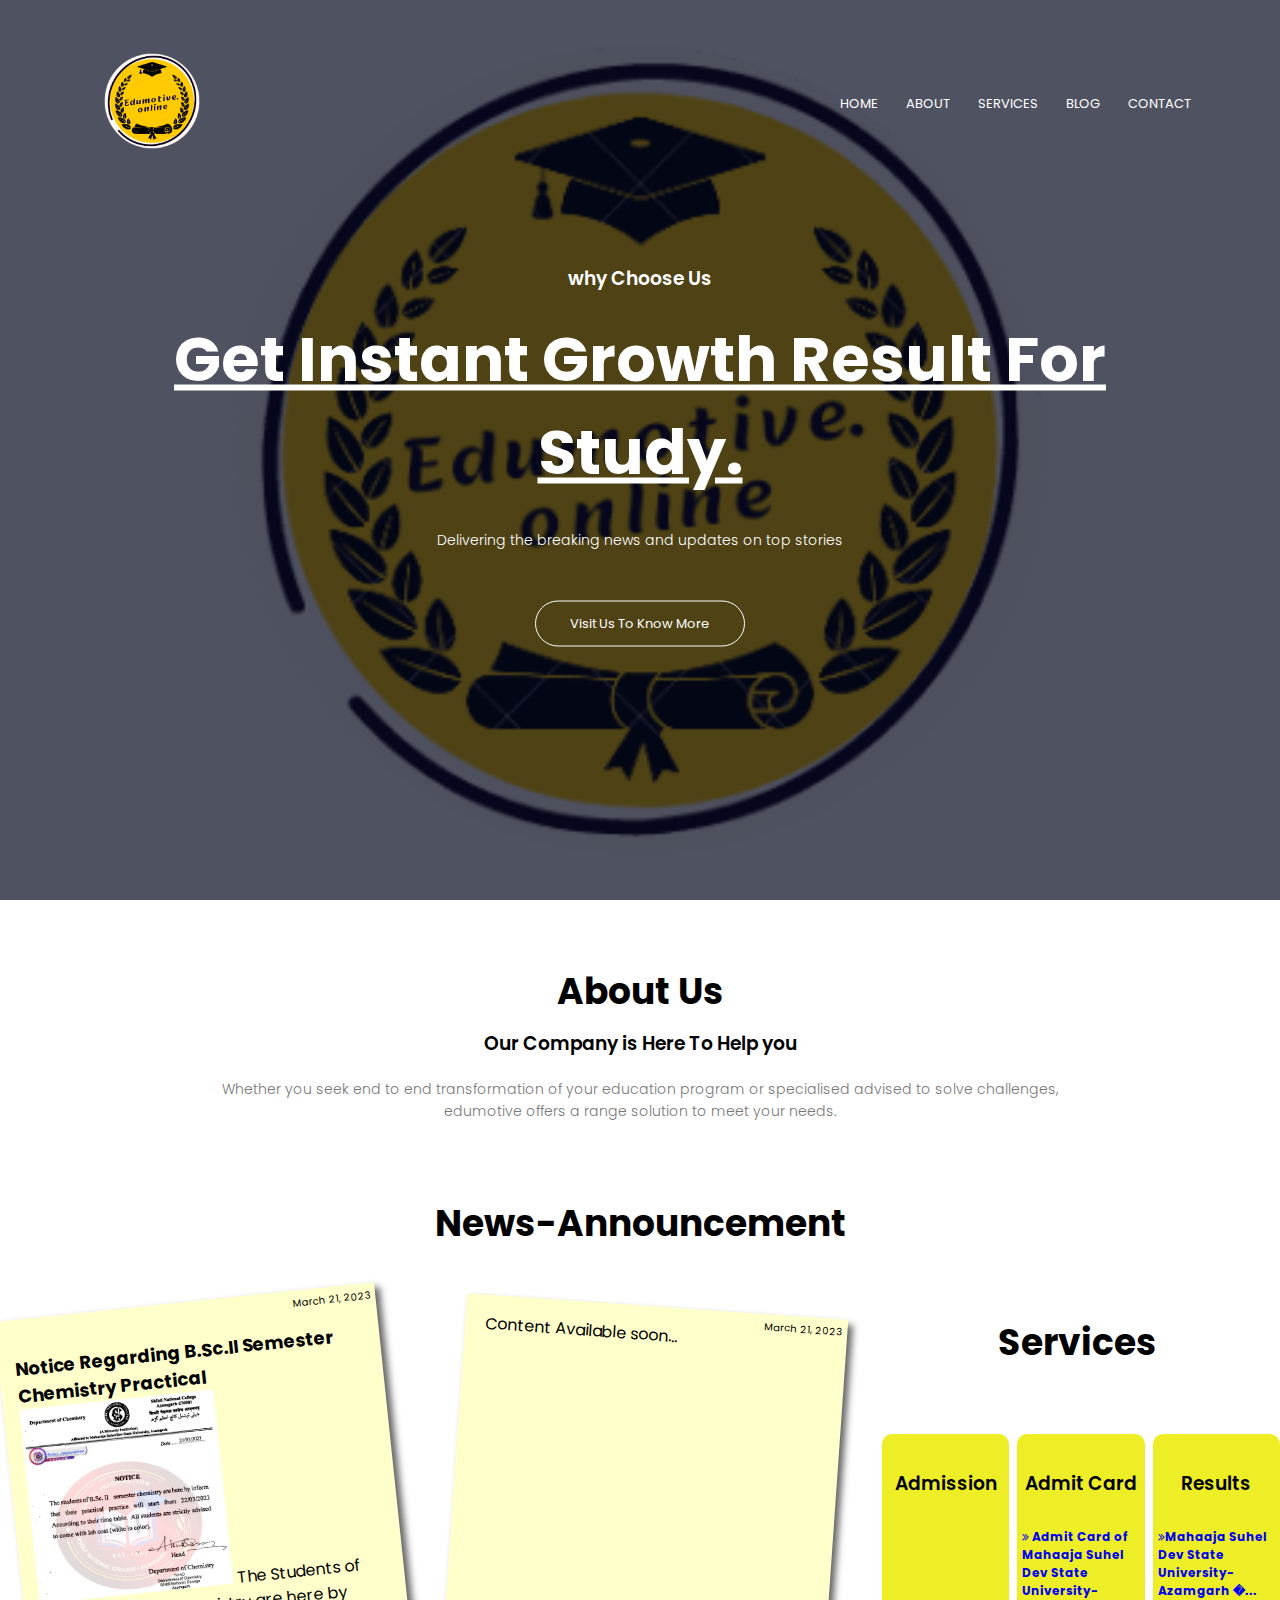
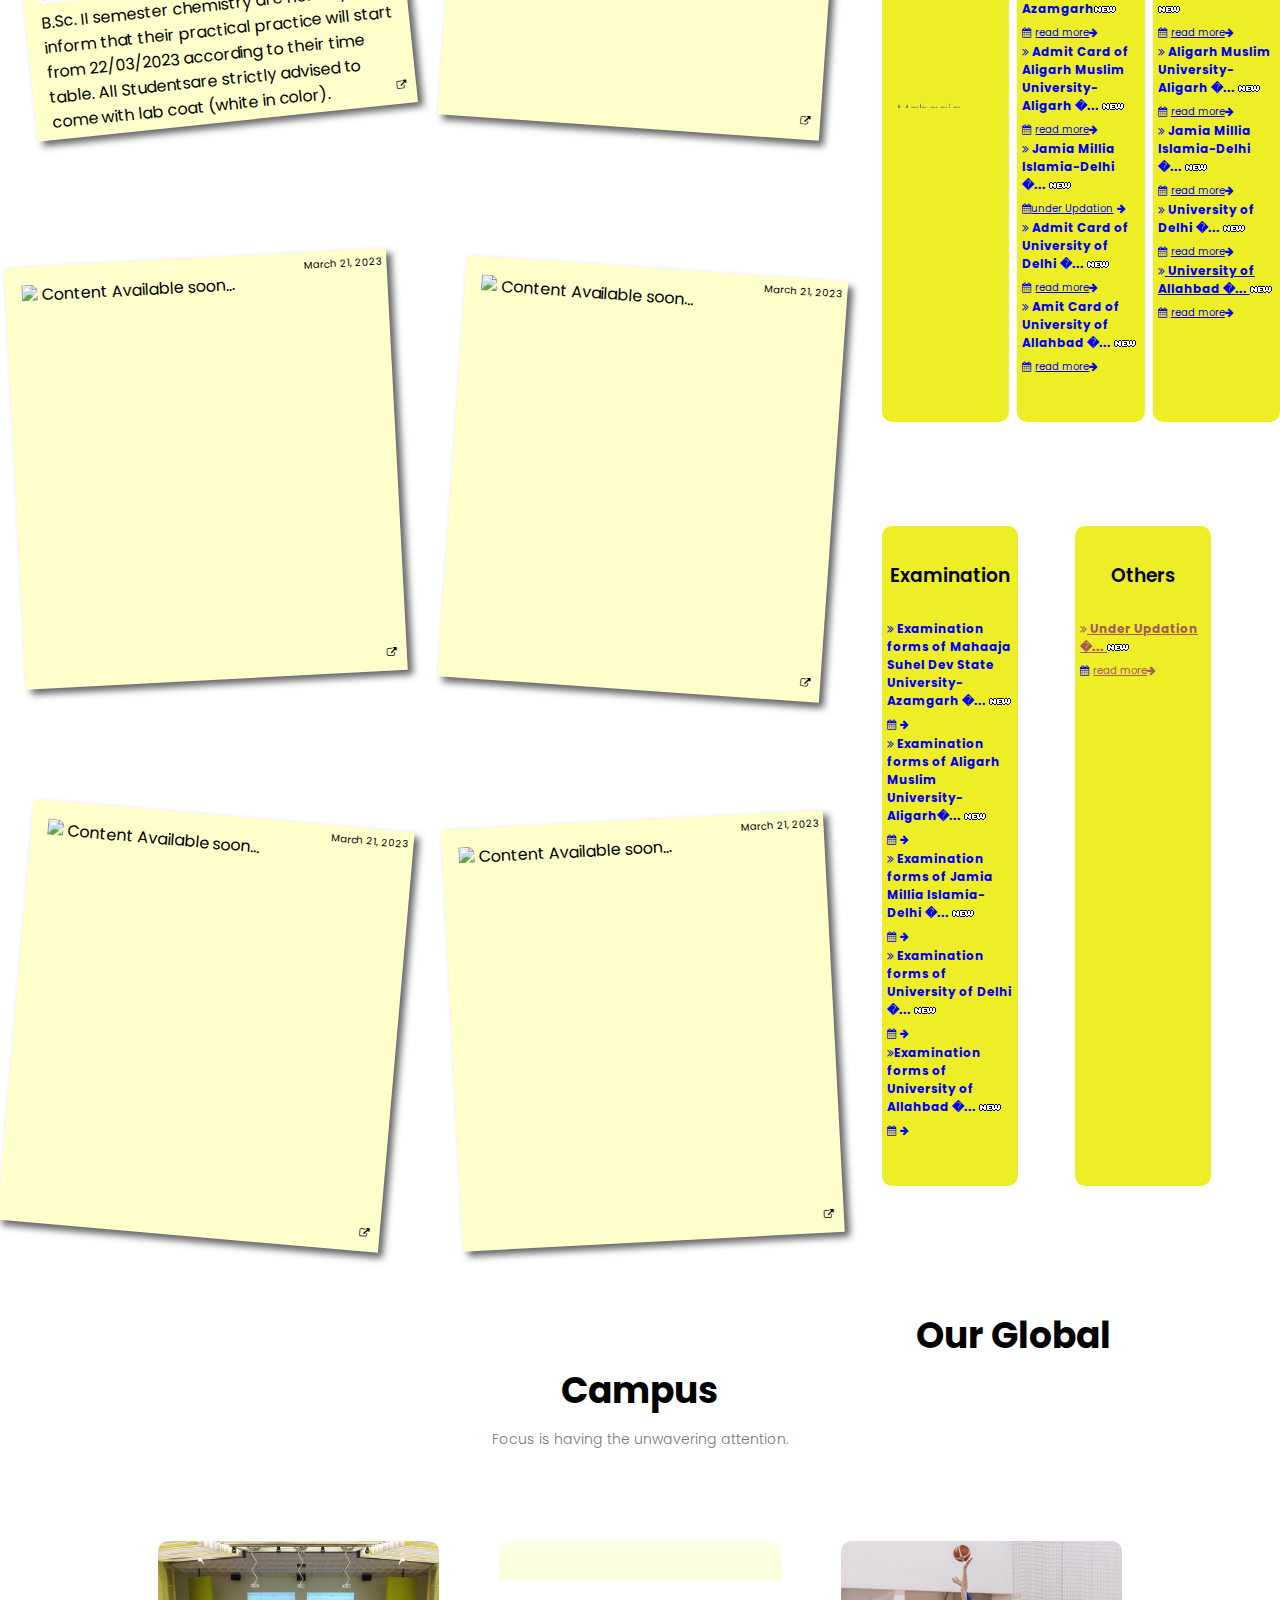
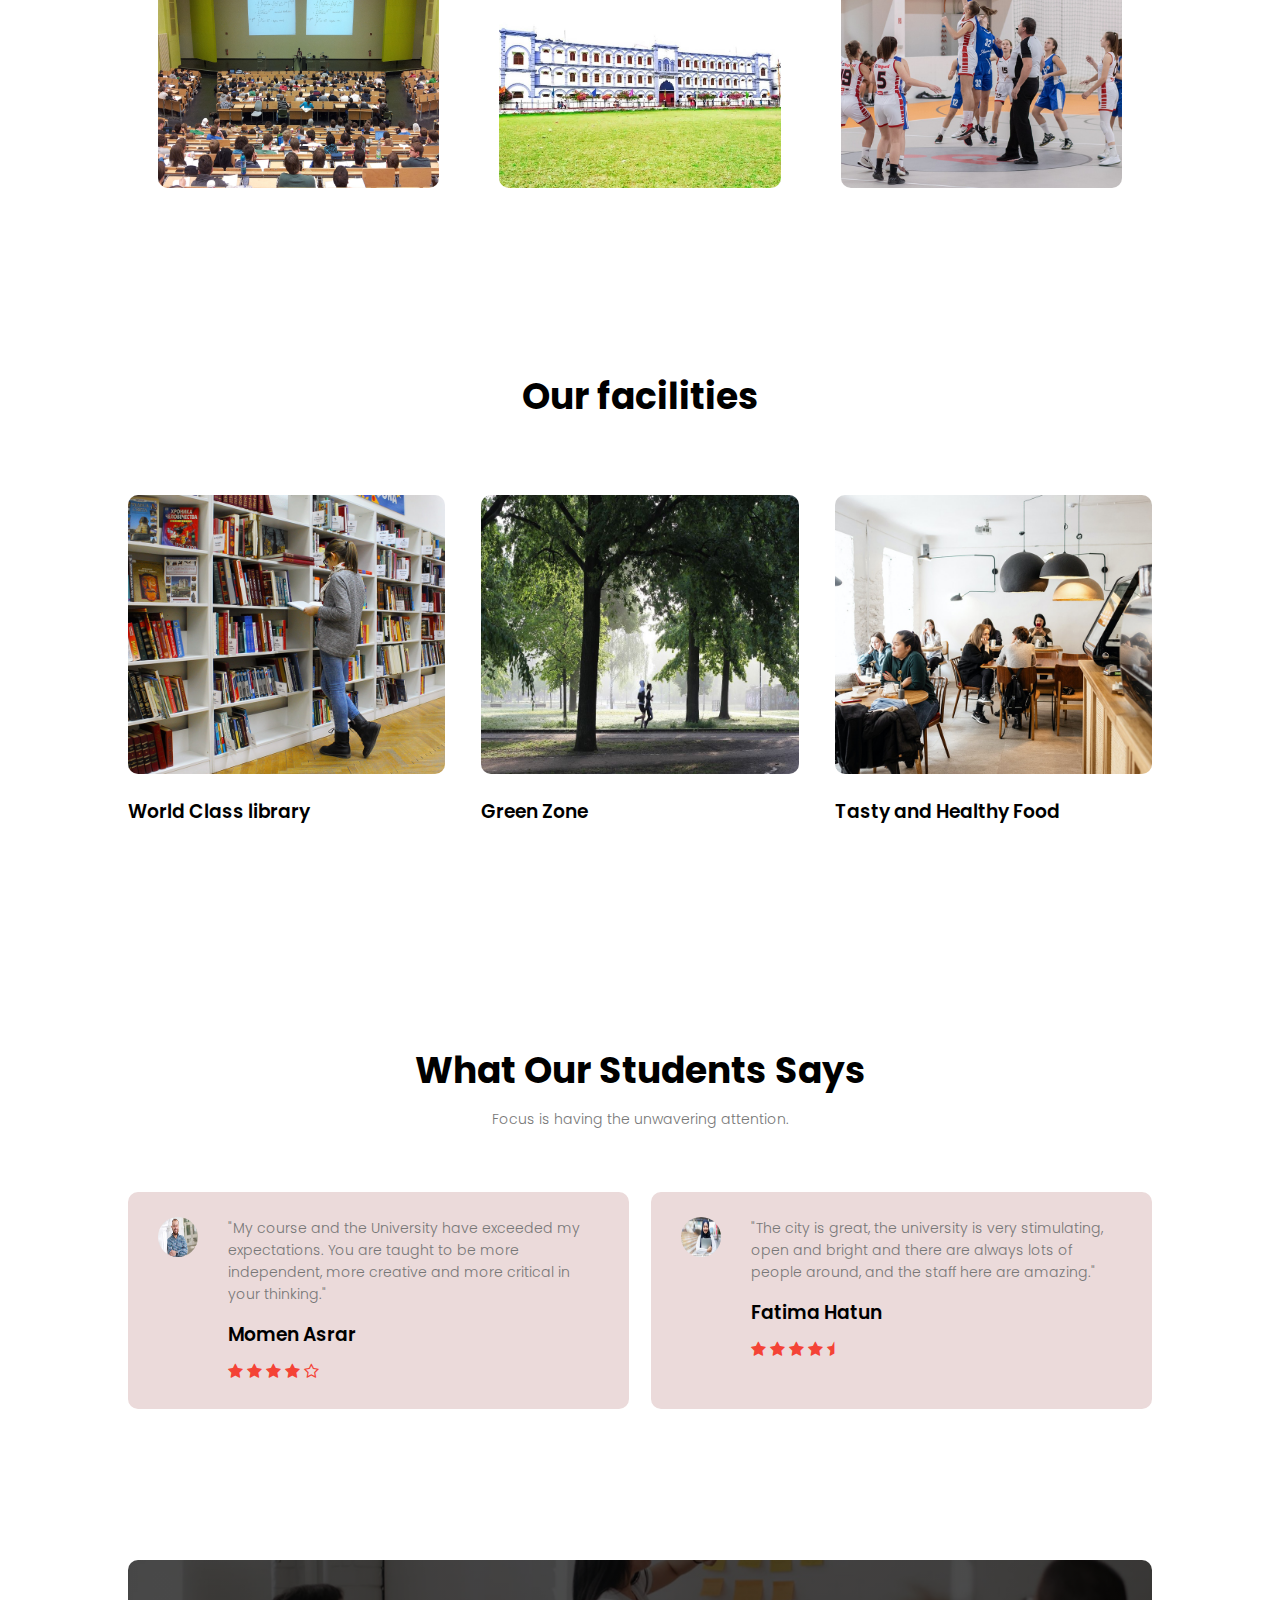
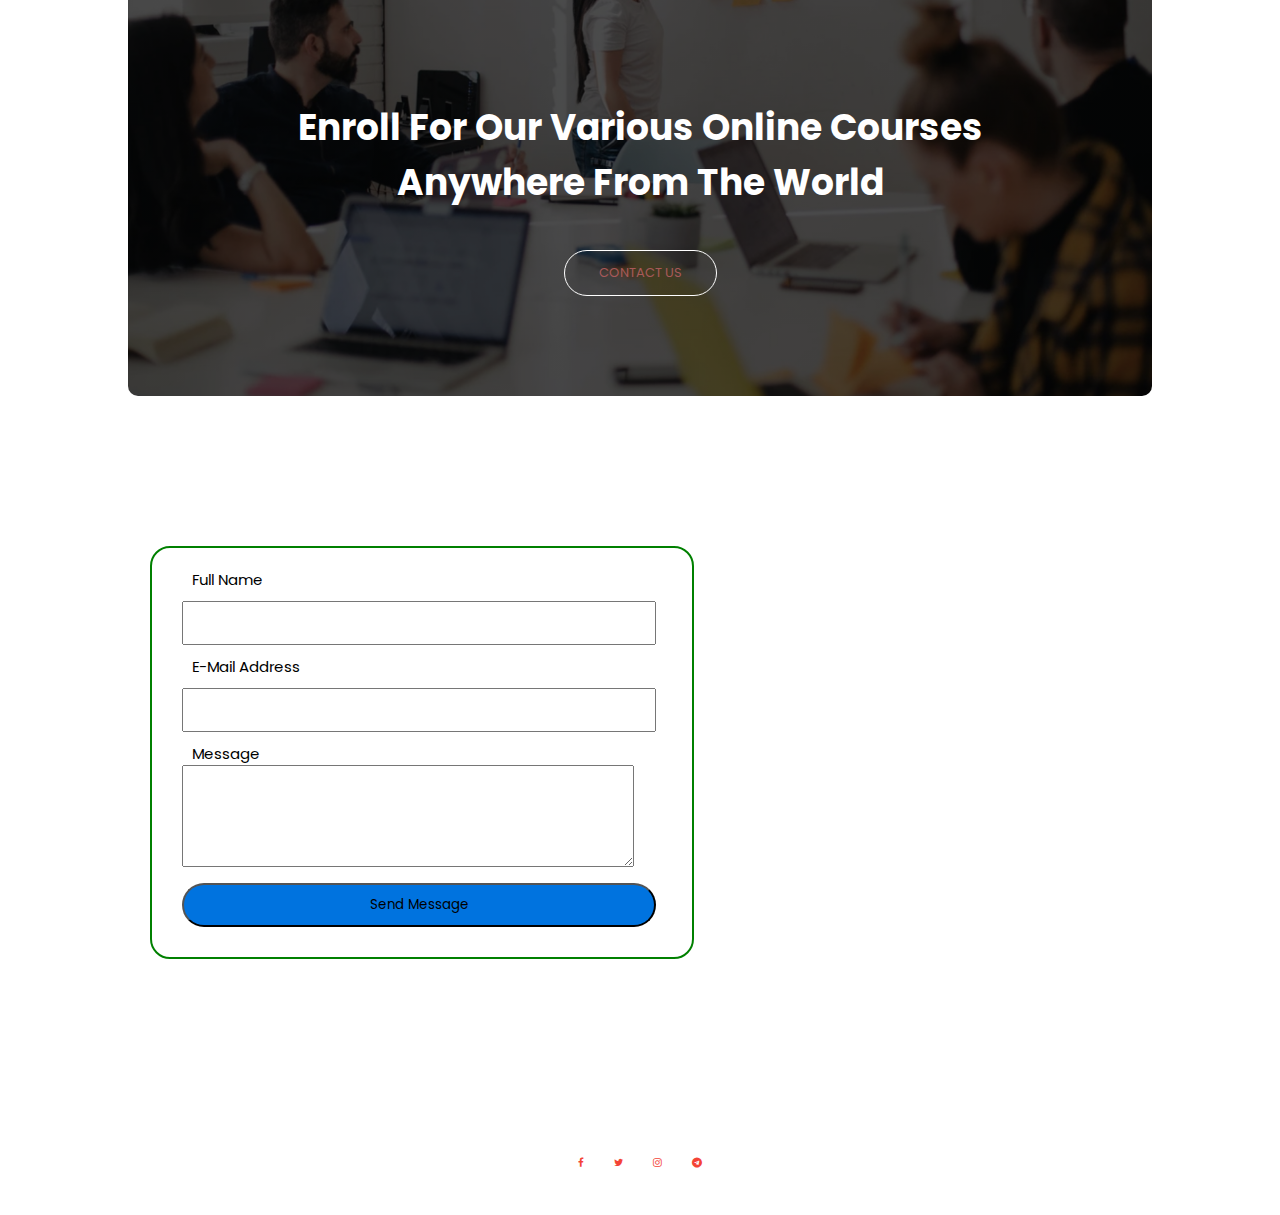
==== commit fa1c8f7c: "Update index.html" ====
--- a/index.html
+++ b/index.html
@@ -9,65 +9,24 @@
         <link rel="preconnect" href="https://fonts.googleapis.com">
         <link rel="preconnect" href="https://fonts.gstatic.com" crossorigin>
         <link href="https://fonts.googleapis.com/css2?family=Inter&family=Poppins:wght@500&display=swap" rel="stylesheet">
-        <link href="https://fonts.googleapis.com/css2?family=Rozha+One&display=swap" rel="stylesheet">
-<section class="banner">
+
 </head>
     <body>
 <section class="header">
-<div class="card">
-    <h1>See the development timelapse on Youtube:</h1>
-    <a href="https://www.youtube.com/watch?v=bY1XidMCuBM" target="_blank">
-      <img src="https://img.youtube.com/vi/bY1XidMCuBM/hqdefault.jpg">
-    </a>
-  </div>
-  
-  <label for="menu-control" class="hamburger">
-    <i class="hamburger__icon"></i>
-    <i class="hamburger__icon"></i>
-    <i class="hamburger__icon"></i>
-  </label>
-  
-  <input type="checkbox" id="menu-control" class="menu-control">
-  
-  <aside class="sidebar">
-    
-    <nav class="sidebar__menu">
-      <a href="">Home</a>
-      <a href="">About us</a>
-      <a href="">Services</a>
-      <a href="">Products</a>
-      <a href="">Contact</a>
-    </nav>
-    
-    <label for="menu-control" class="sidebar__close"></label>
-    
-    <ul class="sidebar__social">
-      <li>
-        <a href="">
-          <svg viewBox="0 0 14 14" fill="none">
-  <path d="M13.16 3.88c-.031-.702-.145-1.184-.307-1.601a3.219 3.219 0 00-.763-1.17 3.247 3.247 0 00-1.168-.761c-.42-.162-.9-.276-1.6-.307C8.614.008 8.39 0 6.598 0 4.808 0 4.583.008 3.88.039c-.7.03-1.183.144-1.6.306a3.22 3.22 0 00-1.17.763c-.336.33-.596.73-.761 1.168-.162.42-.276.9-.307 1.601C.008 4.583 0 4.807 0 6.599c0 1.792.008 2.016.039 2.72.03.7.144 1.183.306 1.6.168.444.428.841.763 1.17.33.336.73.596 1.168.761.42.163.9.276 1.601.307.704.031.928.039 2.72.039 1.791 0 2.016-.008 2.72-.039.7-.03 1.182-.144 1.6-.307a3.375 3.375 0 001.93-1.93c.163-.42.277-.9.308-1.601.03-.704.038-.928.038-2.72 0-1.791-.002-2.016-.033-2.72zM11.97 9.267c-.028.645-.136.993-.226 1.225a2.19 2.19 0 01-1.253 1.253c-.232.09-.583.198-1.225.226-.696.031-.905.039-2.665.039s-1.972-.008-2.666-.039c-.644-.028-.992-.136-1.224-.226a2.032 2.032 0 01-.758-.493 2.052 2.052 0 01-.492-.758c-.09-.232-.199-.582-.227-1.224-.031-.696-.039-.905-.039-2.666 0-1.76.008-1.972.039-2.665.028-.645.136-.993.227-1.225.105-.286.273-.546.495-.757.214-.22.471-.387.757-.493.232-.09.583-.198 1.225-.227.696-.03.905-.038 2.665-.038 1.764 0 1.972.007 2.666.038.644.029.992.137 1.224.227.286.106.547.273.758.493.22.214.387.471.493.757.09.232.198.583.226 1.225.031.696.04.905.04 2.665 0 1.761-.009 1.967-.04 2.663z" fill="#898989"/>
-  <path d="M6.6 3.21a3.39 3.39 0 100 6.78 3.39 3.39 0 000-6.78zm0 5.588a2.2 2.2 0 110-4.398 2.2 2.2 0 010 4.398zM10.915 3.075a.791.791 0 11-1.583 0 .791.791 0 011.582 0z" fill="#898989"/>
-</svg>
-        </a>
-      </li>
-      <li>
-        <a href="">
-          <svg viewBox="0 0 14 14" fill="none">
-  <path d="M11.6472 0H1.54609C.693574 0 0 .693574 0 1.54609V11.6472c0 .8525.693574 1.5461 1.54609 1.5461H11.6472c.8525 0 1.5461-.6936 1.5461-1.5461V1.54609C13.1933.693574 12.4997 0 11.6472 0zm.5153 11.6472c0 .2842-.2311.5153-.5153.5153H8.70962V7.96235h1.59218l.2631-1.59763H8.70962V5.25669c0-.43741.33563-.77304.77304-.77304h1.05654V2.88603H9.48266c-1.31219 0-2.3701 1.06293-2.3701 2.37515v1.10354H5.56591v1.59763h1.54665v4.20015H1.54609c-.28417 0-.51537-.2311-.51537-.5153V1.54609c0-.28417.2312-.51537.51537-.51537H11.6472c.2842 0 .5153.2312.5153.51537V11.6472z" fill="#888"/>
-</svg>
-        </a>
-      </li>
-      <li>
-        <a href="">
-          <svg viewBox="0 0 14 14" fill="none">
-  <path d="M6.59664 0C2.97108 0 0 2.99685 0 6.6224c0 3.6045 2.94401 6.5709 6.59664 6.5709 3.64806 0 6.59666-2.962 6.59666-6.5709C13.1933 2.99685 10.2222 0 6.59664 0zM7.7562 12.3043c-.37102.0773-.76529.1159-1.15956.1159-.39428 0-.78855-.0386-1.15957-.1159v-1.8089c0-.433.11596-.58756.27057-.79632.07871-.08999.12622-.17072.47922-.70339l-.59518-.09281C4.06099 8.67872 3.45806 7.88242 3.2184 7.26399c-.30922-.8271-.14686-1.86305.40977-2.52004.08505-.10056.15461-.27067.09281-.44843-.11606-.35562-.10056-.9199-.02326-1.13641.40988.05858.83133.3522 1.18282.56438.16196.09452.24691.06956.32462.07731.28244-.05879.72301-.20102 1.39923-.20102.41742 0 .85809.06181 1.29102.18551.0774-.00181.20182.06402.41742-.0618.3674-.22386.77456-.50741 1.18272-.56438.0773.21651.0928.78079-.02315 1.13641-.06191.17776.00765.34787.0928.44843.5565.65709.7189 1.69294.40968 2.52004-.23967.61843-.8426 1.41473-2.37329 1.63889l-.59518.09281c.36488.55059.40333.61662.47933.70339.1545.20876.27046.36332.27046.79632v1.8089zm.77304-.2242v-1.5847c0-.4407-.0928-.73442-.21651-.95093C9.4878 9.2276 10.3227 8.53176 10.6938 7.53455c.3942-1.05125.2165-2.30362-.4407-3.16947.116-.51788.116-1.34508-.1623-1.7316-.12368-.17001-.29379-.26281-.5102-.26281h-.00775c-.59941.03241-1.07119.33428-1.57699.64158-.46382-.12371-.9354-.18551-1.40697-.18551-.47923 0-.95856.06956-1.38363.18551-.53248-.32109-.99972-.60998-1.61574-.64158-.19326 0-.36337.0928-.48708.26281-.27822.38652-.27822 1.21372-.16226 1.7316-.65719.86585-.83495 2.12587-.44067 3.16947.37102.99721 1.20596 1.69305 2.38103 2.00992-.09593.16779-.17182.3843-.20172.67733-.23734.0818-.44319.1085-.63464.0522-.20191-.0597-.35924-.1944-.49593-.42434-.307-.51577-.82992-.93681-1.4253-.88206l.06794.77003c.2757-.02527.55009.26647.69262.50687.23514.396.5519.6557.94175.7709.28938.0852.55391.0832.83877.0224v1.0423C2.41445 11.2916.773043 9.14255.773043 6.6224c0-3.20038 2.623217-5.849357 5.823597-5.849357 3.20037 0 5.82356 2.648977 5.82356 5.849357 0 2.52015-1.6414 4.6692-3.89096 5.4577z" fill="#888"/>
-</svg>
-        </a>
-      </li>
-    </ul>
-  </aside>
-  
-  
+<nav>
+    <a href="index.html"><img src="ford/mylogo.png" ></a>
+    <div class="nav-links" id="navlinks">
+        <i class="fa fa-times" onclick="hidemenu()"></i>
+        <ul>
+            <li><a href="#top">HOME</a></li>
+            <li><a href="#about">ABOUT</a></li>
+            <li><a href="#course">SERVICES</a></li>
+            <li><a href="#blog">BLOG</a></li>
+            <li><a href="#contact">CONTACT</a></li>
+        </ul>
+    </div>
+    <i class="fa fa-bars"  onclick="showmenu()"></i>
+</nav>
 <div class="text-box">
     <h3>why Choose Us</h3>
     <h1>Get Instant Growth Result For Study. </h1>
--- a/style.css
+++ b/style.css
@@ -6,7 +6,7 @@
 .header{
     height: 100vh;
     width: 100%;
-    background-image:linear-gradient(rgba(4,9,30,0.7),rgba(4,9,30,0.7)), url(ford/cleg.jpg);
+    background-image:linear-gradient(rgba(4,9,30,0.7),rgba(4,9,30,0.7)), url(ford/mylogo.png);
     background-position: center;
     background-size: cover;
     position: relative;
@@ -502,21 +502,21 @@
 .contactform{
 width: 500px;
 font-size: 15px;
-margin: 100px;
+margin: 150px;
 padding: 20px;
 border: solid 2px green;
 border-radius: 20px;
 }
 .contactform input, label,button{
-    width: 80%;
+    width: 90%;
     padding: 10px;
-    margin: 100px;
+    margin: 10px;
     box-sizing: content-box;
 }
 textarea{
 width: 450px;    
 height: 100px;
-margin-left: 11px;
+margin-left: 10px;
 }
 
 .submitbutton{
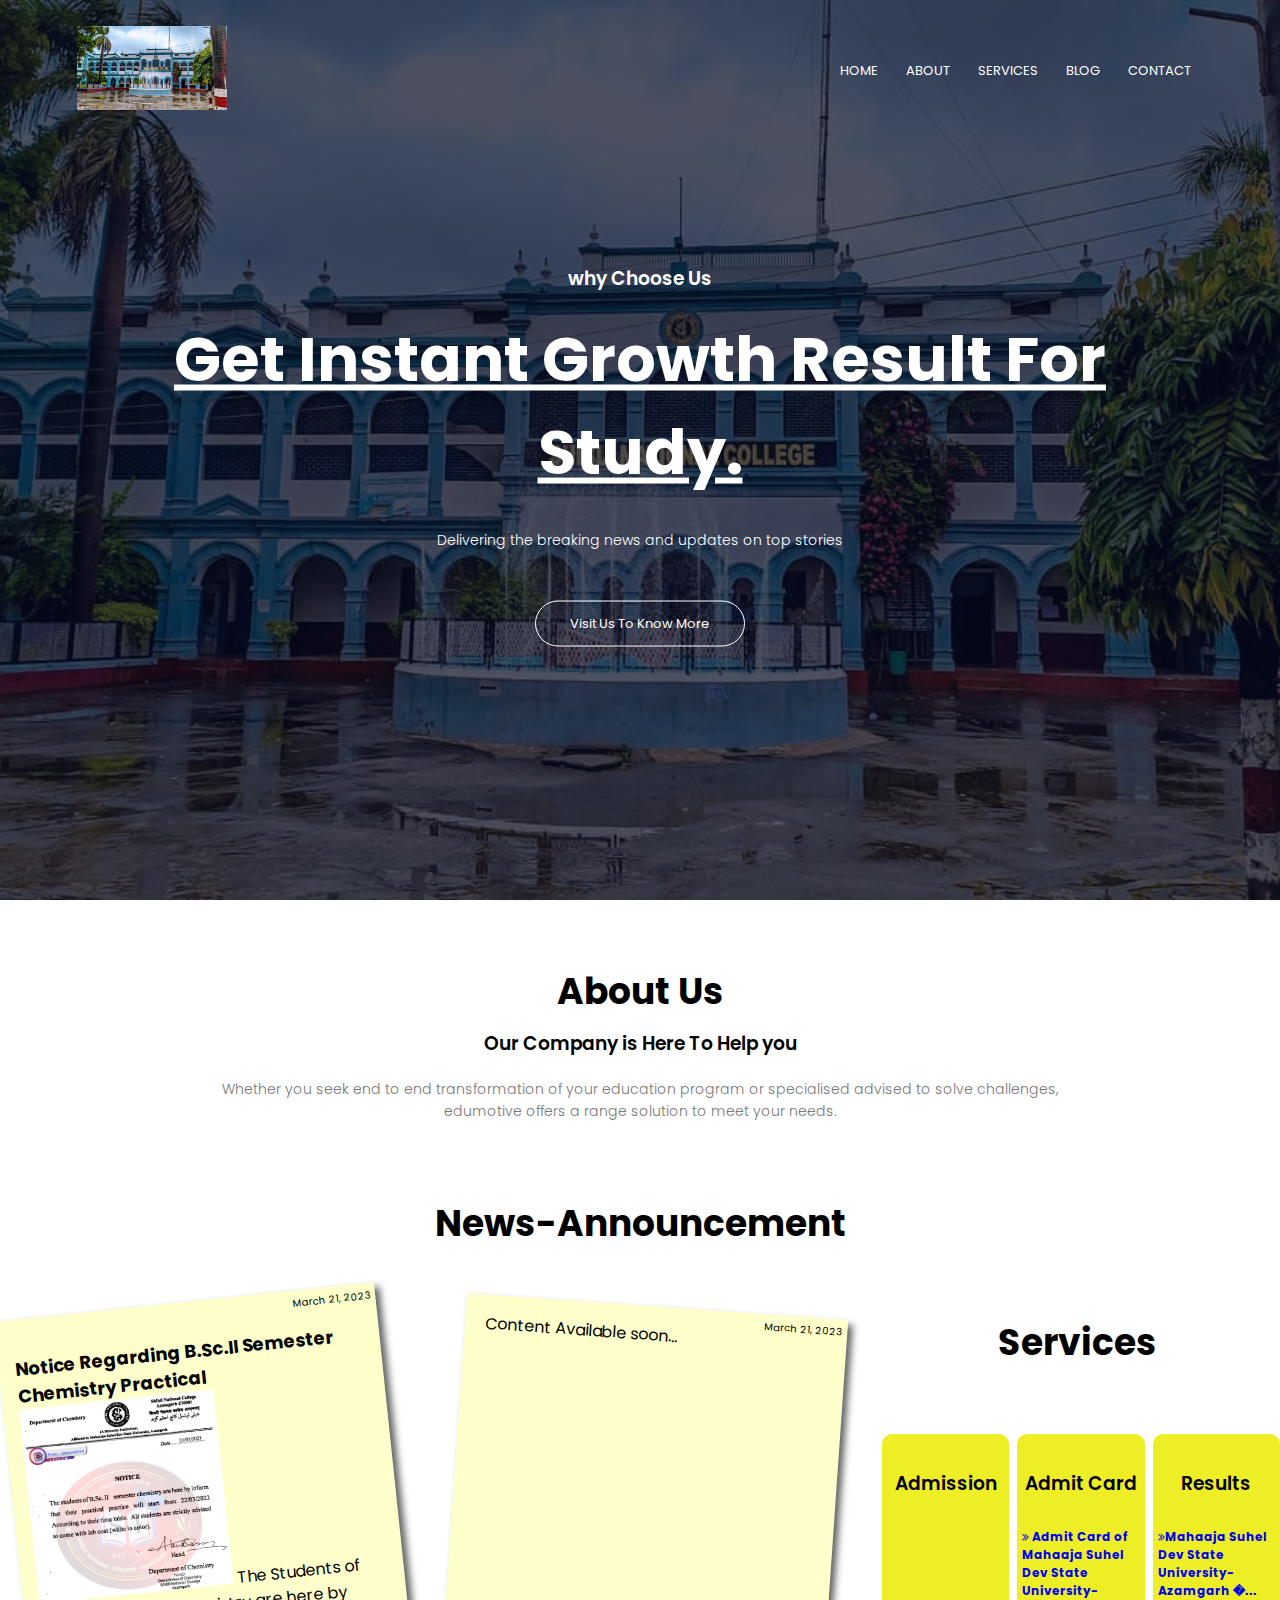
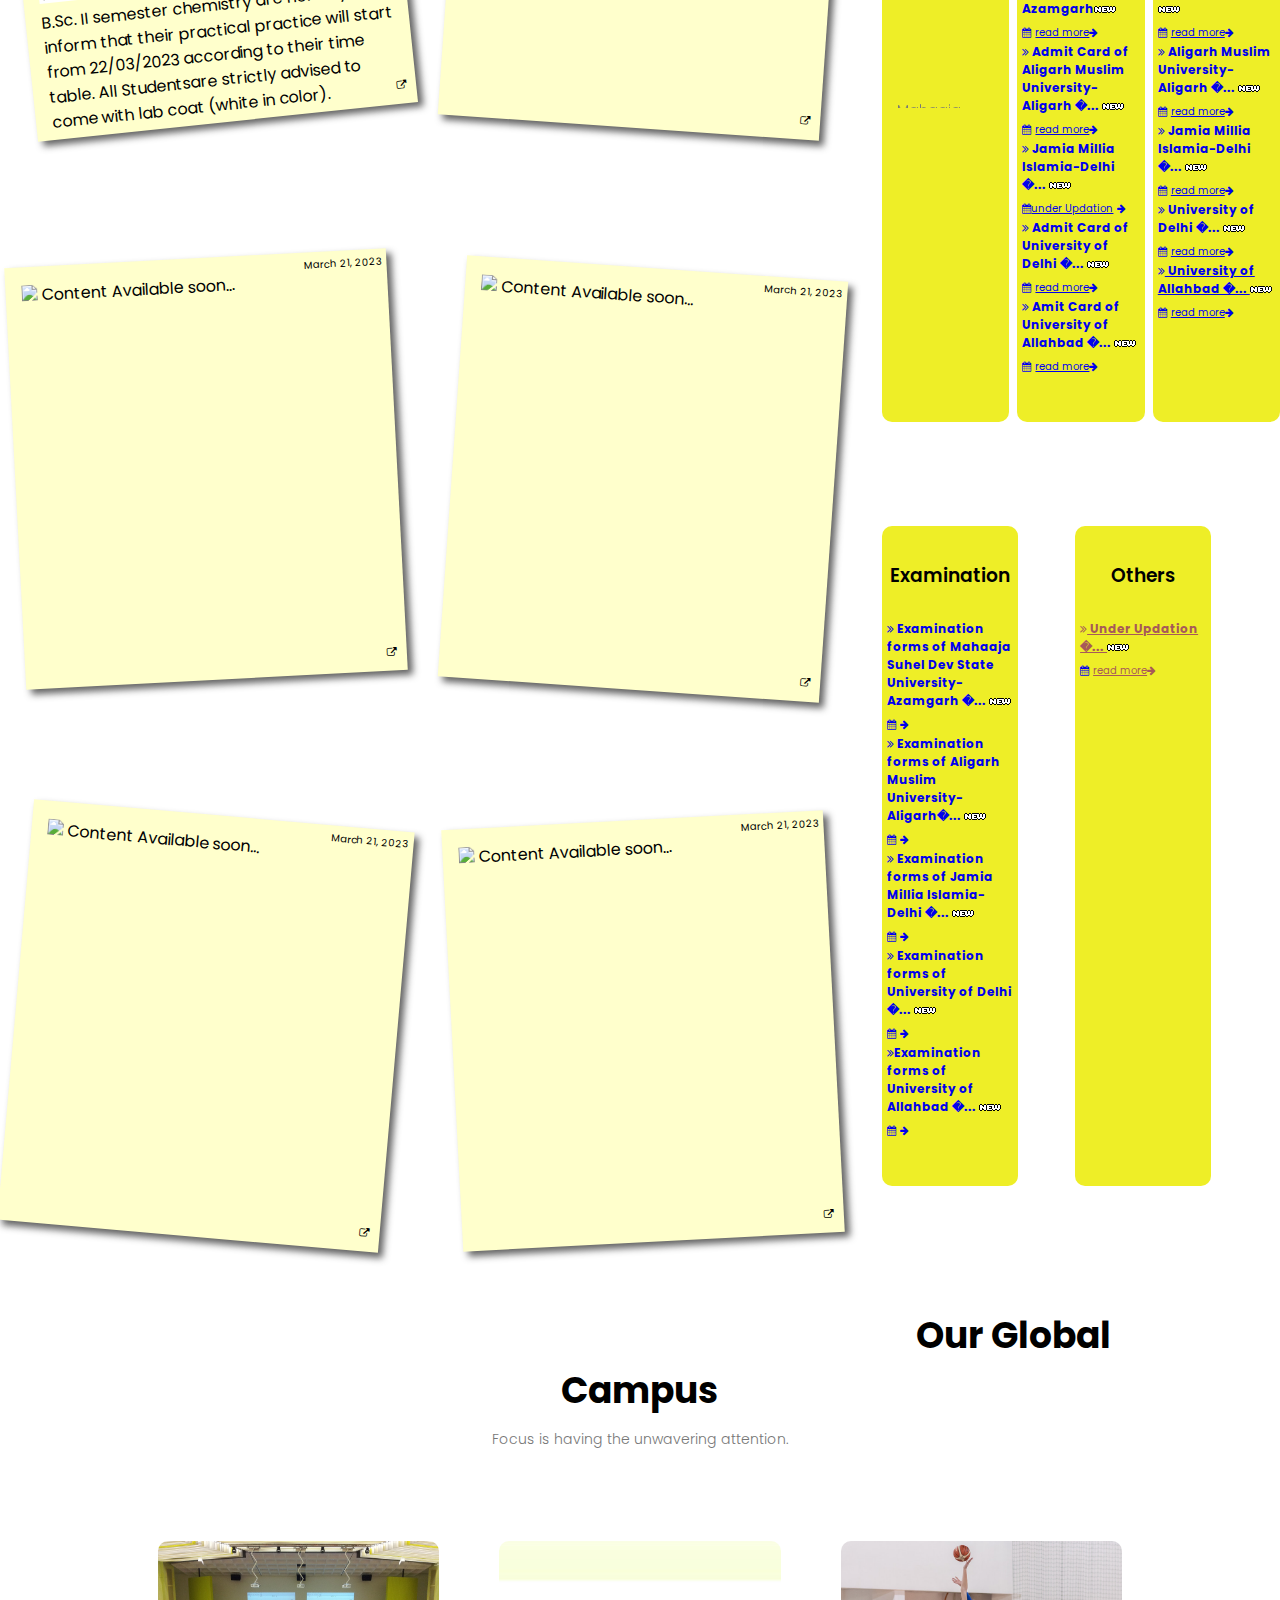
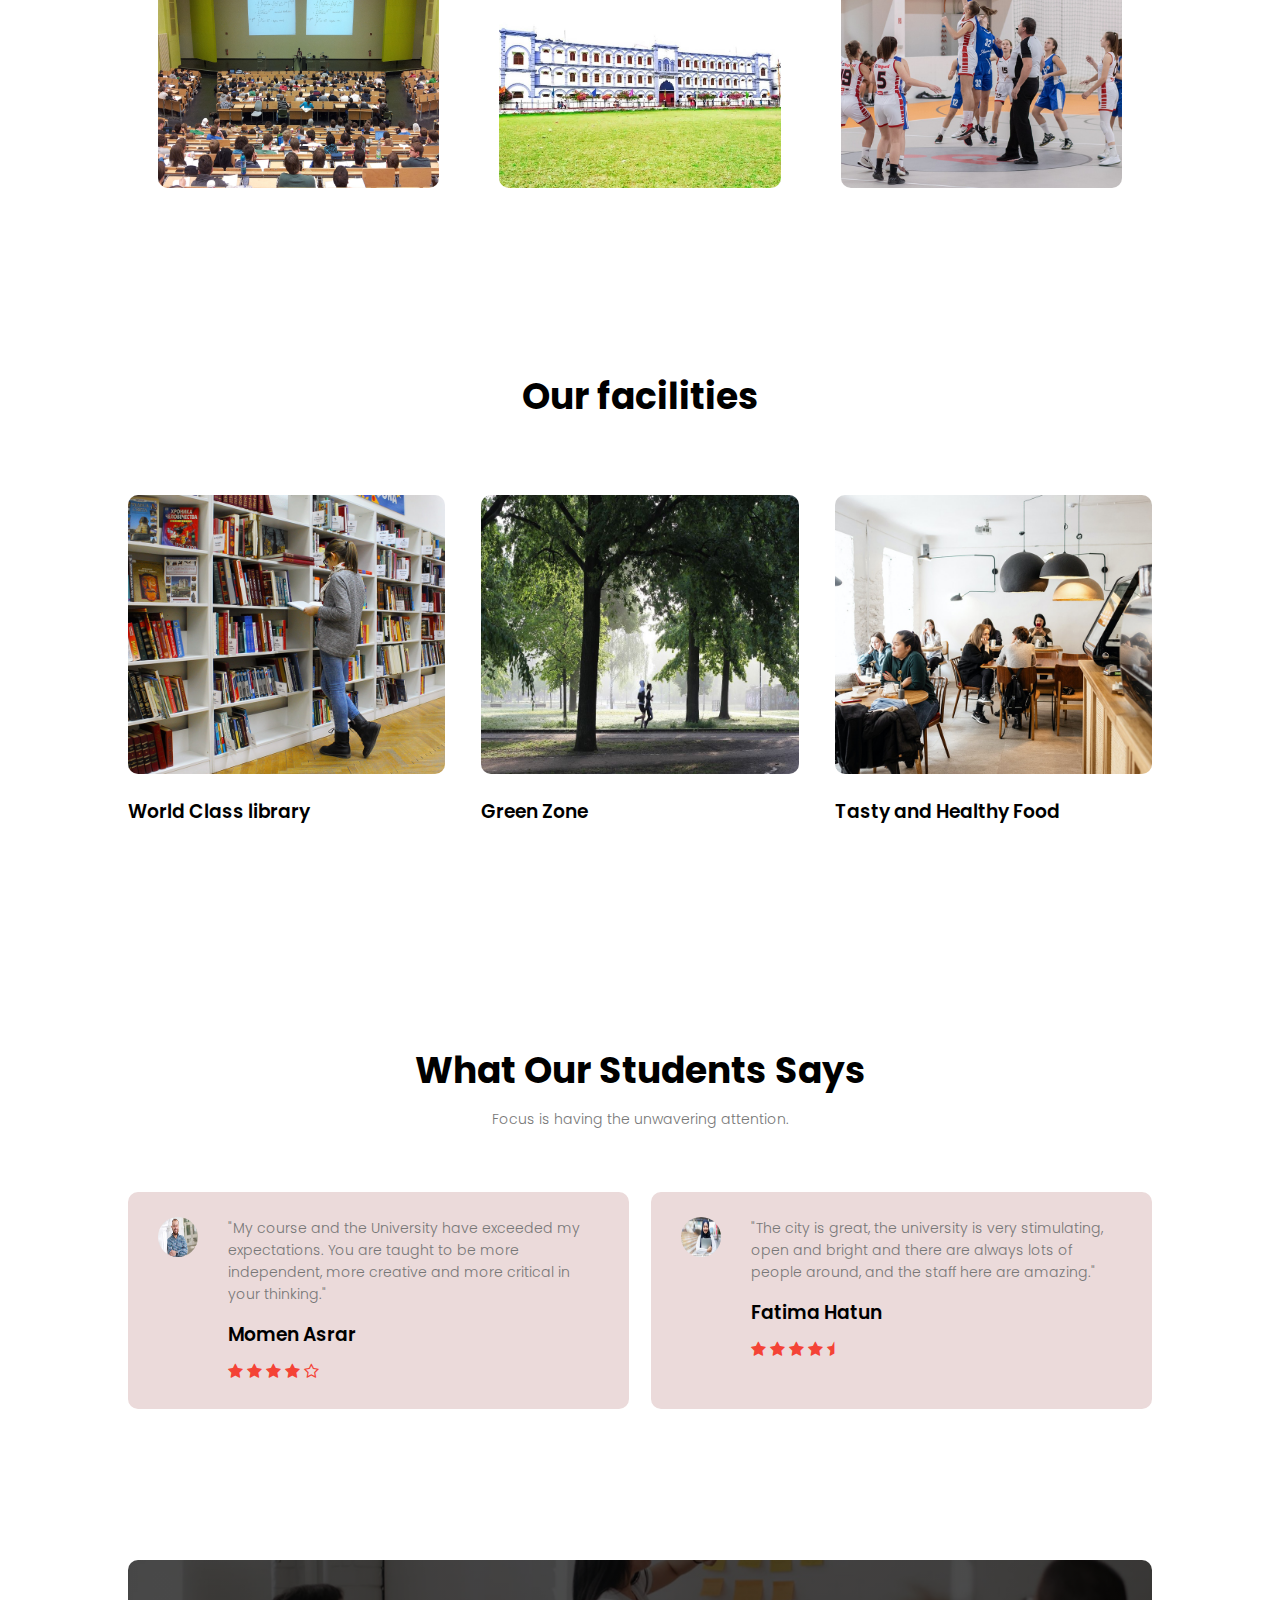
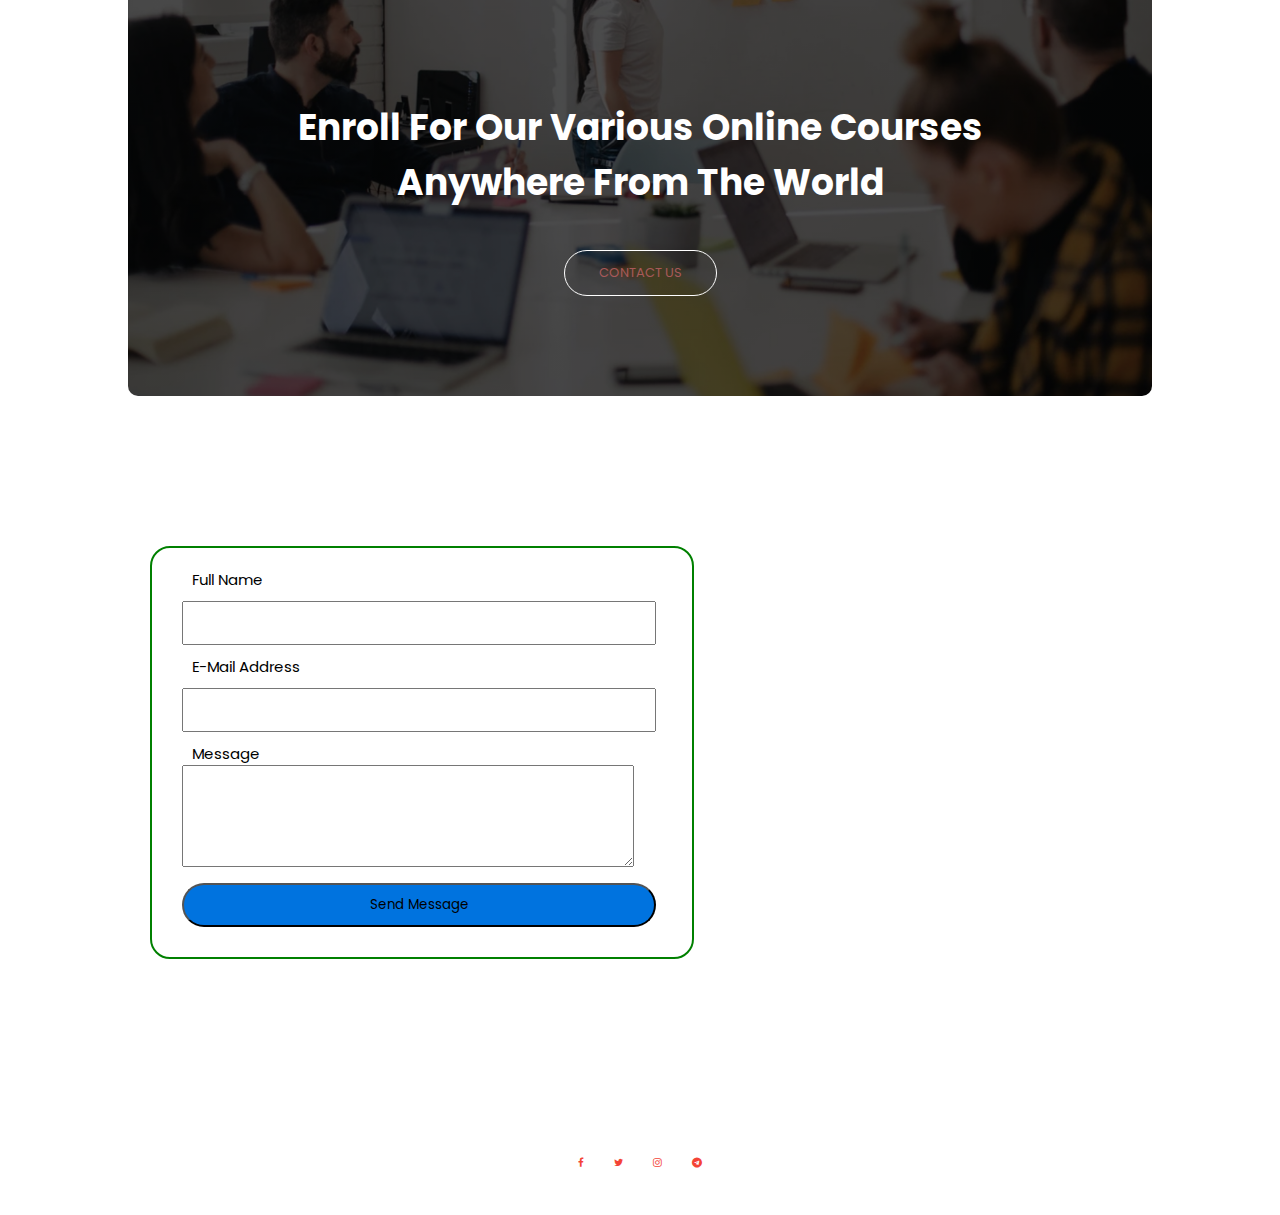
==== commit 2482ffab: "Update index.html" ====
--- a/index.html
+++ b/index.html
@@ -14,7 +14,7 @@
     <body>
 <section class="header">
 <nav>
-    <a href="index.html"><img src="ford/mylogo.png" ></a>
+    <a href="index.html"><img src="ford/cleg.jpg" ></a>
     <div class="nav-links" id="navlinks">
         <i class="fa fa-times" onclick="hidemenu()"></i>
         <ul>
--- a/style.css
+++ b/style.css
@@ -6,7 +6,7 @@
 .header{
     height: 100vh;
     width: 100%;
-    background-image:linear-gradient(rgba(4,9,30,0.7),rgba(4,9,30,0.7)), url(ford/mylogo.png);
+    background-image:linear-gradient(rgba(4,9,30,0.7),rgba(4,9,30,0.7)), url(ford/cleg.jpg);
     background-position: center;
     background-size: cover;
     position: relative;
